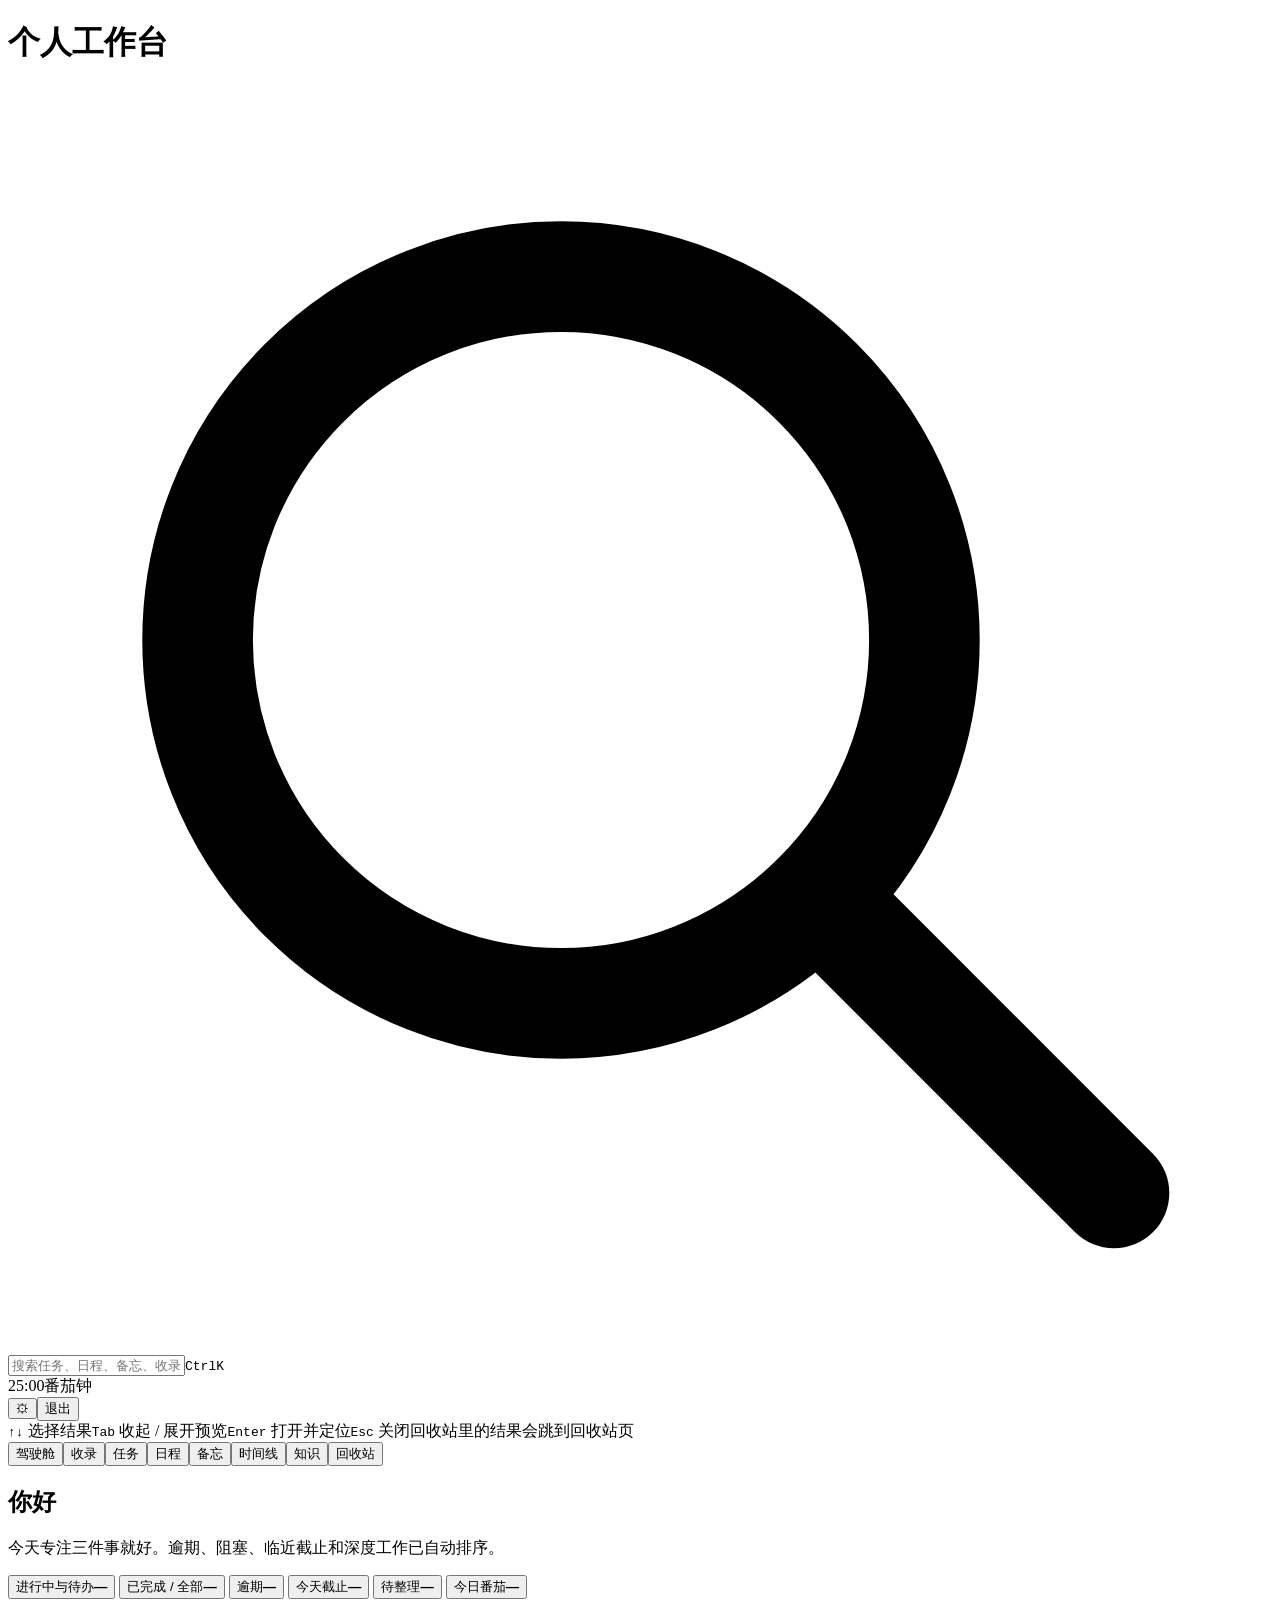
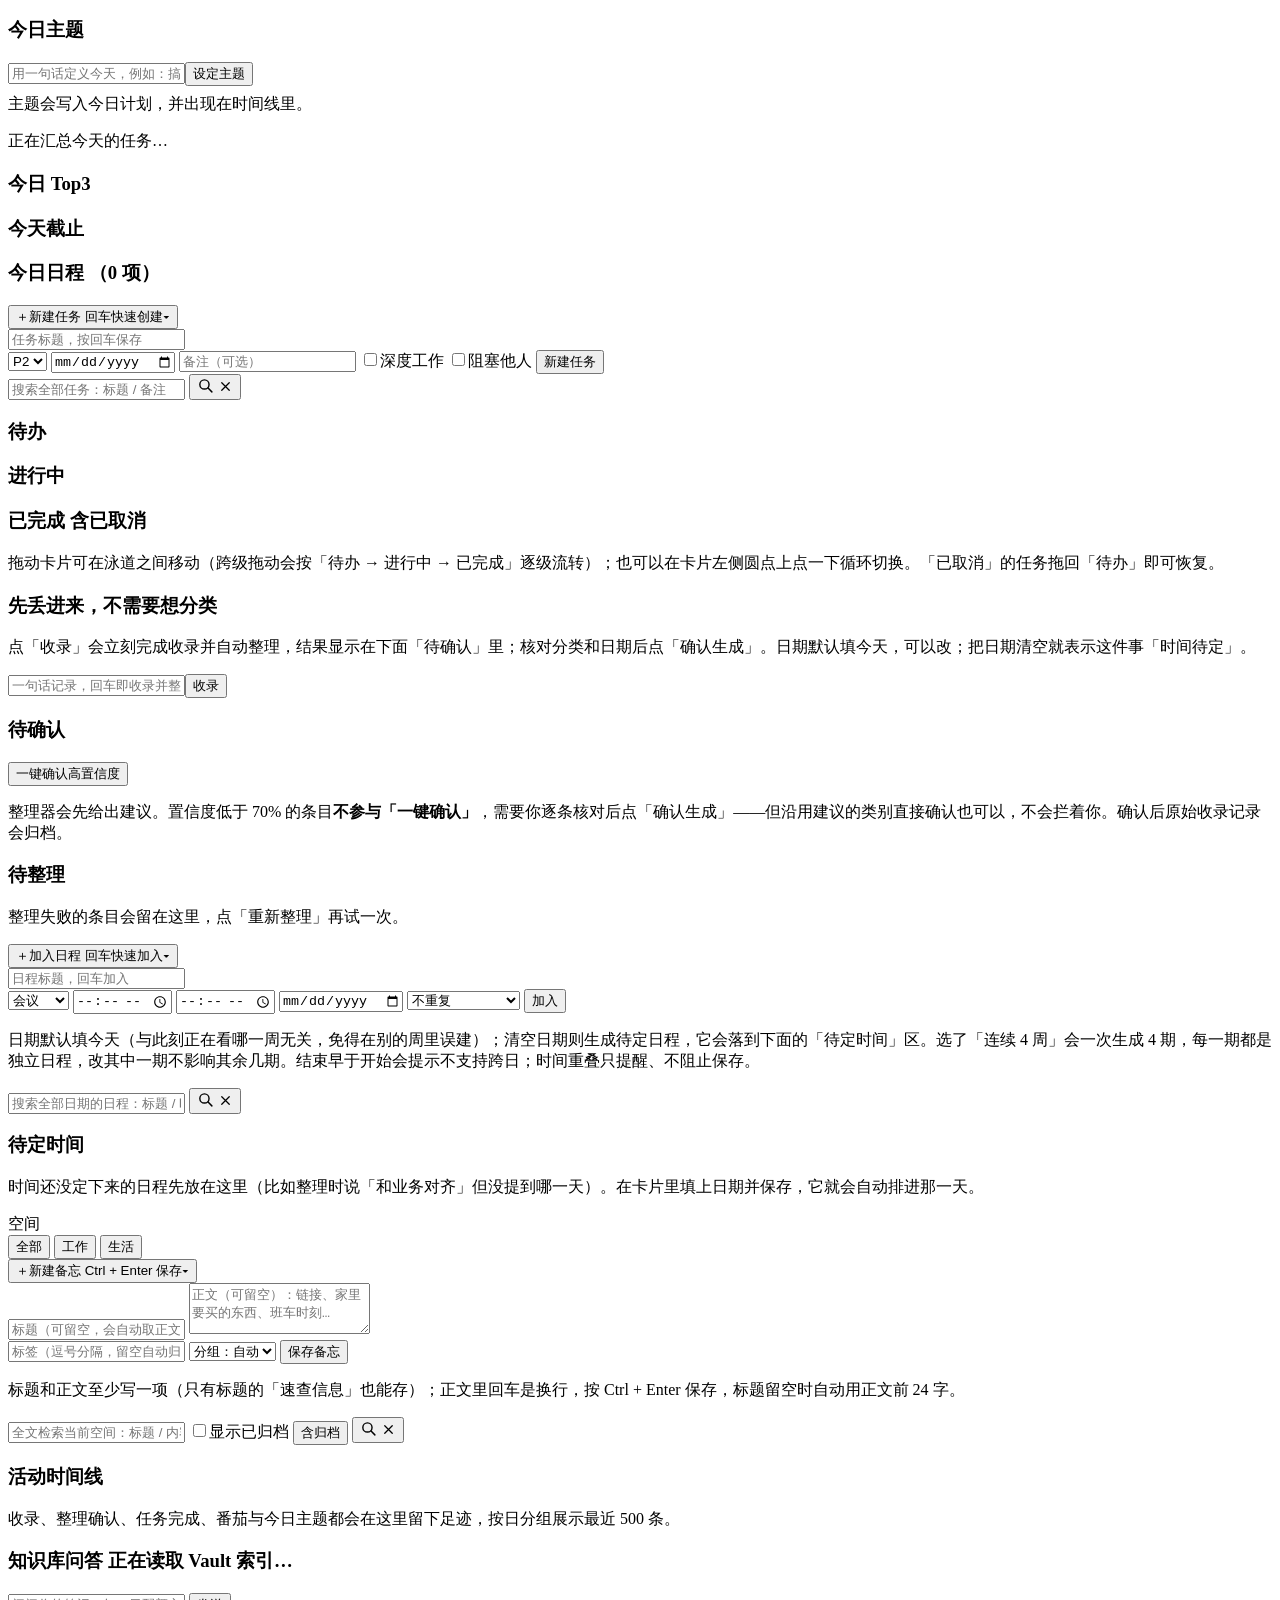
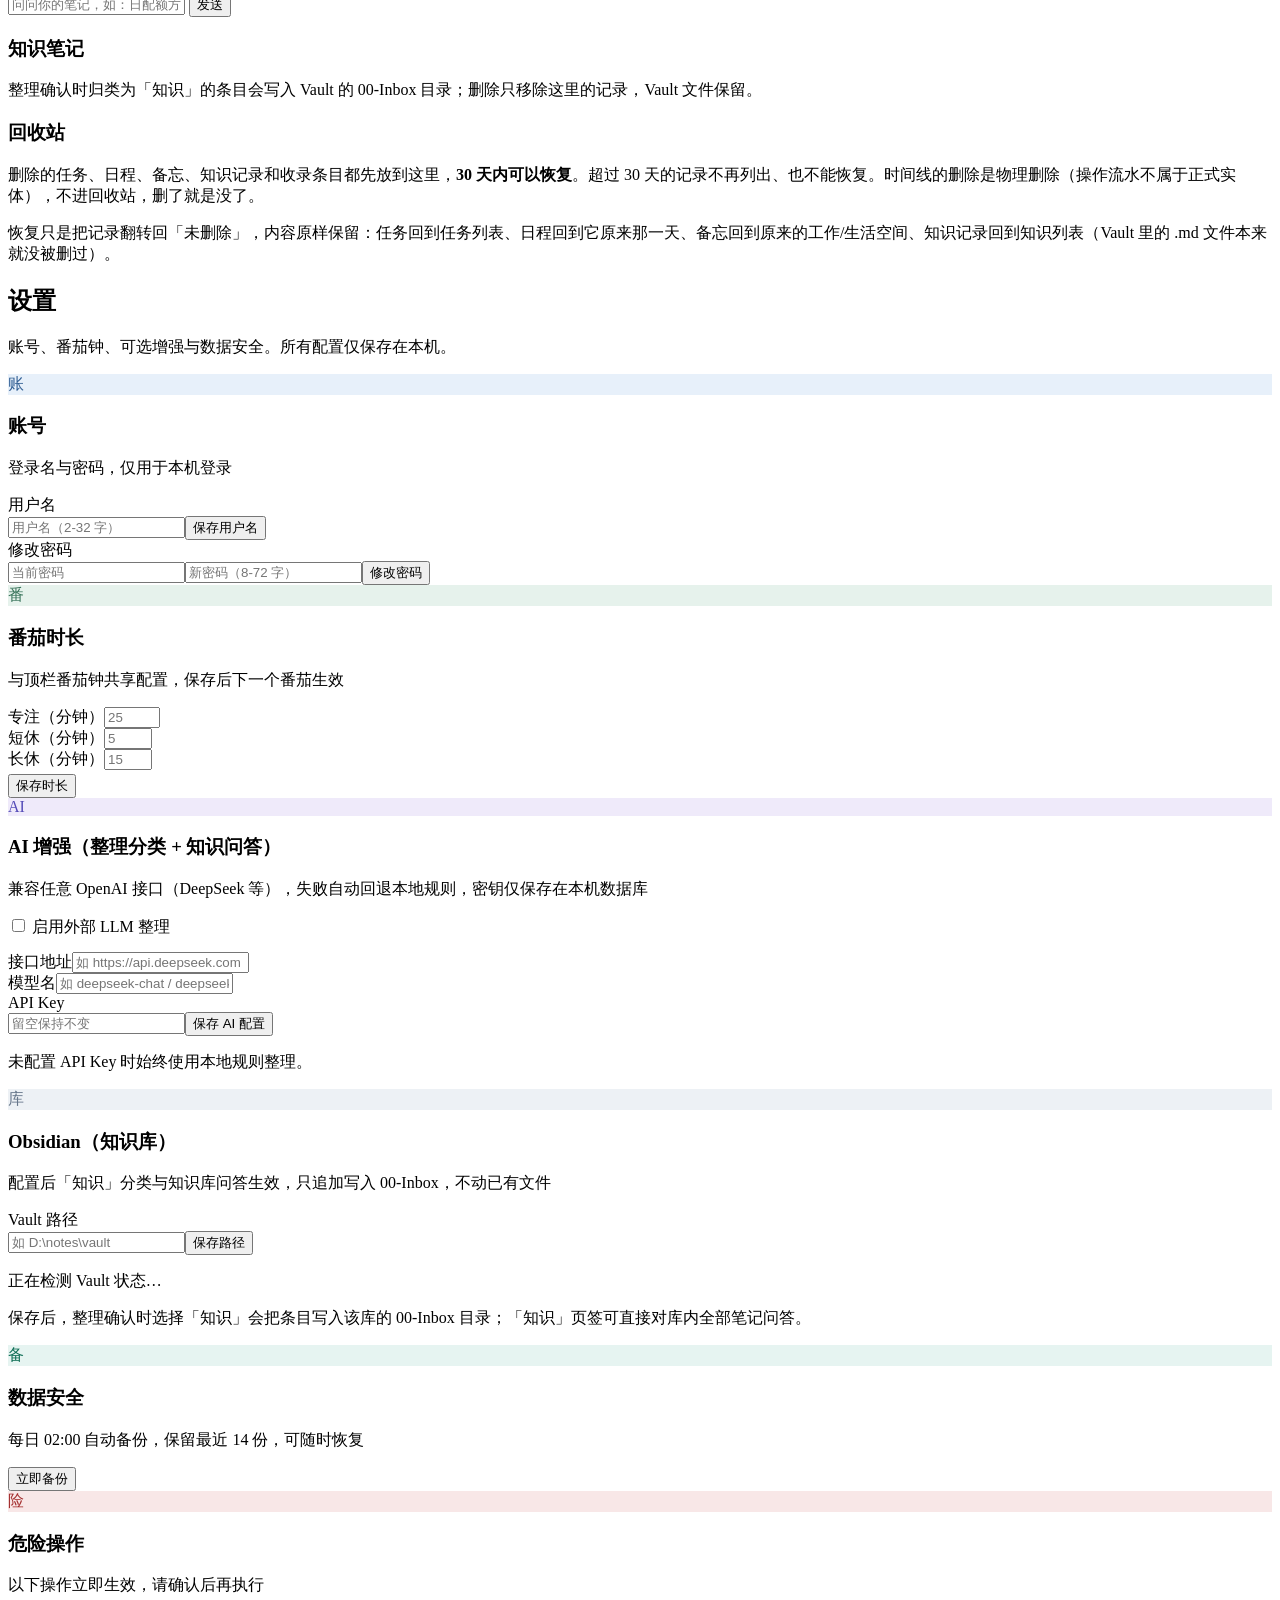
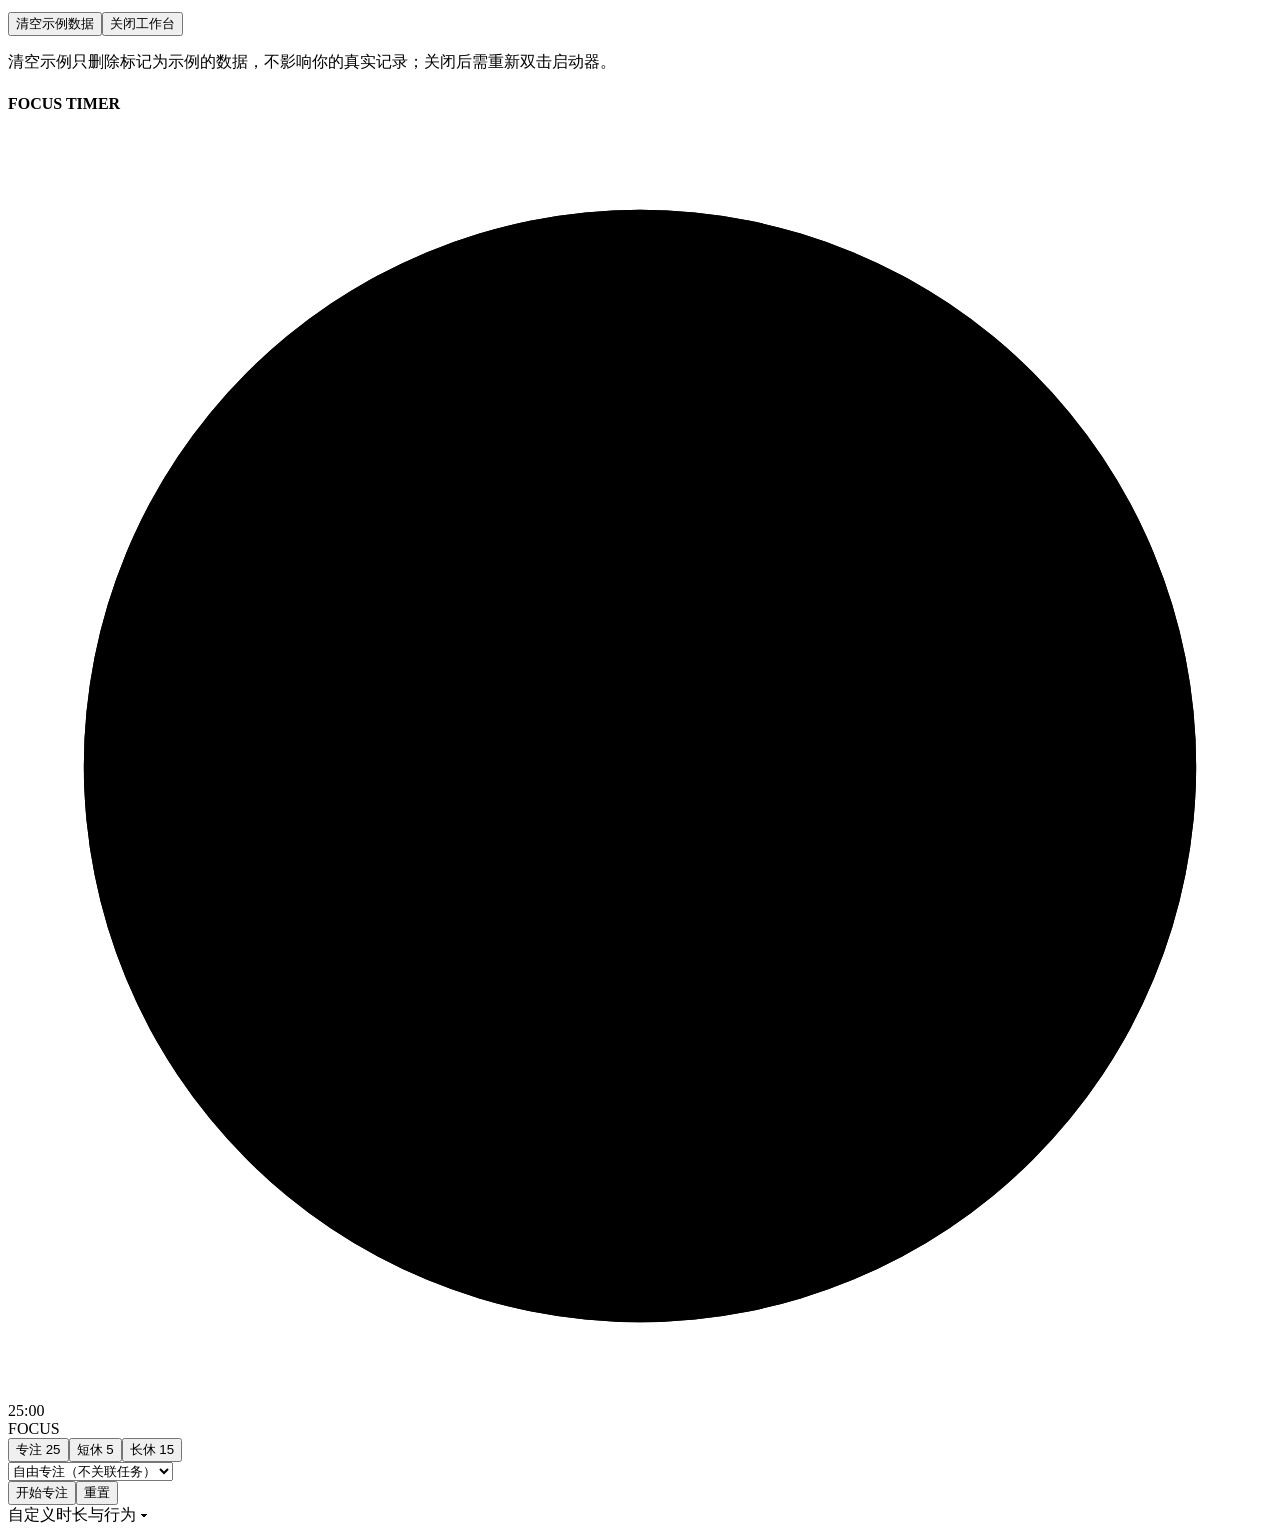
==== personal-workbench/server/src/main/resources/static/index.html @ 896cc8c4 "chore: 初始化仓库并建立开源项目骨架 将个人工作区整体纳入版本管理，主项目为 personal-workbench —— 一个纯本地、单用户、断网可用的 Windows 个人工作台。  主项目内" ====
<!doctype html>
<html lang="zh-CN">
<head>
<meta charset="utf-8">
<meta name="viewport" content="width=device-width,initial-scale=1">
<title>个人工作台</title>
<link rel="stylesheet" href="/style.css">
</head>
<body>
<main class="app hidden" id="app">
  <header class="top"><h1>个人工作台</h1><div class="gs-entry"><svg class="gs-entry-ico" viewBox="0 0 16 16" aria-hidden="true"><circle cx="7" cy="7" r="4.6" fill="none" stroke="currentColor" stroke-width="1.4"/><path d="M10.6 10.6L14 14" fill="none" stroke="currentColor" stroke-width="1.4" stroke-linecap="round"/></svg><input id="globalSearchInput" class="gs-input" maxlength="100" placeholder="搜索任务、日程、备忘、收录、时间线" aria-label="全局搜索" autocomplete="off"><span class="gs-kbd" aria-hidden="true"><kbd>Ctrl</kbd><kbd>K</kbd></span></div><div class="user"><div class="pomo-chip" id="pomoChip" title="打开番茄钟"><span class="dot"></span><span class="t" id="pomoChipTime">25:00</span><span>番茄钟</span></div><span id="welcome"></span><button class="gear-btn" id="gearButton" data-tab="settings" title="设置" aria-label="设置">⚙</button><button id="logoutButton" class="btn">退出</button></div></header>
  <!-- 全局搜索面板（docs/全文搜索功能设计.md）。放在所有 .view 之外，因为它要覆盖在任意页签之上。
       定位用 absolute 而不是 fixed：参照系是 .app，面板始终与内容区左右对齐。 -->
  <div class="gs-panel hidden" id="searchPanel" role="dialog" aria-label="搜索结果">
    <div class="gs-summary" id="searchSummary"></div>
    <div class="gs-chips hidden" id="searchChips"></div>
    <div class="gs-body">
      <div class="gs-list" id="searchList"></div>
      <div class="gs-preview" id="searchPreview"></div>
    </div>
    <div class="gs-foot"><span><kbd>↑</kbd><kbd>↓</kbd> 选择结果</span><span><kbd>Tab</kbd> 收起 / 展开预览</span><span><kbd>Enter</kbd> 打开并定位</span><span><kbd>Esc</kbd> 关闭</span><span class="gs-foot-hint">回收站里的结果会跳到回收站页</span></div>
  </div>
  <nav class="tabs" aria-label="工作台导航">
    <button class="active" data-tab="dashboard">驾驶舱</button><button data-tab="inbox">收录 <span class="badge" id="inboxBadge" style="display:none"></span></button><button data-tab="tasks">任务</button><button data-tab="schedule">日程</button><button data-tab="memos">备忘</button><button data-tab="timeline">时间线</button><button data-tab="knowledge">知识</button><button data-tab="trash">回收站 <span class="badge" id="trashBadge" style="display:none"></span></button>
  </nav>

  <section class="view active" id="view-dashboard">
    <section class="hero"><h2 id="greeting">你好</h2><p>今天专注三件事就好。逾期、阻塞、临近截止和深度工作已自动排序。</p></section>
    <section class="grid">
      <!-- 六个指标都是「入口」而不是死数字：点一下就能下钻到对应的页签（任务页会带着筛选）。
           用 button 而不是 article：键盘可达、语义正确，也不需要额外写 role/tabindex。 -->
      <button class="card metric drill" data-action="drill" data-drill="open" title="查看进行中与待办的任务"><span>进行中与待办</span><strong id="metricOpen">—</strong></button>
      <button class="card metric drill" data-action="drill" data-drill="done" title="查看已完成 / 已取消的任务"><span>已完成 / 全部</span><strong id="metricDone">—</strong></button>
      <button class="card metric drill" data-action="drill" data-drill="overdue" title="查看逾期任务"><span>逾期</span><strong id="metricOverdue" style="color:var(--red)">—</strong></button>
      <button class="card metric drill" data-action="drill" data-drill="today" title="查看今天截止的任务"><span>今天截止</span><strong id="metricToday">—</strong></button>
      <button class="card metric drill" data-action="drill" data-drill="inbox" title="到「收录」页处理待整理的条目"><span>待整理</span><strong id="metricInbox">—</strong></button>
      <button class="card metric drill" data-action="drill" data-drill="pomo" title="打开番茄钟"><span>今日番茄</span><strong id="metricPomo" style="color:var(--green)">—</strong></button>
    </section>
    <article class="card theme-card">
      <h3>今日主题</h3>
      <div class="theme-compose"><input id="themeInput" maxlength="100" placeholder="用一句话定义今天，例如：搞定季度复盘"><button class="btn primary" id="themeSaveButton">设定主题</button></div>
      <p class="muted" style="margin-top:8px">主题会写入今日计划，并出现在时间线里。</p>
    </article>
    <div class="brief" id="brief">正在汇总今天的任务…</div>
    <section class="two-col"><article class="card"><h3>今日 Top3</h3><div id="topTasks"></div></article><article class="card"><h3>今天截止</h3><div id="todayTasks"></div></article></section>
    <article class="card"><h3>今日日程 <span class="muted" id="metricEventsWrap">（<span id="metricEvents">0</span> 项）</span></h3><div id="dashEvents"></div></article>
  </section>

  <section class="view" id="view-tasks">
    <!-- 搜索框放在筛选提示条**上面**：提示条要说明的是「你现在看到的是搜索结果/筛选结果」，
         所以它必须紧跟在触发它的那个入口下面，否则用户读到「当前只显示…」时会先去找是哪里触发的。 -->
    <!-- 「新建」和搜索同一行（2026-09-12 改版）：收起态只有「＋新建任务」占满整行 + 一个放大镜方按钮；
         点放大镜后输入框接管这一行，新建压窄留在左边。
         收起**不等于**退出搜索：关键词留着，靠放大镜上的小圆点 + 下面那条提示条说明「列表还是筛过的」。
         列表被筛过却看不出为什么 = 静默过滤，是这个项目最忌讳的一类失效。 -->
    <article class="card">
      <div class="row search-row" id="taskSearchRow">
        <section class="composer" id="taskComposer">
          <button class="composer-toggle" id="composerToggleTask" type="button" aria-expanded="false" aria-controls="composerBodyTask">
            <span class="c-plus" aria-hidden="true">＋</span><span>新建任务</span>
            <span class="c-sub">回车快速创建</span><span class="c-caret" aria-hidden="true">▾</span>
          </button>
          <div class="composer-body" id="composerBodyTask">
            <input id="taskTitle" class="c-title" maxlength="200" placeholder="任务标题，按回车保存">
            <div class="c-row">
              <select id="taskPriority"><option>P0</option><option>P1</option><option selected>P2</option><option>P3</option></select>
              <input type="date" id="taskDue">
              <input id="taskNote" class="grow" maxlength="1000" placeholder="备注（可选）">
              <label class="c-check"><input type="checkbox" id="taskDeep">深度工作</label>
              <label class="c-check"><input type="checkbox" id="taskBlocking">阻塞他人</label>
              <button class="btn primary" id="createTaskButton">新建任务</button>
            </div>
          </div>
        </section>
        <!-- 输入框默认带 .hidden：收起态由放大镜代表搜索，展开时才接管这一行。 -->
        <input id="taskSearch" class="search-input hidden" maxlength="100" placeholder="搜索全部任务：标题 / 备注">
        <!-- 放大镜与「×」是**同一个按钮**，收起/展开只换图标（CSS 按 aria-expanded 切），
             用户不用在两个位置找同一个功能。.sb-dot 是「已收起但关键词还在」的小圆点。 -->
        <button class="search-btn" id="taskSearchBtn" type="button" aria-label="搜索任务" aria-expanded="false">
          <svg class="sb-glass" width="17" height="17" viewBox="0 0 24 24" fill="none" stroke="currentColor" stroke-width="2" stroke-linecap="round" aria-hidden="true"><circle cx="10.5" cy="10.5" r="6.5"></circle><path d="M15.6 15.6 21 21"></path></svg>
          <svg class="sb-close" width="15" height="15" viewBox="0 0 24 24" fill="none" stroke="currentColor" stroke-width="2" stroke-linecap="round" aria-hidden="true"><path d="M6 6 18 18M18 6 6 18"></path></svg>
          <span class="sb-dot" aria-hidden="true"></span>
        </button>
      </div>
    </article>
    <!-- 从驾驶舱下钻过来时会有筛选（逾期 / 今天截止 / 已完成…）。筛选必须写出来并能一键取消：
         静默过滤会让用户以为任务凭空少了一半，然后开始怀疑数据丢了。 -->
    <div class="filter-note hidden" id="taskFilterNote"></div>
    <!-- 三泳道看板（2026-09-12）：竖着的三条泳道，从左往右 待办 / 进行中 / 已完成。
         每条记录是一张卡片，可以拖到别的泳道改状态。
         三条泳道的顺序就是状态机的顺序，所以颜色也按「蓝 → 琥珀 → 绿」递进，
         与原来那两块分区色一脉相承（配色只靠 --accent 系列变量切换，别给每条泳道抄一份）。 -->
    <div class="task-board" id="taskBoard">
      <section class="lane lane-todo" data-lane="todo">
        <header class="lane-head"><span class="lane-dot"></span><h3>待办</h3><span class="lane-count" id="taskCountTodo"></span></header>
        <div class="lane-body" id="taskLaneTodo" data-lane-drop="todo"></div>
      </section>
      <section class="lane lane-doing" data-lane="doing">
        <header class="lane-head"><span class="lane-dot"></span><h3>进行中</h3><span class="lane-count" id="taskCountDoing"></span></header>
        <div class="lane-body" id="taskLaneDoing" data-lane-drop="doing"></div>
      </section>
      <section class="lane lane-done" data-lane="done">
        <header class="lane-head"><span class="lane-dot"></span><h3>已完成 <span class="lane-sub">含已取消</span></h3><span class="lane-count" id="taskCountDone"></span></header>
        <div class="lane-body" id="taskLaneDone" data-lane-drop="done"></div>
      </section>
    </div>
    <!-- 任务被截断时（一次最多 100 条）的说明挂在整个看板下方：
         它说的是「列表不完整」，不是某一条泳道为空，塞进泳道里会被读成「这一列的任务丢了」。 -->
    <div id="taskBoardNote"></div>
    <p class="lane-hint">拖动卡片可在泳道之间移动（跨级拖动会按「待办 → 进行中 → 已完成」逐级流转）；也可以在卡片左侧圆点上点一下循环切换。「已取消」的任务拖回「待办」即可恢复。</p>
  </section>

  <section class="view" id="view-inbox">
    <article class="card collect-compose">
      <h3>先丢进来，不需要想分类</h3>
      <p class="muted">点「收录」会立刻完成收录并自动整理，结果显示在下面「待确认」里；核对分类和日期后点「确认生成」。日期默认填今天，可以改；把日期清空就表示这件事「时间待定」。</p>
      <div class="inbox-compose"><input id="inboxInput" maxlength="4000" placeholder="一句话记录，回车即收录并整理"><button class="btn primary" id="inboxAddButton">收录</button></div>
    </article>
    <article class="card" id="classifyCard">
      <div class="card-head">
        <h3>待确认 <span class="muted" id="classifyCount"></span></h3>
        <button class="btn sm" id="confirmHighConfidenceButton">一键确认高置信度</button>
      </div>
      <p class="muted">整理器会先给出建议。置信度低于 70% 的条目<strong>不参与「一键确认」</strong>，需要你逐条核对后点「确认生成」——但沿用建议的类别直接确认也可以，不会拦着你。确认后原始收录记录会归档。</p>
      <div id="classifyList"></div>
    </article>
    <article class="card" id="pendingCard">
      <h3>待整理 <span class="muted" id="pendingInboxCount"></span></h3>
      <p class="muted">整理失败的条目会留在这里，点「重新整理」再试一次。</p>
      <div id="inboxList"></div>
    </article>
  </section>
  <section class="view" id="view-schedule">
    <!-- 日程检索：命中范围是**全部日期**（含下面的「待定时间」）。用户在这个页签里搜索时
         通常并不知道那条日程落在哪一天，只搜「正在看的那一周」会出现「搜了但没有」，
         比不提供搜索更糟。检索态会退回平铺列表，见下方 #eventResults。 -->
    <article class="card">
      <div class="row search-row" id="eventSearchRow">
        <section class="composer" id="eventComposer">
          <button class="composer-toggle" id="composerToggleEvent" type="button" aria-expanded="false" aria-controls="composerBodyEvent">
            <span class="c-plus" aria-hidden="true">＋</span><span>加入日程</span>
            <span class="c-sub">回车快速加入</span><span class="c-caret" aria-hidden="true">▾</span>
          </button>
          <div class="composer-body" id="composerBodyEvent">
            <input id="eventTitle" class="c-title" maxlength="200" placeholder="日程标题，回车加入">
            <div class="c-row">
              <select id="eventType"><option value="meeting">会议</option><option value="deep_block">深度块</option><option value="other">其他</option></select>
              <input type="time" id="eventStart">
              <input type="time" id="eventEnd">
              <input type="date" id="eventDate">
              <!-- 「每周三做什么」这类周期安排：一次占住连续 4 周。生成的是 4 条**独立**日程，
                   所以之后单独改某一期不会动到其余几期。 -->
              <select id="eventRepeat" title="周期安排：一次生成连续 4 周的同一天（之后每一期都能单独改）">
                <option value="1">不重复</option>
                <option value="4">每周 · 连续 4 周</option>
              </select>
              <button class="btn primary" id="eventAddButton">加入</button>
            </div>
            <p class="c-hint">日期默认填今天（与此刻正在看哪一周无关，免得在别的周里误建）；清空日期则生成待定日程，它会落到下面的「待定时间」区。选了「连续 4 周」会一次生成 4 期，每一期都是独立日程，改其中一期不影响其余几期。结束早于开始会提示不支持跨日；时间重叠只提醒、不阻止保存。</p>
          </div>
        </section>
        <input id="eventSearch" class="search-input hidden" maxlength="100" placeholder="搜索全部日期的日程：标题 / 时间段（含「待定时间」）">
        <button class="search-btn" id="eventSearchBtn" type="button" aria-label="搜索日程" aria-expanded="false">
          <svg class="sb-glass" width="17" height="17" viewBox="0 0 24 24" fill="none" stroke="currentColor" stroke-width="2" stroke-linecap="round" aria-hidden="true"><circle cx="10.5" cy="10.5" r="6.5"></circle><path d="M15.6 15.6 21 21"></path></svg>
          <svg class="sb-close" width="15" height="15" viewBox="0 0 24 24" fill="none" stroke="currentColor" stroke-width="2" stroke-linecap="round" aria-hidden="true"><path d="M6 6 18 18M18 6 6 18"></path></svg>
          <span class="sb-dot" aria-hidden="true"></span>
        </button>
      </div>
    </article>
    <div class="filter-note hidden" id="eventSearchNote"></div>
    <!-- 周视图（2026-09-13，见 docs/日程周视图设计.md）：纵向固定三条，顺序是
         「下一周（默认折叠） / 本周（默认展开） / 上一周（默认折叠）」—— 上方是未来、下方是过去，
         本周永远居中。每个周条 = 可点折叠的周头 + 严格七行（周一→周日），
         行内卡片按开始时间升序从左往右排，没有开始时间的沉到该行最左侧（虚线「未排时段」）。
         「回到本周 / ↑ / ↓」三个按钮挂在本周那一条的周头右端，没有独立顶栏。
         整块由 renderWeeks() 渲染，这里只留容器。 -->
    <div id="eventWeeks"></div>
    <!-- 检索态退回平铺列表：命中跨**全部日期**（含待定区），套进七行网格会散成
         十几个只有一条卡的周条，反而看不出结果。 -->
    <div id="eventResults" class="hidden"></div>
    <article class="card"><h3>待定时间 <span class="muted" id="pendingCount"></span></h3><p class="muted">时间还没定下来的日程先放在这里（比如整理时说「和业务对齐」但没提到哪一天）。在卡片里填上日期并保存，它就会自动排进那一天。</p><div id="pendingEventList"></div></article>
  </section>
  <section class="view memo-theme-all" id="view-memos">
    <div class="memo-switch-wrap">
      <span class="memo-switch-title">空间</span>
      <div class="memo-switch" role="tablist" aria-label="备忘空间">
        <button class="memo-choice all active" data-grp="all" title="统一查看工作与生活的全部记录">全部</button>
        <button class="memo-choice work" data-grp="work" title="方案、项目、链接与公司信息">工作</button>
        <button class="memo-choice life" data-grp="life" title="家庭、采买、通勤与日常参考">生活</button>
      </div>
    </div>
    <article class="card">
      <div class="row search-row" id="memoSearchRow">
        <section class="composer" id="memoComposer">
          <button class="composer-toggle" id="composerToggleMemo" type="button" aria-expanded="false" aria-controls="composerBodyMemo">
            <span class="c-plus" aria-hidden="true">＋</span><span>新建备忘</span>
            <span class="c-sub">Ctrl + Enter 保存</span><span class="c-caret" aria-hidden="true">▾</span>
          </button>
          <div class="composer-body" id="composerBodyMemo">
            <input id="memoTitle" class="c-title" maxlength="200" placeholder="标题（可留空，会自动取正文前 24 字）">
            <textarea id="memoContent" maxlength="4000" rows="3" placeholder="正文（可留空）：链接、家里要买的东西、班车时刻…"></textarea>
            <div class="c-row">
              <input id="memoTags" class="grow" maxlength="500" placeholder="标签（逗号分隔，留空自动归类）">
              <select id="memoGrp"><option value="auto">分组：自动</option><option value="work">工作</option><option value="life">生活</option></select>
              <button class="btn primary" id="memoAddButton">保存备忘</button>
            </div>
            <p class="mc-hint">标题和正文至少写一项（只有标题的「速查信息」也能存）；正文里回车是换行，按 Ctrl + Enter 保存，标题留空时自动用正文前 24 字。</p>
          </div>
        </section>
        <input id="memoSearch" class="search-input hidden" maxlength="100" placeholder="全文检索当前空间：标题 / 内容 / 标签 / 链接">
        <!-- 「显示已归档」只在搜索展开时露面。它管的是**常驻列表**（不只是搜索这一次），
             收起后没有入口就会翻不到归档备忘；更糟的是勾上再收起，列表里混着归档备忘却
             看不到开关在哪——所以勾选生效时补一个「含归档」标签兜住（点一下直接关掉）。 -->
        <label class="archived-toggle hidden" id="memoArchivedLabel" for="memoShowArchived"><input type="checkbox" id="memoShowArchived">显示已归档</label>
        <button class="archived-chip hidden" id="memoArchivedChip" type="button" title="当前列表含已归档备忘，点一下关掉">含归档</button>
        <button class="search-btn" id="memoSearchBtn" type="button" aria-label="搜索备忘" aria-expanded="false">
          <svg class="sb-glass" width="17" height="17" viewBox="0 0 24 24" fill="none" stroke="currentColor" stroke-width="2" stroke-linecap="round" aria-hidden="true"><circle cx="10.5" cy="10.5" r="6.5"></circle><path d="M15.6 15.6 21 21"></path></svg>
          <svg class="sb-close" width="15" height="15" viewBox="0 0 24 24" fill="none" stroke="currentColor" stroke-width="2" stroke-linecap="round" aria-hidden="true"><path d="M6 6 18 18M18 6 6 18"></path></svg>
          <span class="sb-dot" aria-hidden="true"></span>
        </button>
      </div>
    </article>
    <!-- 备忘页原来没有这条提示条：输入框一直露在外面，关键词本身就是提示。现在收起态会把
         输入框藏起来，没有这条就变成「列表是筛过的但看不出为什么」——必须补上。 -->
    <div class="filter-note hidden" id="memoSearchNote"></div>
    <div id="memoList" class="memo-grid"></div>
  </section>
  <section class="view" id="view-timeline">
    <article class="card"><h3>活动时间线 <span class="muted" id="logCount"></span></h3><p class="muted">收录、整理确认、任务完成、番茄与今日主题都会在这里留下足迹，按日分组展示最近 500 条。</p></article>
    <div id="timelineList"></div>
  </section>
  <section class="view" id="view-knowledge">
    <article class="card kb-chat-card">
      <h3>知识库问答 <span class="muted" id="kbIndexInfo">正在读取 Vault 索引…</span></h3>
      <div class="chat-box" id="kbChatBox"></div>
      <div class="kb-chat-row">
        <input type="text" id="kbChatInput" maxlength="500" placeholder="问问你的笔记，如：日配额方案怎么定的？技术方案模板结构？">
        <button class="btn primary" id="kbChatSend">发送</button>
      </div>
    </article>
    <article class="card">
      <h3>知识笔记 <span class="muted" id="kbNoteCount"></span></h3>
      <p class="muted">整理确认时归类为「知识」的条目会写入 Vault 的 00-Inbox 目录；删除只移除这里的记录，Vault 文件保留。</p>
      <div id="kbNoteList"></div>
    </article>
  </section>
  <section class="view" id="view-trash">
    <article class="card">
      <h3>回收站 <span class="muted" id="trashCount"></span></h3>
      <p class="muted">删除的任务、日程、备忘、知识记录和收录条目都先放到这里，<strong>30 天内可以恢复</strong>。超过 30 天的记录不再列出、也不能恢复。时间线的删除是物理删除（操作流水不属于正式实体），不进回收站，删了就是没了。</p>
      <p class="muted">恢复只是把记录翻转回「未删除」，内容原样保留：任务回到任务列表、日程回到它原来那一天、备忘回到原来的工作/生活空间、知识记录回到知识列表（Vault 里的 .md 文件本来就没被删过）。</p>
    </article>
    <div id="trashList"></div>
  </section>
  <section class="view" id="view-settings">
    <div class="settings-wrap">
      <div class="set-head"><h2>设置</h2><p>账号、番茄钟、可选增强与数据安全。所有配置仅保存在本机。</p></div>
      <article class="set-card">
        <div class="set-card-head"><div class="set-ico" style="background:#e7f0fa;color:#315f94">账</div><div><h3>账号</h3><p>登录名与密码，仅用于本机登录</p></div></div>
        <div class="set-field"><label for="setUsername">用户名</label><div class="set-row2"><input id="setUsername" maxlength="32" placeholder="用户名（2-32 字）"><button class="btn primary" id="saveUsernameButton">保存用户名</button></div></div>
        <div class="set-field"><label for="setCurrentPassword">修改密码</label><div class="set-row3"><input type="password" id="setCurrentPassword" maxlength="72" placeholder="当前密码"><input type="password" id="setNewPassword" maxlength="72" placeholder="新密码（8-72 字）"><button class="btn primary" id="savePasswordButton">修改密码</button></div></div>
      </article>
      <article class="set-card">
        <div class="set-card-head"><div class="set-ico" style="background:#e6f2ec;color:#39745b">番</div><div><h3>番茄时长</h3><p>与顶栏番茄钟共享配置，保存后下一个番茄生效</p></div></div>
        <div class="set-fields3">
          <div class="set-field"><label for="setPomoWork">专注（分钟）</label><input type="number" id="setPomoWork" min="1" max="120" placeholder="25"></div>
          <div class="set-field"><label for="setPomoShort">短休（分钟）</label><input type="number" id="setPomoShort" min="1" max="60" placeholder="5"></div>
          <div class="set-field"><label for="setPomoLong">长休（分钟）</label><input type="number" id="setPomoLong" min="1" max="60" placeholder="15"></div>
        </div>
        <div class="set-row2" style="margin-top:4px"><span></span><button class="btn primary" id="savePomoButton">保存时长</button></div>
      </article>
      <article class="set-card">
        <div class="set-card-head"><div class="set-ico" style="background:#efeafa;color:#534AB7">AI</div><div><h3>AI 增强（整理分类 + 知识问答）</h3><p>兼容任意 OpenAI 接口（DeepSeek 等），失败自动回退本地规则，密钥仅保存在本机数据库</p></div></div>
        <div class="checks" style="margin:0 0 14px"><label><input type="checkbox" id="setAiEnabled"> 启用外部 LLM 整理</label></div>
        <div class="set-field"><label for="setAiBaseUrl">接口地址</label><input id="setAiBaseUrl" maxlength="200" placeholder="如 https://api.deepseek.com 或 https://api.example.com/v1"></div>
        <div class="set-field"><label for="setAiModel">模型名</label><input id="setAiModel" maxlength="100" placeholder="如 deepseek-chat / deepseek-reasoner"></div>
        <div class="set-field"><label for="setAiKey">API Key</label><div class="set-row2"><input type="password" id="setAiKey" maxlength="200" placeholder="留空保持不变"><button class="btn primary" id="saveAiButton">保存 AI 配置</button></div><p class="set-note" id="aiKeyHint">未配置 API Key 时始终使用本地规则整理。</p></div>
      </article>
      <article class="set-card">
        <div class="set-card-head"><div class="set-ico" style="background:#edf1f5;color:#66768a">库</div><div><h3>Obsidian（知识库）</h3><p>配置后「知识」分类与知识库问答生效，只追加写入 00-Inbox，不动已有文件</p></div></div>
        <div class="set-field"><label for="setVaultPath">Vault 路径</label><div class="set-row2"><input id="setVaultPath" maxlength="300" placeholder="如 D:\notes\vault"><button class="btn primary" id="saveVaultButton">保存路径</button></div><p class="set-note" id="vaultStatus">正在检测 Vault 状态…</p><p class="set-note">保存后，整理确认时选择「知识」会把条目写入该库的 00-Inbox 目录；「知识」页签可直接对库内全部笔记问答。</p></div>
      </article>
      <article class="set-card">
        <div class="set-card-head"><div class="set-ico" style="background:#e6f4f1;color:#0f6e56">备</div><div><h3>数据安全</h3><p>每日 02:00 自动备份，保留最近 14 份，可随时恢复</p></div></div>
        <div class="set-field"><button class="btn primary" id="backupNowButton">立即备份</button></div>
        <div id="backupList"></div>
      </article>
      <article class="set-card danger-card">
        <div class="set-card-head"><div class="set-ico" style="background:#f8e7e7;color:#a32d2d">险</div><div><h3>危险操作</h3><p>以下操作立即生效，请确认后再执行</p></div></div>
        <div class="row"><button class="btn danger" id="clearDemoButton">清空示例数据</button><button class="btn danger" id="shutdownButton">关闭工作台</button></div>
        <p class="set-note">清空示例只删除标记为示例的数据，不影响你的真实记录；关闭后需重新双击启动器。</p>
      </article>
    </div>
  </section>
</main>
<div class="pomo-mask" id="pomoMask">
  <div class="pomo-panel">
    <h4>FOCUS TIMER</h4>
    <div class="ring-wrap">
      <svg viewBox="0 0 150 150"><circle class="ring-bg" cx="75" cy="75" r="66"/><circle class="ring-fg" id="ringFg" cx="75" cy="75" r="66" stroke-dasharray="414.7" stroke-dashoffset="0"/></svg>
      <div class="ring-time"><div class="tt" id="pomoTime">25:00</div><div class="mm" id="pomoModeLabel">FOCUS</div></div>
    </div>
    <div class="modes">
      <button data-m="work" class="active">专注 25</button><button data-m="short">短休 5</button><button data-m="long">长休 15</button>
    </div>
    <select id="pomoTask"><option value="">自由专注（不关联任务）</option></select>
    <div class="acts"><button class="go" id="pomoBtn">开始专注</button><button class="rst" id="pomoResetBtn">重置</button></div>
    <div class="stat" id="pomoTodayText"></div>
    <div class="set-toggle" id="pomoSetToggle">自定义时长与行为 ▾</div>
    <div class="pomo-set" id="pomoSet" style="display:none">
      <div class="set-row">
        <label>专注（分钟）<input type="number" id="pomoCfgWork" min="1" max="120"></label>
        <label>短休<input type="number" id="pomoCfgShort" min="1" max="60"></label>
        <label>长休<input type="number" id="pomoCfgLong" min="1" max="60"></label>
      </div>
      <label class="set-auto"><input type="checkbox" id="pomoCfgAuto"> 到时后自动开始下一段</label>
      <button class="rst" style="width:100%" id="pomoCfgSave">保存设置</button>
    </div>
  </div>
</div>
<div class="toast" id="toast" role="status" aria-live="polite"></div>
<script src="/api.js"></script>
<script src="/app.js"></script>
</body>
</html>
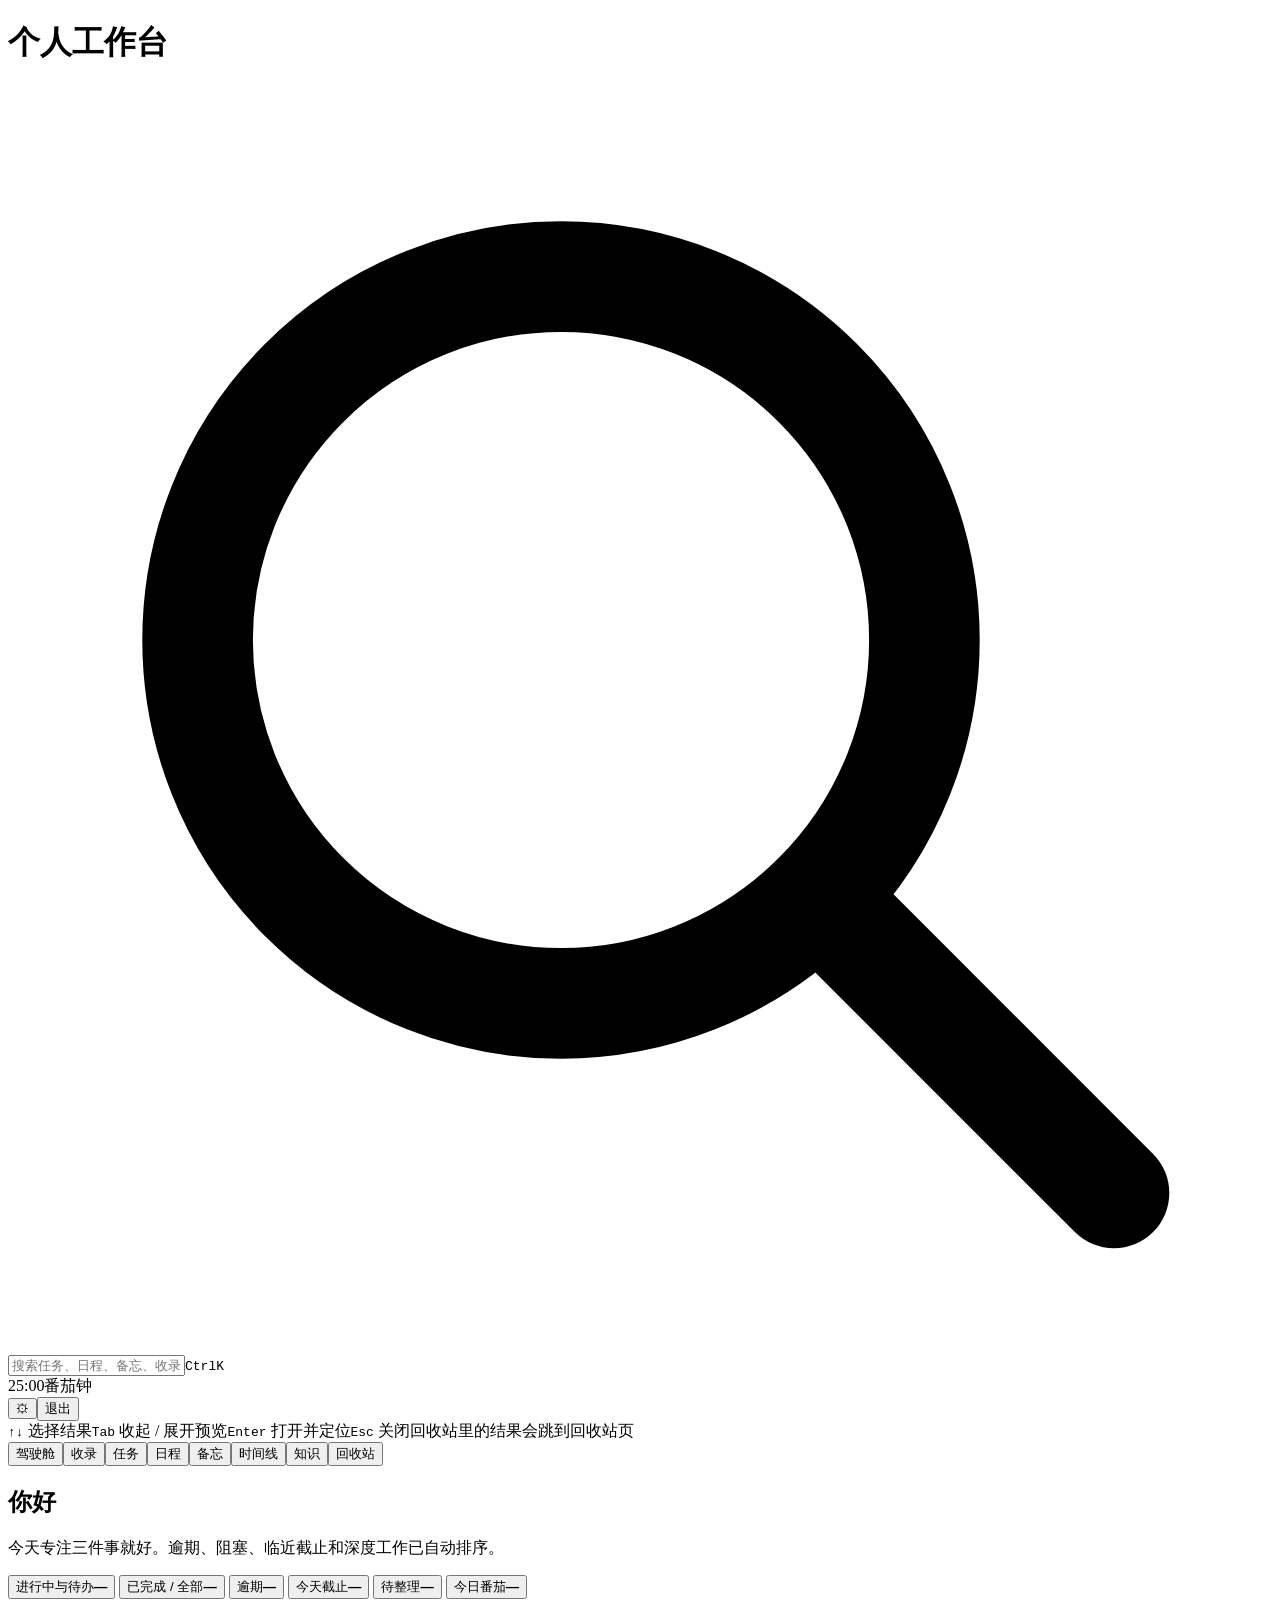
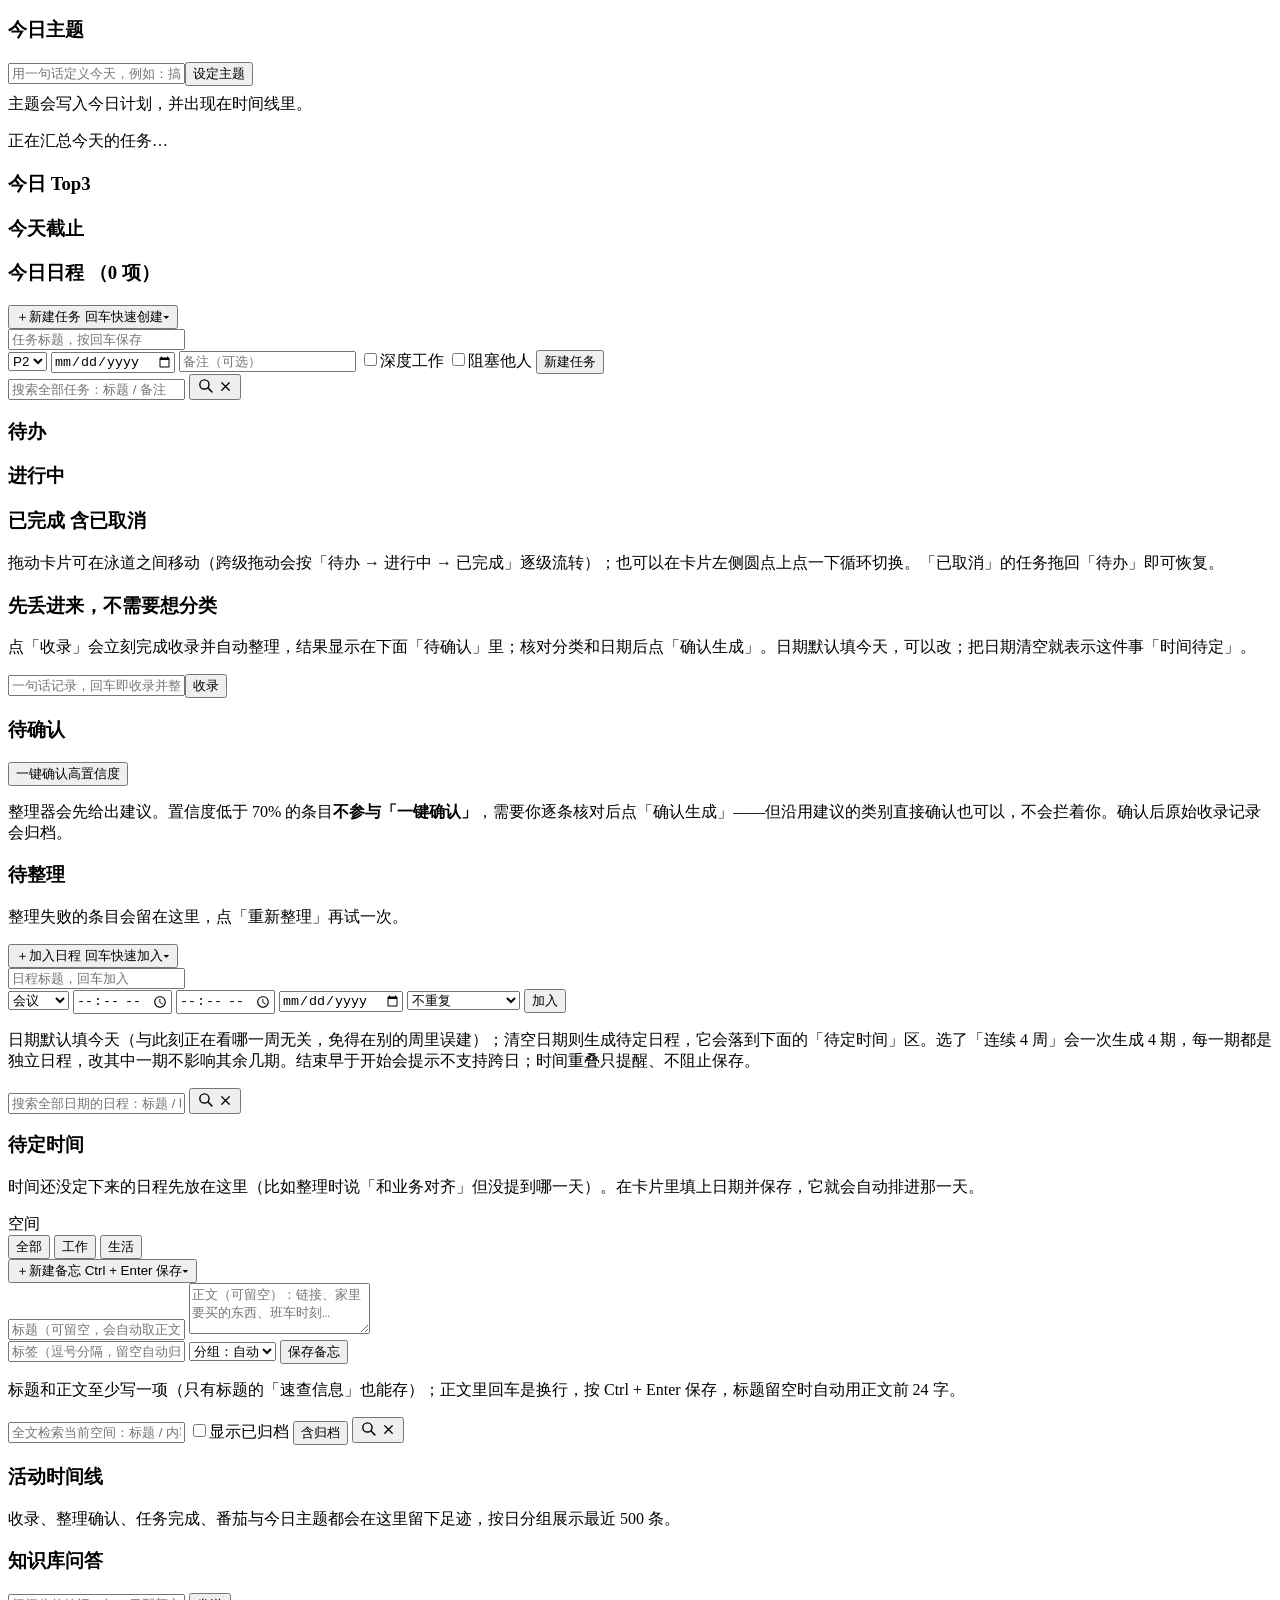
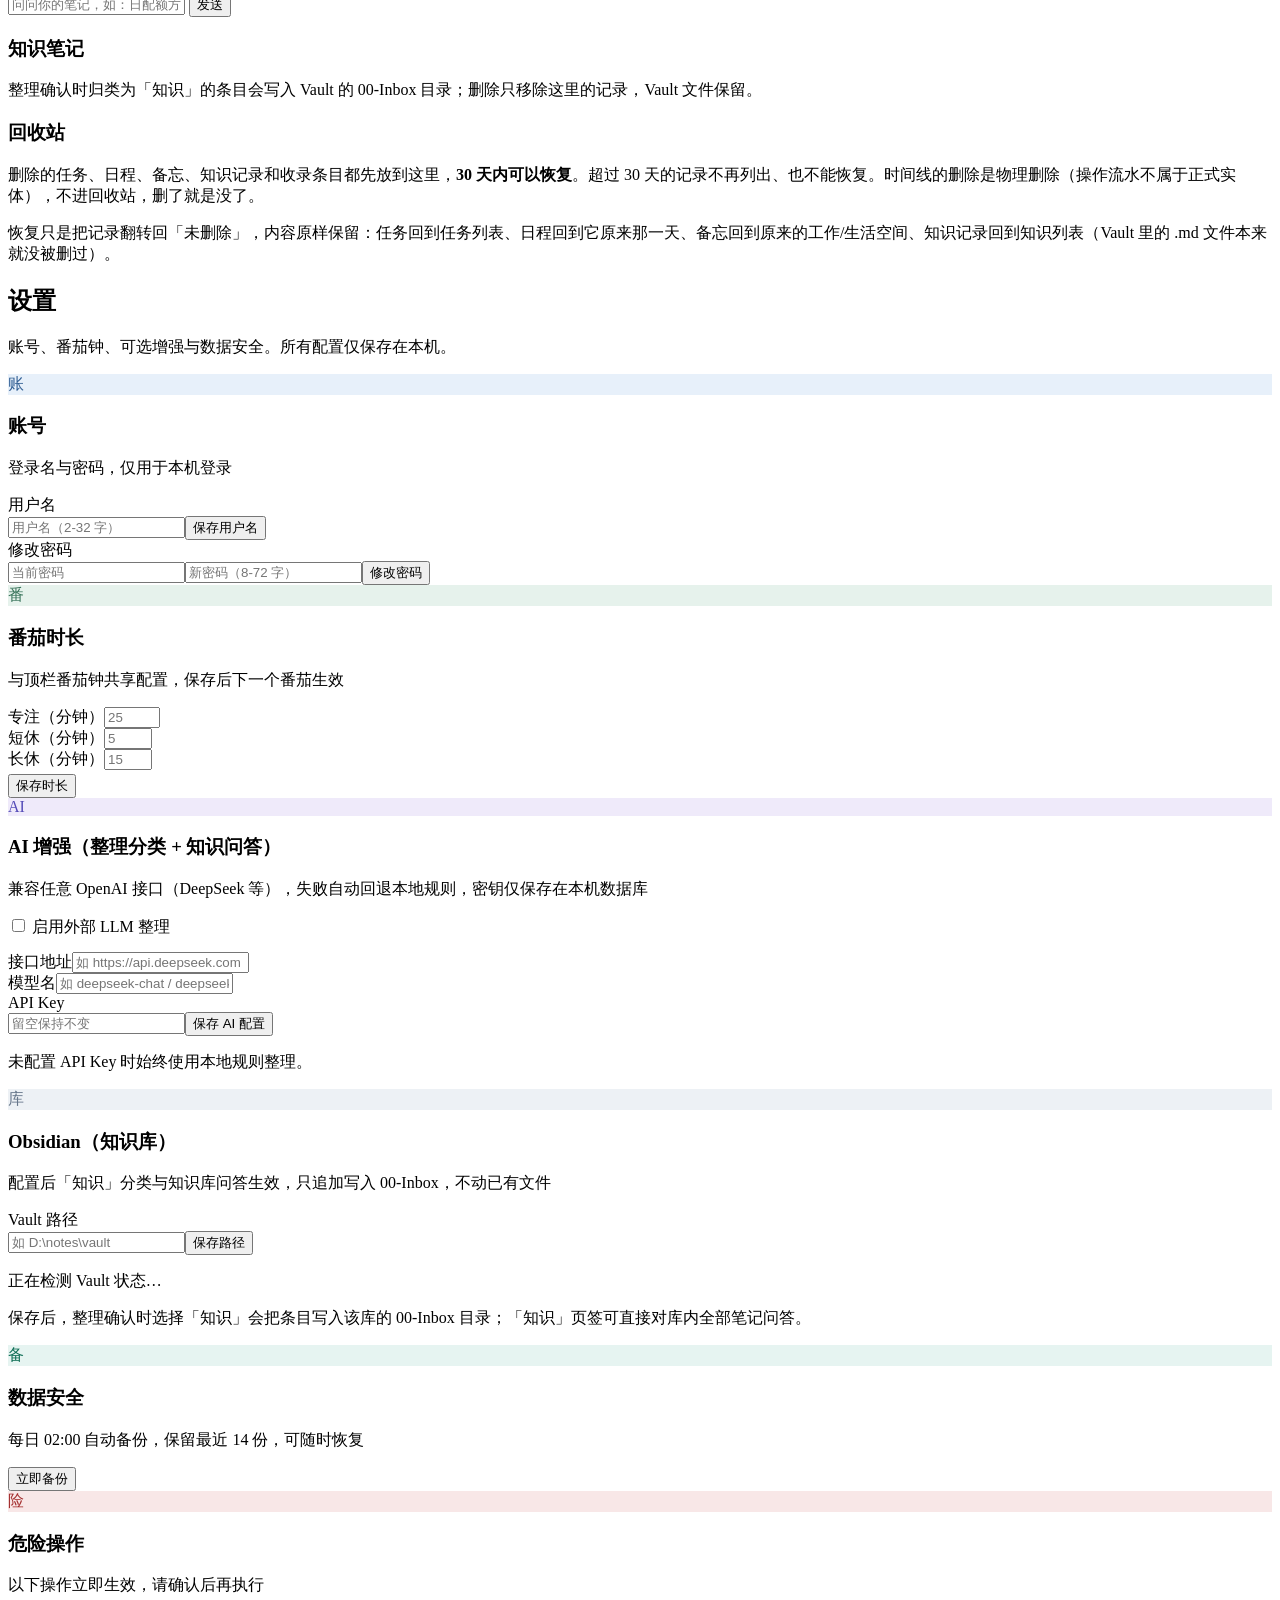
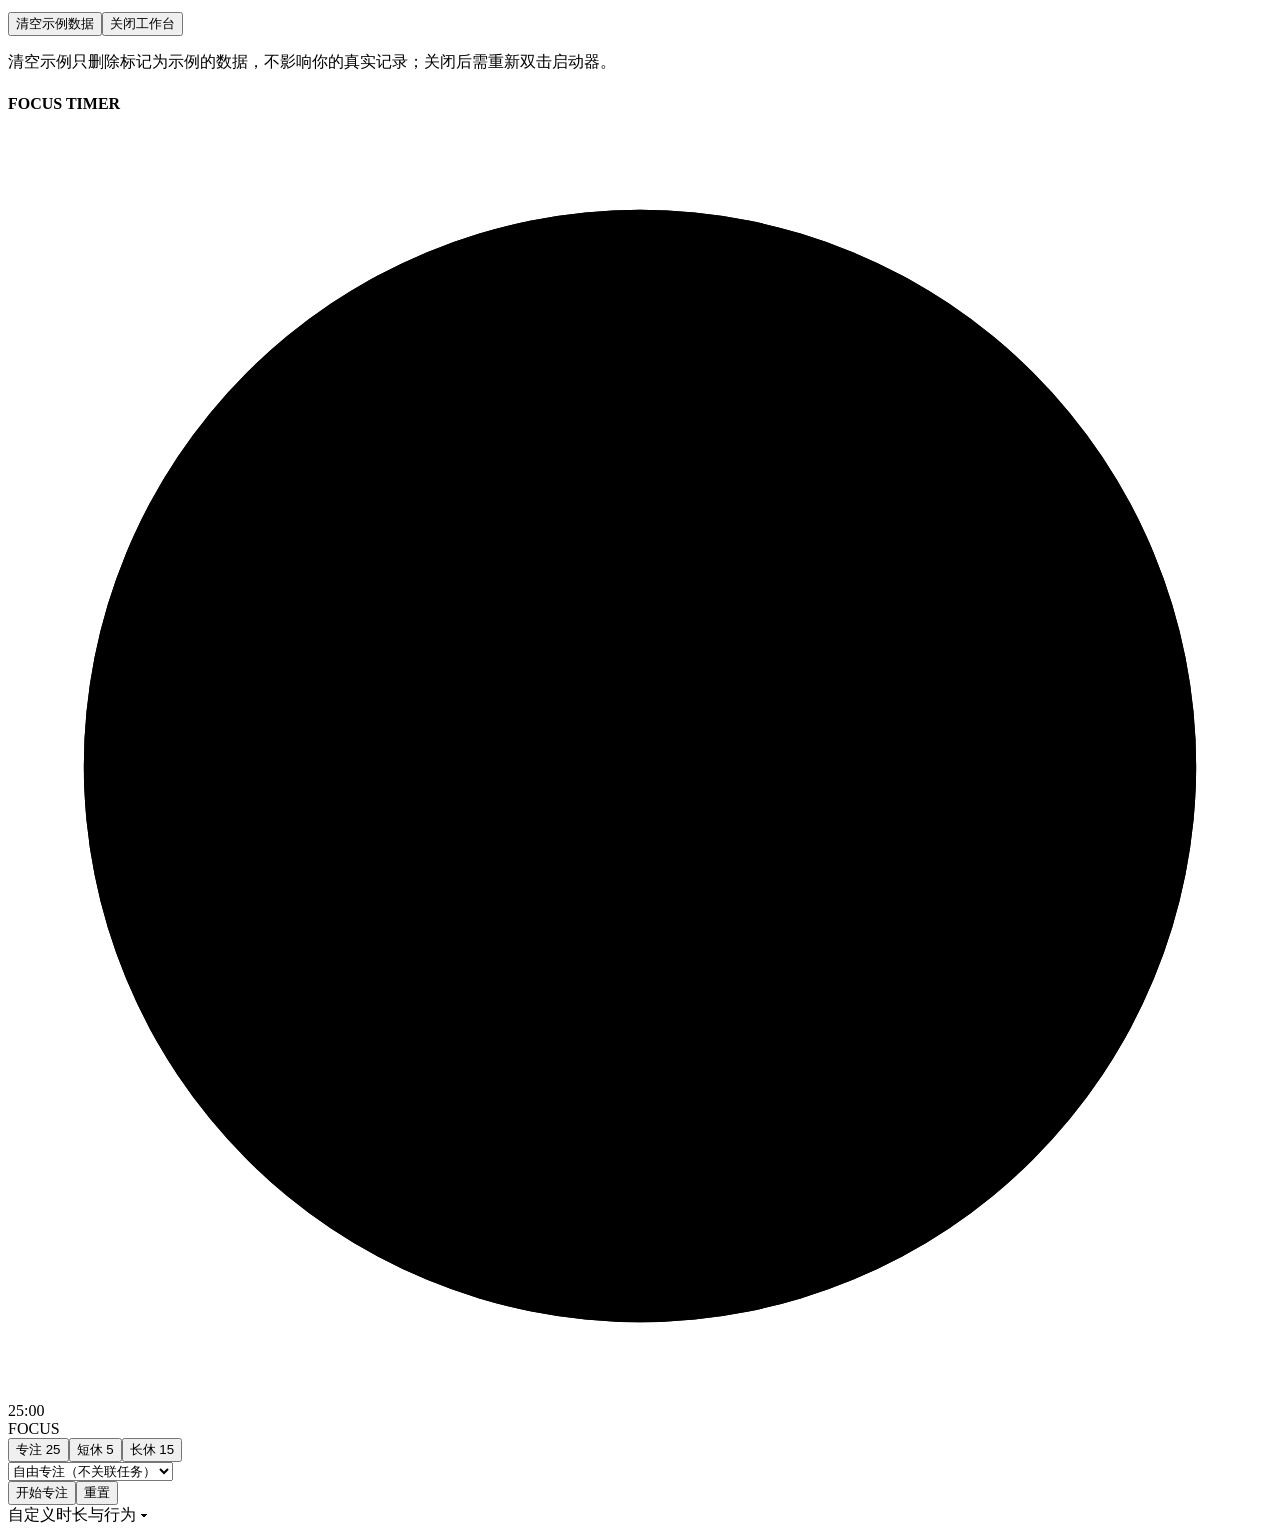
==== commit 50247c2a: "feat: 知识库索引剪枝优化 + 登录页背景图 - 知识库 Vault 遍历改为 walkFileTree 剪枝（隐藏目录整棵跳过），   容器内 10.2s → 0.6s；索引快照 TTL 内零磁" ====
--- a/personal-workbench/server/src/main/resources/static/index.html
+++ b/personal-workbench/server/src/main/resources/static/index.html
@@ -231,7 +231,7 @@
   </section>
   <section class="view" id="view-knowledge">
     <article class="card kb-chat-card">
-      <h3>知识库问答 <span class="muted" id="kbIndexInfo">正在读取 Vault 索引…</span></h3>
+      <h3>知识库问答 <span class="muted" id="kbIndexInfo"></span></h3>
       <div class="chat-box" id="kbChatBox"></div>
       <div class="kb-chat-row">
         <input type="text" id="kbChatInput" maxlength="500" placeholder="问问你的笔记，如：日配额方案怎么定的？技术方案模板结构？">
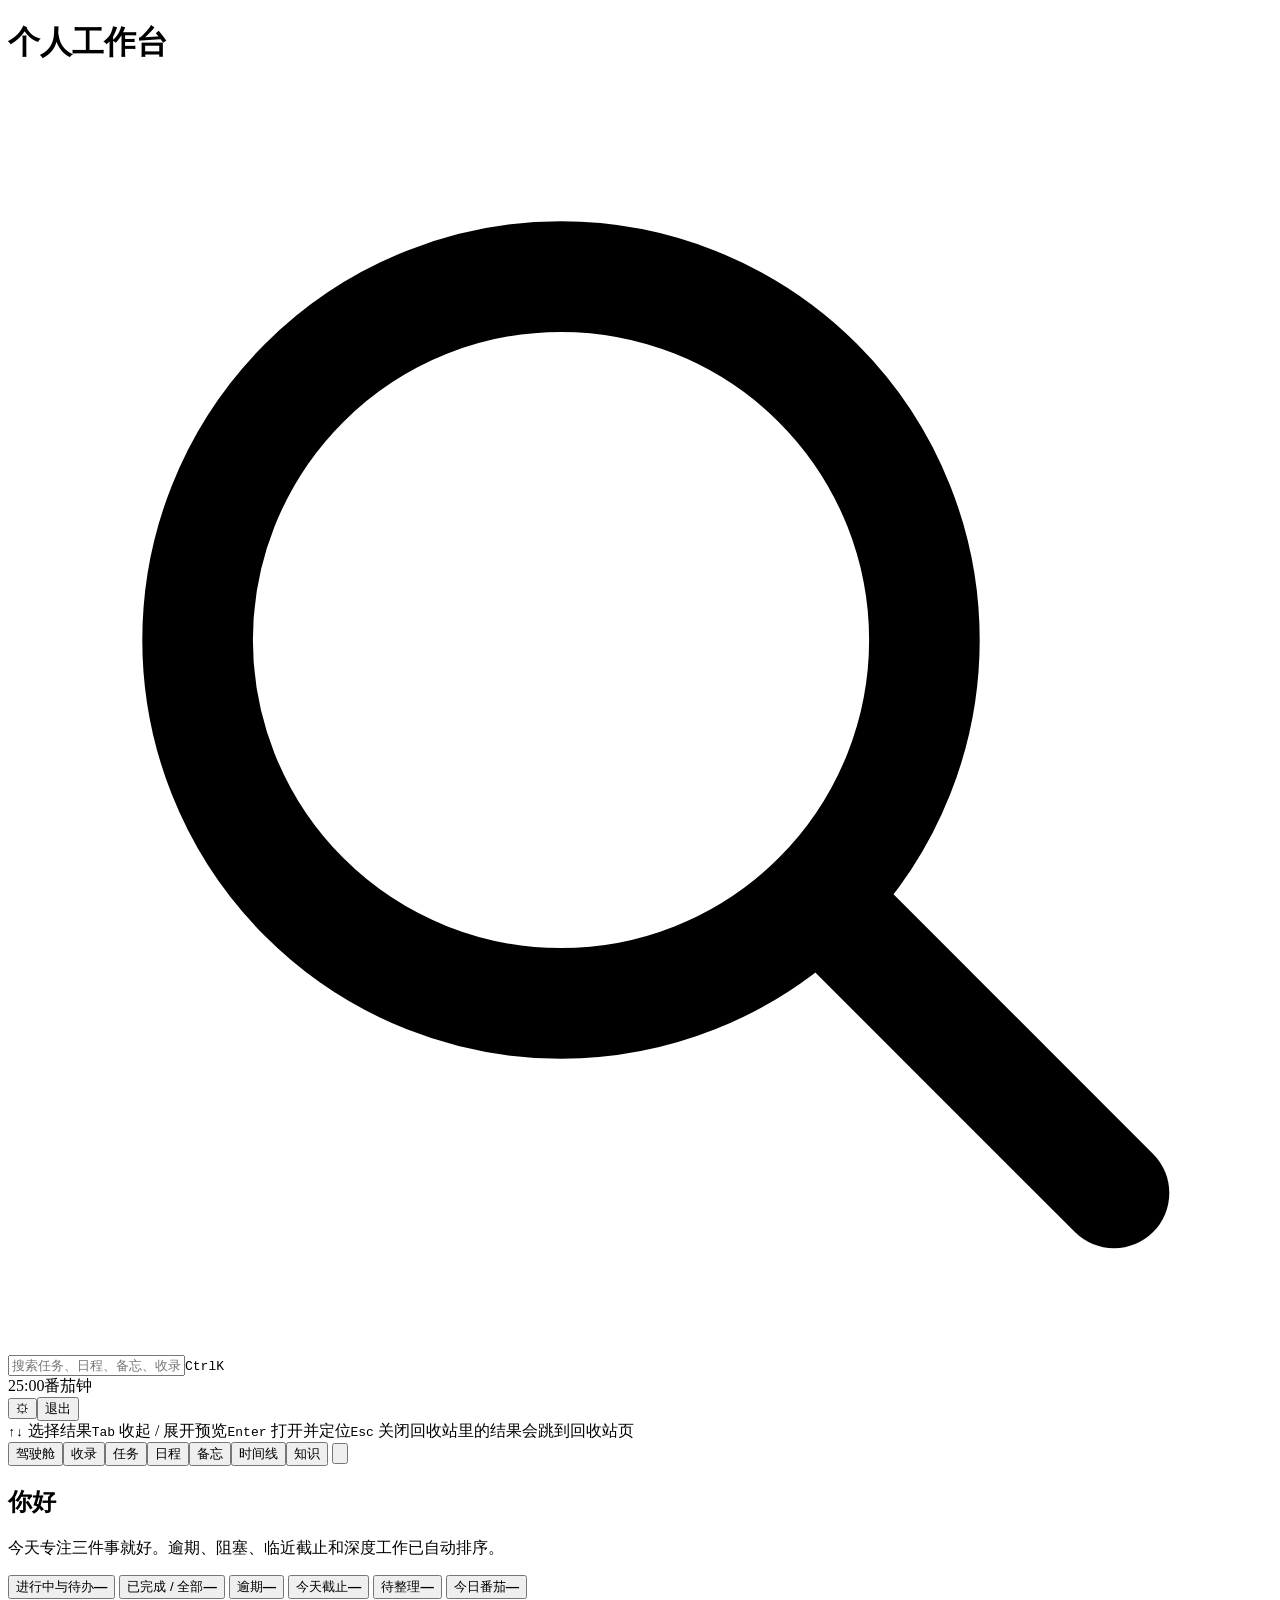
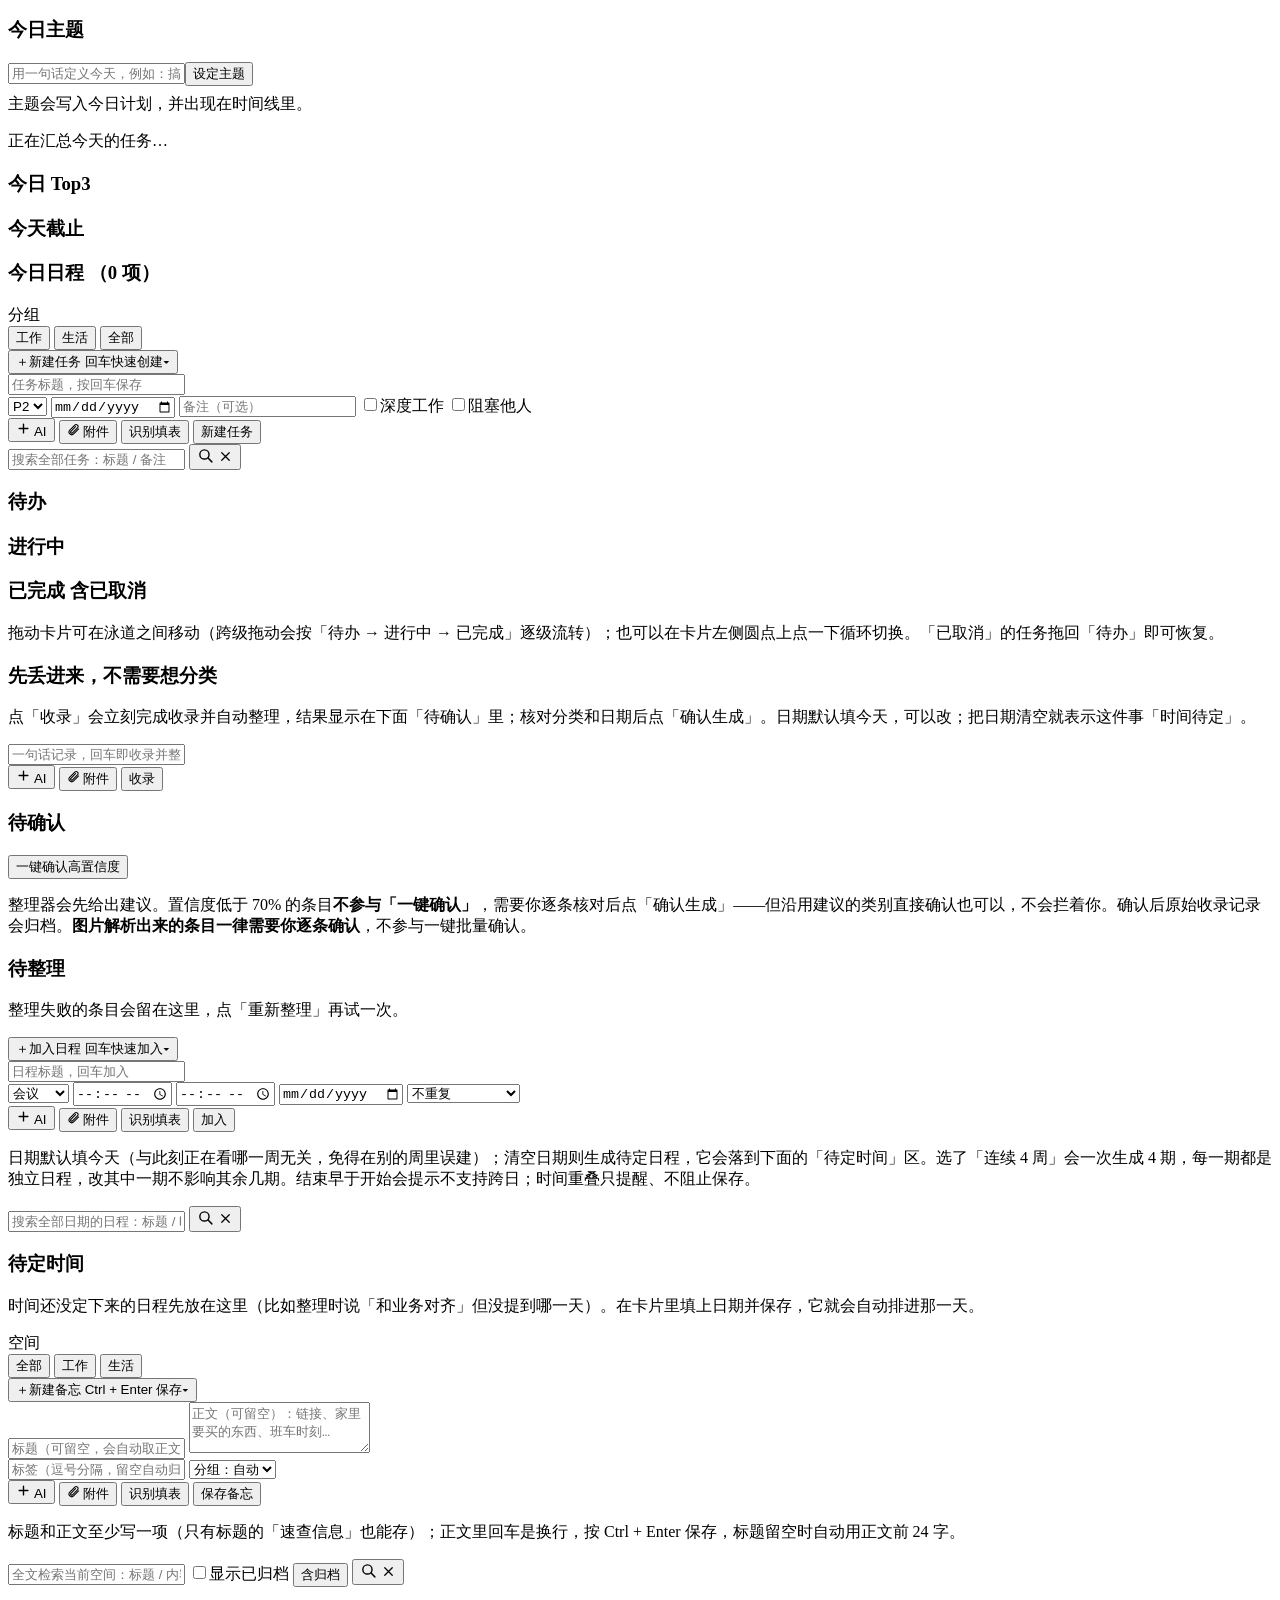
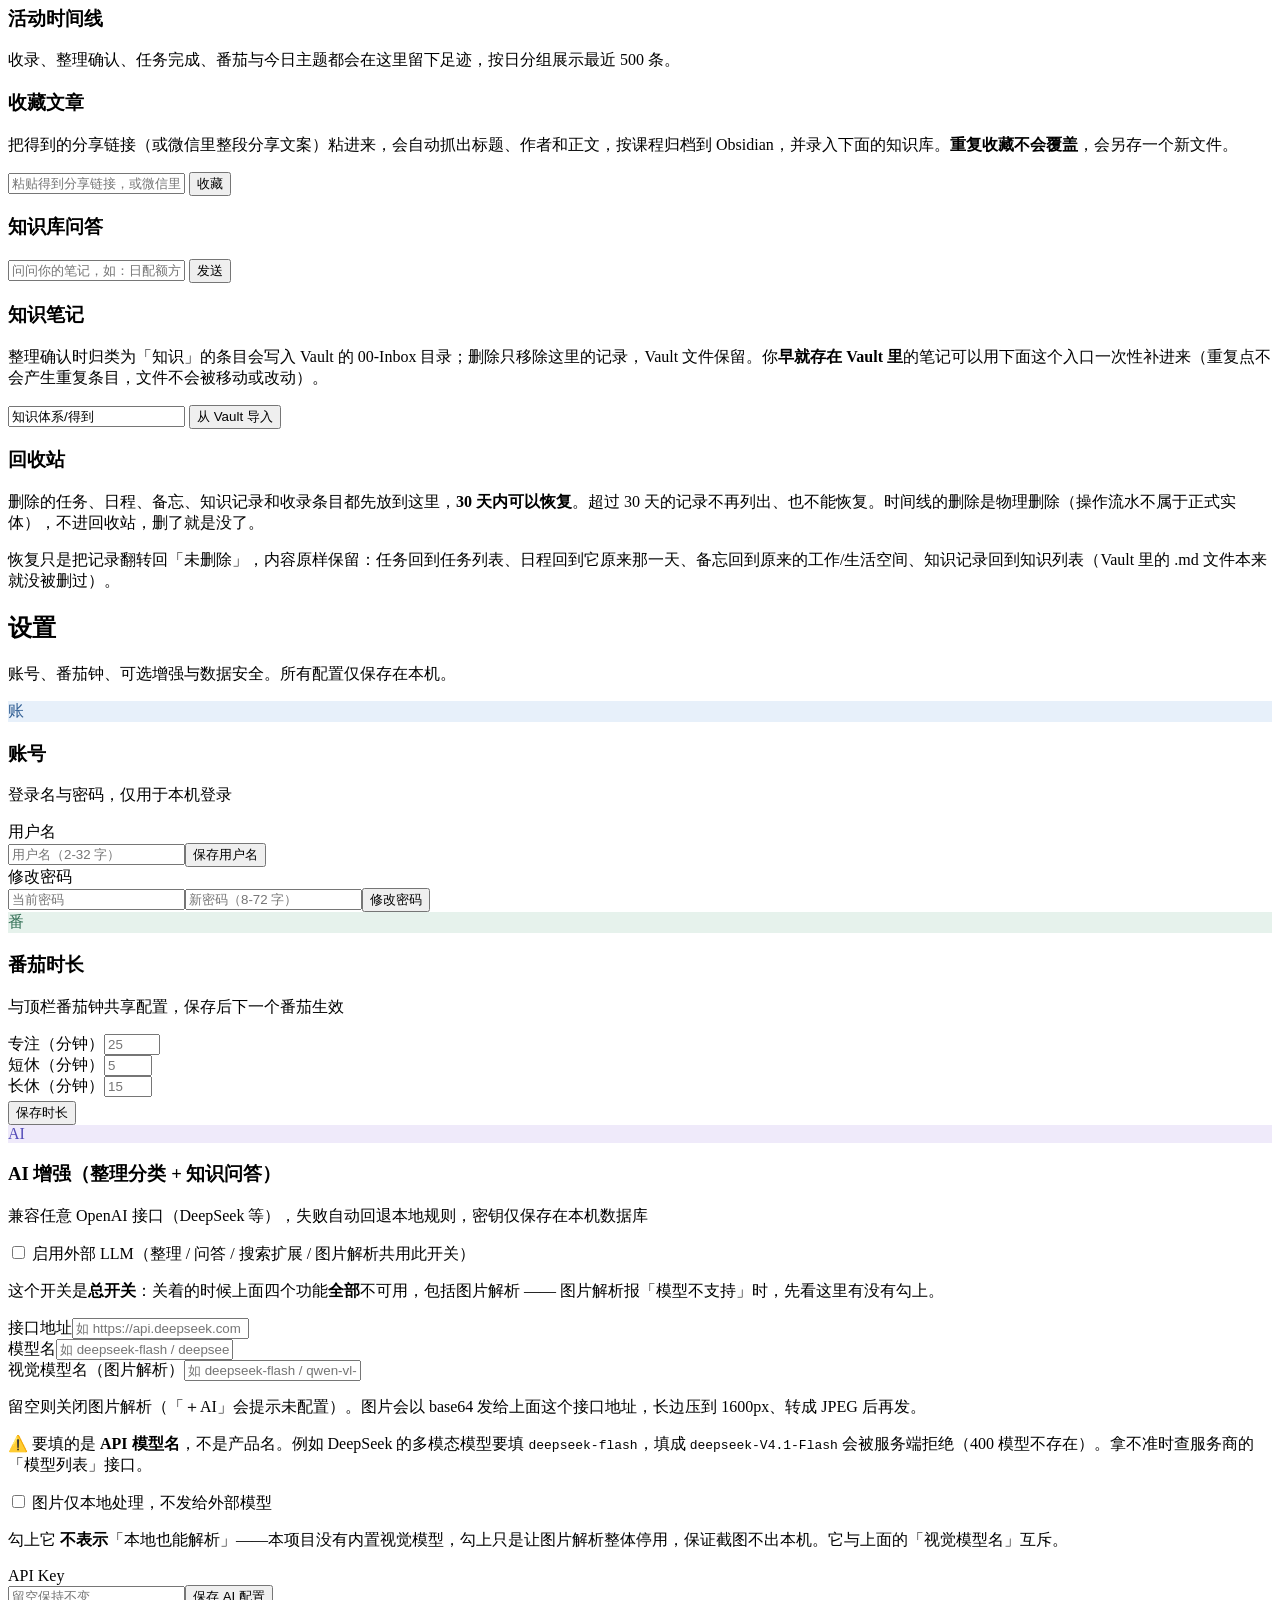
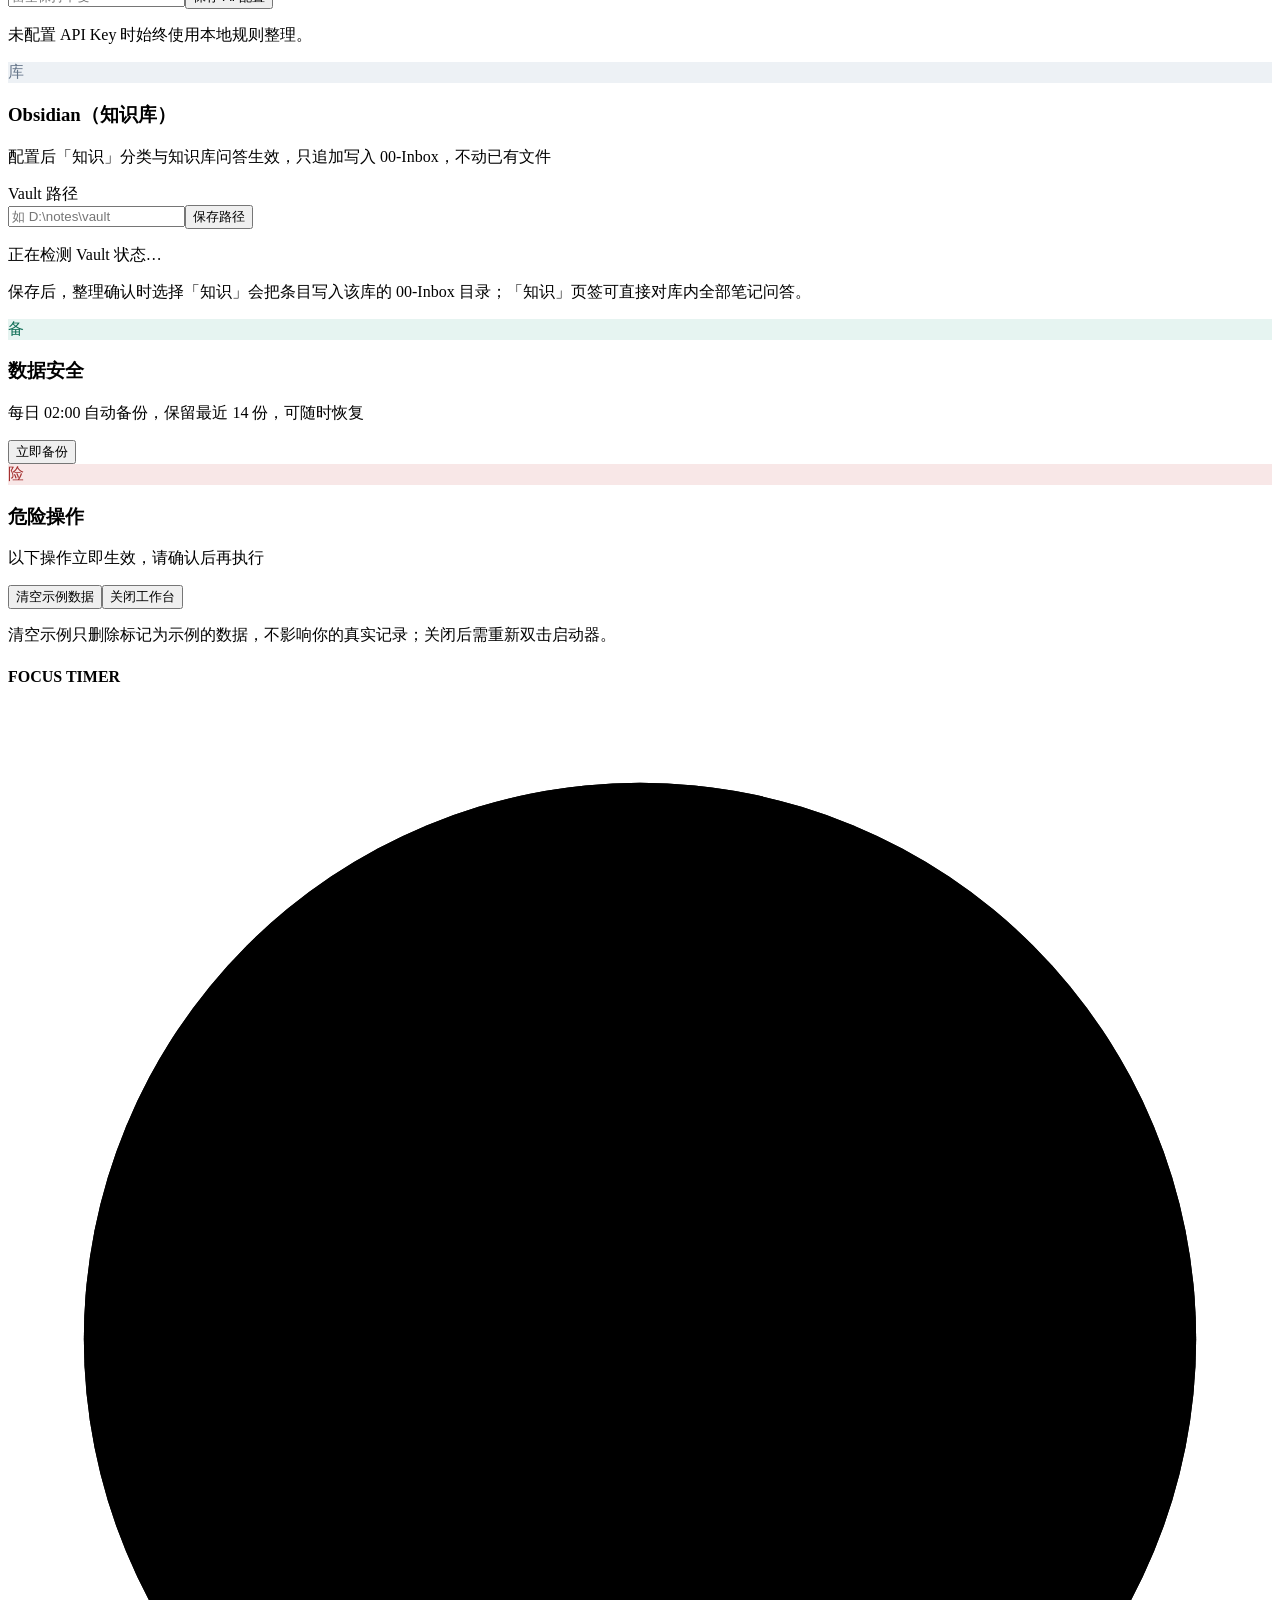
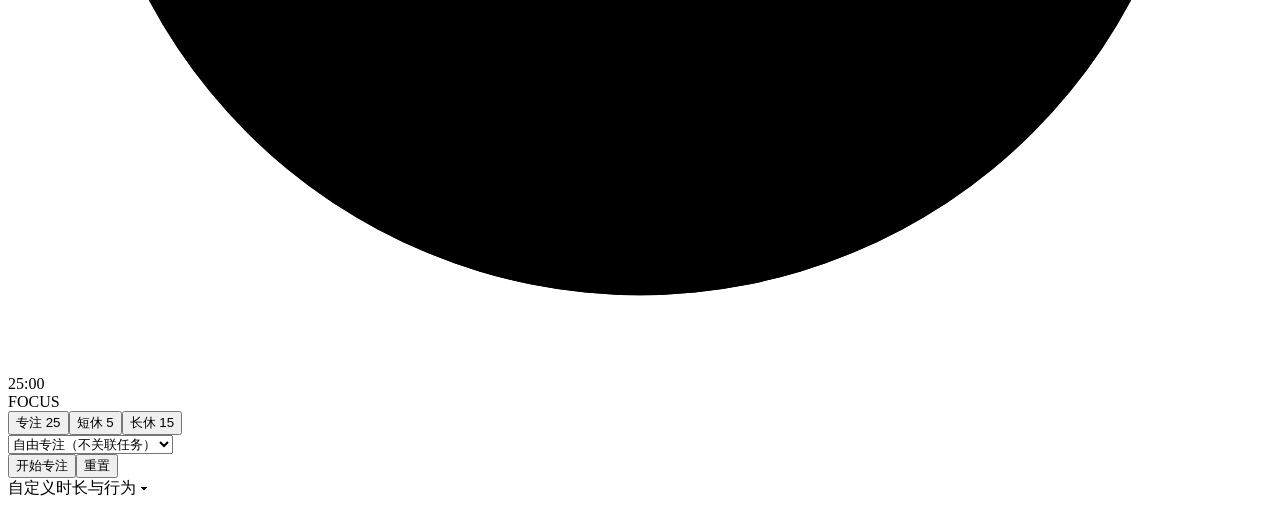
==== commit 9ab8a379: "feat: 附件上传与图片解析、任务分组、文章收藏（9-14~9-16 累积改动） 本地 .git 于 9-16 丢失（工作区文件完好、远端停在 9-13 的 50247c2）。 本次按工作区实际文件" ====
--- a/personal-workbench/server/src/main/resources/static/index.html
+++ b/personal-workbench/server/src/main/resources/static/index.html
@@ -21,7 +21,14 @@
     <div class="gs-foot"><span><kbd>↑</kbd><kbd>↓</kbd> 选择结果</span><span><kbd>Tab</kbd> 收起 / 展开预览</span><span><kbd>Enter</kbd> 打开并定位</span><span><kbd>Esc</kbd> 关闭</span><span class="gs-foot-hint">回收站里的结果会跳到回收站页</span></div>
   </div>
   <nav class="tabs" aria-label="工作台导航">
-    <button class="active" data-tab="dashboard">驾驶舱</button><button data-tab="inbox">收录 <span class="badge" id="inboxBadge" style="display:none"></span></button><button data-tab="tasks">任务</button><button data-tab="schedule">日程</button><button data-tab="memos">备忘</button><button data-tab="timeline">时间线</button><button data-tab="knowledge">知识</button><button data-tab="trash">回收站 <span class="badge" id="trashBadge" style="display:none"></span></button>
+    <button class="active" data-tab="dashboard">驾驶舱</button><button data-tab="inbox">收录 <span class="badge" id="inboxBadge" style="display:none"></span></button><button data-tab="tasks">任务</button><button data-tab="schedule">日程</button><button data-tab="memos">备忘</button><button data-tab="timeline">时间线</button><button data-tab="knowledge">知识</button>
+    <!-- 「回收站」放在页签栏**最右边**，而且是一枚只带图标的按钮（2026-09-14，用户定的形态）。
+         .tabs-spacer 是把它顶到右边的那根弹簧：写 margin-left:auto 也行，但那样
+         「右侧留白」和「左侧间距」会耦合在一起，窄屏想单独收紧就没得调。
+         注意它仍然是 .tabs 的直接子元素 —— setTab 里那句 .tabs button 一把梭因此照旧管得到它，
+         不需要额外维护 active。 -->
+    <span class="tabs-spacer" aria-hidden="true"></span>
+    <button class="tab-icon" id="trashButton" data-tab="trash" title="回收站" aria-label="回收站"><svg viewBox="0 0 16 16" aria-hidden="true"><path d="M2.5 4.5h11" fill="none" stroke="currentColor" stroke-width="1.3" stroke-linecap="round"/><path d="M6.2 4.5V3.3c0-.5.4-.9.9-.9h1.8c.5 0 .9.4.9.9v1.2" fill="none" stroke="currentColor" stroke-width="1.3" stroke-linecap="round"/><path d="M4.1 4.5l.62 8.2c.04.5.46.9.97.9h4.62c.51 0 .93-.4.97-.9l.62-8.2" fill="none" stroke="currentColor" stroke-width="1.3" stroke-linecap="round" stroke-linejoin="round"/><path d="M6.6 7.1v3.8M9.4 7.1v3.8" fill="none" stroke="currentColor" stroke-width="1.2" stroke-linecap="round"/></svg><span class="badge" id="trashBadge" style="display:none"></span></button>
   </nav>
 
   <section class="view active" id="view-dashboard">
@@ -47,6 +54,20 @@
   </section>
 
   <section class="view" id="view-tasks">
+    <!-- 工作 / 生活分组切换（2026-09-14）。形态照抄备忘页的「空间」：同一套 .memo-switch
+         样式，视觉上两眼就知道是同一件事（备忘页叫空间，这里叫分组，但取值与配色都一致）。
+         **默认选中「工作」**（用户明确要求）：任务页打开的第一屏就是工作事项，
+         生活事项点一下就出来，不需要每次自己筛。
+         ⚠️ 三个按钮的 active 初值必须与 app.js 里 state.taskGrp 的初值一致 ——
+         两边写不一致的话，首帧会先亮错一个再被 renderTasks 纠正，看起来像闪了一下。 -->
+    <div class="task-switch-wrap">
+      <span class="memo-switch-title">分组</span>
+      <div class="memo-switch task-switch" role="tablist" aria-label="任务分组">
+        <button class="memo-choice work active" data-task-grp="work" title="工作事项：方案、评审、值班、客户与项目">工作</button>
+        <button class="memo-choice life" data-task-grp="life" title="生活事项：家庭采买、通勤、缴费与日常">生活</button>
+        <button class="memo-choice all" data-task-grp="all" title="不分分组，统一查看全部任务">全部</button>
+      </div>
+    </div>
     <!-- 搜索框放在筛选提示条**上面**：提示条要说明的是「你现在看到的是搜索结果/筛选结果」，
          所以它必须紧跟在触发它的那个入口下面，否则用户读到「当前只显示…」时会先去找是哪里触发的。 -->
     <!-- 「新建」和搜索同一行（2026-09-12 改版）：收起态只有「＋新建任务」占满整行 + 一个放大镜方按钮；
@@ -60,7 +81,7 @@
             <span class="c-plus" aria-hidden="true">＋</span><span>新建任务</span>
             <span class="c-sub">回车快速创建</span><span class="c-caret" aria-hidden="true">▾</span>
           </button>
-          <div class="composer-body" id="composerBodyTask">
+          <div class="composer-body" id="composerBodyTask" data-media-scope="task">
             <input id="taskTitle" class="c-title" maxlength="200" placeholder="任务标题，按回车保存">
             <div class="c-row">
               <select id="taskPriority"><option>P0</option><option>P1</option><option selected>P2</option><option>P3</option></select>
@@ -68,6 +89,19 @@
               <input id="taskNote" class="grow" maxlength="1000" placeholder="备注（可选）">
               <label class="c-check"><input type="checkbox" id="taskDeep">深度工作</label>
               <label class="c-check"><input type="checkbox" id="taskBlocking">阻塞他人</label>
+            </div>
+            <div class="media-strip" data-media-strip></div>
+            <div class="media-row">
+              <button class="media-add" type="button" data-media-parse title="解析图片（AI 识别图中内容）">
+                <svg width="15" height="15" viewBox="0 0 24 24" fill="none" stroke="currentColor" stroke-width="2.2" stroke-linecap="round" aria-hidden="true"><path d="M12 5v14M5 12h14"></path></svg>
+                <span class="media-ai" aria-hidden="true">AI</span>
+              </button>
+              <span class="media-gap"></span>
+              <button class="media-attach" type="button" data-media-attach>
+                <svg width="13" height="13" viewBox="0 0 24 24" fill="none" stroke="currentColor" stroke-width="2" stroke-linecap="round" aria-hidden="true"><path d="M21.4 11.05 12.25 20.2a5 5 0 0 1-7.07-7.07l9.19-9.19a3.5 3.5 0 0 1 4.95 4.95l-9.2 9.19a2 2 0 0 1-2.83-2.83l8.49-8.48"></path></svg>
+                附件<span class="media-cnt hidden" data-media-count></span>
+              </button>
+              <button class="btn" type="button" data-media-extract data-scope="task" data-category="task" title="用 AI 读出图中内容并填进上面的表单（不会直接建任务）">识别填表</button>
               <button class="btn primary" id="createTaskButton">新建任务</button>
             </div>
           </div>
@@ -114,14 +148,32 @@
     <article class="card collect-compose">
       <h3>先丢进来，不需要想分类</h3>
       <p class="muted">点「收录」会立刻完成收录并自动整理，结果显示在下面「待确认」里；核对分类和日期后点「确认生成」。日期默认填今天，可以改；把日期清空就表示这件事「时间待定」。</p>
-      <div class="inbox-compose"><input id="inboxInput" maxlength="4000" placeholder="一句话记录，回车即收录并整理"><button class="btn primary" id="inboxAddButton">收录</button></div>
+      <!-- 单容器形态：输入框 + 底部一排「＋AI / 附件 / 收录」。
+           整个容器是拖拽落点 —— 拖图片进来走解析，拖其它文件进附件。 -->
+      <div class="inbox-compose" data-media-scope="inbox">
+        <div class="media-strip" data-media-strip></div>
+        <input id="inboxInput" maxlength="4000" placeholder="一句话记录，回车即收录并整理；图片可直接拖进来">
+        <div class="media-row">
+          <button class="media-add" type="button" data-media-parse title="解析图片（AI 识别图中内容）">
+            <svg width="15" height="15" viewBox="0 0 24 24" fill="none" stroke="currentColor" stroke-width="2.2" stroke-linecap="round" aria-hidden="true"><path d="M12 5v14M5 12h14"></path></svg>
+            <span class="media-ai" aria-hidden="true">AI</span>
+          </button>
+          <span class="media-gap"></span>
+          <button class="media-attach" type="button" data-media-attach>
+            <svg width="13" height="13" viewBox="0 0 24 24" fill="none" stroke="currentColor" stroke-width="2" stroke-linecap="round" aria-hidden="true"><path d="M21.4 11.05 12.25 20.2a5 5 0 0 1-7.07-7.07l9.19-9.19a3.5 3.5 0 0 1 4.95 4.95l-9.2 9.19a2 2 0 0 1-2.83-2.83l8.49-8.48"></path></svg>
+            附件<span class="media-cnt hidden" data-media-count></span>
+          </button>
+          <button class="btn primary" id="inboxAddButton">收录</button>
+        </div>
+      </div>
     </article>
     <article class="card" id="classifyCard">
       <div class="card-head">
         <h3>待确认 <span class="muted" id="classifyCount"></span></h3>
         <button class="btn sm" id="confirmHighConfidenceButton">一键确认高置信度</button>
       </div>
-      <p class="muted">整理器会先给出建议。置信度低于 70% 的条目<strong>不参与「一键确认」</strong>，需要你逐条核对后点「确认生成」——但沿用建议的类别直接确认也可以，不会拦着你。确认后原始收录记录会归档。</p>
+      <p class="muted">整理器会先给出建议。置信度低于 70% 的条目<strong>不参与「一键确认」</strong>，需要你逐条核对后点「确认生成」——但沿用建议的类别直接确认也可以，不会拦着你。确认后原始收录记录会归档。<strong>图片解析出来的条目一律需要你逐条确认</strong>，不参与一键批量确认。</p>
+      <div class="parse-status hidden" id="parseStatus"></div>
       <div id="classifyList"></div>
     </article>
     <article class="card" id="pendingCard">
@@ -141,7 +193,7 @@
             <span class="c-plus" aria-hidden="true">＋</span><span>加入日程</span>
             <span class="c-sub">回车快速加入</span><span class="c-caret" aria-hidden="true">▾</span>
           </button>
-          <div class="composer-body" id="composerBodyEvent">
+          <div class="composer-body" id="composerBodyEvent" data-media-scope="event">
             <input id="eventTitle" class="c-title" maxlength="200" placeholder="日程标题，回车加入">
             <div class="c-row">
               <select id="eventType"><option value="meeting">会议</option><option value="deep_block">深度块</option><option value="other">其他</option></select>
@@ -154,6 +206,19 @@
                 <option value="1">不重复</option>
                 <option value="4">每周 · 连续 4 周</option>
               </select>
+            </div>
+            <div class="media-strip" data-media-strip></div>
+            <div class="media-row">
+              <button class="media-add" type="button" data-media-parse title="解析图片（AI 识别图中内容）">
+                <svg width="15" height="15" viewBox="0 0 24 24" fill="none" stroke="currentColor" stroke-width="2.2" stroke-linecap="round" aria-hidden="true"><path d="M12 5v14M5 12h14"></path></svg>
+                <span class="media-ai" aria-hidden="true">AI</span>
+              </button>
+              <span class="media-gap"></span>
+              <button class="media-attach" type="button" data-media-attach>
+                <svg width="13" height="13" viewBox="0 0 24 24" fill="none" stroke="currentColor" stroke-width="2" stroke-linecap="round" aria-hidden="true"><path d="M21.4 11.05 12.25 20.2a5 5 0 0 1-7.07-7.07l9.19-9.19a3.5 3.5 0 0 1 4.95 4.95l-9.2 9.19a2 2 0 0 1-2.83-2.83l8.49-8.48"></path></svg>
+                附件<span class="media-cnt hidden" data-media-count></span>
+              </button>
+              <button class="btn" type="button" data-media-extract data-scope="event" data-category="schedule" title="用 AI 读出图中内容并填进上面的表单（不会直接建日程）">识别填表</button>
               <button class="btn primary" id="eventAddButton">加入</button>
             </div>
             <p class="c-hint">日期默认填今天（与此刻正在看哪一周无关，免得在别的周里误建）；清空日期则生成待定日程，它会落到下面的「待定时间」区。选了「连续 4 周」会一次生成 4 期，每一期都是独立日程，改其中一期不影响其余几期。结束早于开始会提示不支持跨日；时间重叠只提醒、不阻止保存。</p>
@@ -196,12 +261,25 @@
             <span class="c-plus" aria-hidden="true">＋</span><span>新建备忘</span>
             <span class="c-sub">Ctrl + Enter 保存</span><span class="c-caret" aria-hidden="true">▾</span>
           </button>
-          <div class="composer-body" id="composerBodyMemo">
+          <div class="composer-body" id="composerBodyMemo" data-media-scope="memo">
             <input id="memoTitle" class="c-title" maxlength="200" placeholder="标题（可留空，会自动取正文前 24 字）">
             <textarea id="memoContent" maxlength="4000" rows="3" placeholder="正文（可留空）：链接、家里要买的东西、班车时刻…"></textarea>
             <div class="c-row">
               <input id="memoTags" class="grow" maxlength="500" placeholder="标签（逗号分隔，留空自动归类）">
               <select id="memoGrp"><option value="auto">分组：自动</option><option value="work">工作</option><option value="life">生活</option></select>
+            </div>
+            <div class="media-strip" data-media-strip></div>
+            <div class="media-row">
+              <button class="media-add" type="button" data-media-parse title="解析图片（AI 识别图中内容）">
+                <svg width="15" height="15" viewBox="0 0 24 24" fill="none" stroke="currentColor" stroke-width="2.2" stroke-linecap="round" aria-hidden="true"><path d="M12 5v14M5 12h14"></path></svg>
+                <span class="media-ai" aria-hidden="true">AI</span>
+              </button>
+              <span class="media-gap"></span>
+              <button class="media-attach" type="button" data-media-attach>
+                <svg width="13" height="13" viewBox="0 0 24 24" fill="none" stroke="currentColor" stroke-width="2" stroke-linecap="round" aria-hidden="true"><path d="M21.4 11.05 12.25 20.2a5 5 0 0 1-7.07-7.07l9.19-9.19a3.5 3.5 0 0 1 4.95 4.95l-9.2 9.19a2 2 0 0 1-2.83-2.83l8.49-8.48"></path></svg>
+                附件<span class="media-cnt hidden" data-media-count></span>
+              </button>
+              <button class="btn" type="button" data-media-extract data-scope="memo" data-category="memo" title="用 AI 读出图中内容并填进上面的表单（不会直接存备忘）">识别填表</button>
               <button class="btn primary" id="memoAddButton">保存备忘</button>
             </div>
             <p class="mc-hint">标题和正文至少写一项（只有标题的「速查信息」也能存）；正文里回车是换行，按 Ctrl + Enter 保存，标题留空时自动用正文前 24 字。</p>
@@ -230,6 +308,14 @@
     <div id="timelineList"></div>
   </section>
   <section class="view" id="view-knowledge">
+    <article class="card">
+      <h3>收藏文章</h3>
+      <p class="muted">把得到的分享链接（或微信里整段分享文案）粘进来，会自动抓出标题、作者和正文，按课程归档到 Obsidian，并录入下面的知识库。<strong>重复收藏不会覆盖</strong>，会另存一个新文件。</p>
+      <div class="kb-chat-row">
+        <input type="text" id="collectInput" maxlength="2000" placeholder="粘贴得到分享链接，或微信里的整段分享文案">
+        <button class="btn primary" id="collectButton">收藏</button>
+      </div>
+    </article>
     <article class="card kb-chat-card">
       <h3>知识库问答 <span class="muted" id="kbIndexInfo"></span></h3>
       <div class="chat-box" id="kbChatBox"></div>
@@ -240,7 +326,11 @@
     </article>
     <article class="card">
       <h3>知识笔记 <span class="muted" id="kbNoteCount"></span></h3>
-      <p class="muted">整理确认时归类为「知识」的条目会写入 Vault 的 00-Inbox 目录；删除只移除这里的记录，Vault 文件保留。</p>
+      <p class="muted">整理确认时归类为「知识」的条目会写入 Vault 的 00-Inbox 目录；删除只移除这里的记录，Vault 文件保留。你<b>早就存在 Vault 里</b>的笔记可以用下面这个入口一次性补进来（重复点不会产生重复条目，文件不会被移动或改动）。</p>
+      <div class="kb-chat-row" style="margin-bottom:12px">
+        <input type="text" id="importDirInput" maxlength="200" value="知识体系/得到" placeholder="Vault 子目录，留空则导入整个 Vault">
+        <button class="btn" id="importVaultButton">从 Vault 导入</button>
+      </div>
       <div id="kbNoteList"></div>
     </article>
   </section>
@@ -271,9 +361,15 @@
       </article>
       <article class="set-card">
         <div class="set-card-head"><div class="set-ico" style="background:#efeafa;color:#534AB7">AI</div><div><h3>AI 增强（整理分类 + 知识问答）</h3><p>兼容任意 OpenAI 接口（DeepSeek 等），失败自动回退本地规则，密钥仅保存在本机数据库</p></div></div>
-        <div class="checks" style="margin:0 0 14px"><label><input type="checkbox" id="setAiEnabled"> 启用外部 LLM 整理</label></div>
+        <div class="checks" style="margin:0 0 14px"><label><input type="checkbox" id="setAiEnabled"> 启用外部 LLM（整理 / 问答 / 搜索扩展 / 图片解析共用此开关）</label></div>
+        <p class="set-note">这个开关是<strong>总开关</strong>：关着的时候上面四个功能<strong>全部</strong>不可用，包括图片解析 —— 图片解析报「模型不支持」时，先看这里有没有勾上。</p>
         <div class="set-field"><label for="setAiBaseUrl">接口地址</label><input id="setAiBaseUrl" maxlength="200" placeholder="如 https://api.deepseek.com 或 https://api.example.com/v1"></div>
-        <div class="set-field"><label for="setAiModel">模型名</label><input id="setAiModel" maxlength="100" placeholder="如 deepseek-chat / deepseek-reasoner"></div>
+        <div class="set-field"><label for="setAiModel">模型名</label><input id="setAiModel" maxlength="100" placeholder="如 deepseek-flash / deepseek-reasoner"></div>
+        <div class="set-field"><label for="setAiVisionModel">视觉模型名（图片解析）</label><input id="setAiVisionModel" maxlength="100" placeholder="如 deepseek-flash / qwen-vl-max / gpt-4o-mini"></div>
+        <p class="set-note">留空则关闭图片解析（「＋AI」会提示未配置）。图片会以 base64 发给上面这个接口地址，长边压到 1600px、转成 JPEG 后再发。</p>
+        <p class="set-note">⚠️ 要填的是 <strong>API 模型名</strong>，不是产品名。例如 DeepSeek 的多模态模型要填 <code>deepseek-flash</code>，填成 <code>deepseek-V4.1-Flash</code> 会被服务端拒绝（400 模型不存在）。拿不准时查服务商的「模型列表」接口。</p>
+        <div class="checks" style="margin:0 0 14px"><label><input type="checkbox" id="setAiVisionLocalOnly"> 图片仅本地处理，不发给外部模型</label></div>
+        <p class="set-note">勾上它 <strong>不表示</strong>「本地也能解析」——本项目没有内置视觉模型，勾上只是让图片解析整体停用，保证截图不出本机。它与上面的「视觉模型名」互斥。</p>
         <div class="set-field"><label for="setAiKey">API Key</label><div class="set-row2"><input type="password" id="setAiKey" maxlength="200" placeholder="留空保持不变"><button class="btn primary" id="saveAiButton">保存 AI 配置</button></div><p class="set-note" id="aiKeyHint">未配置 API Key 时始终使用本地规则整理。</p></div>
       </article>
       <article class="set-card">
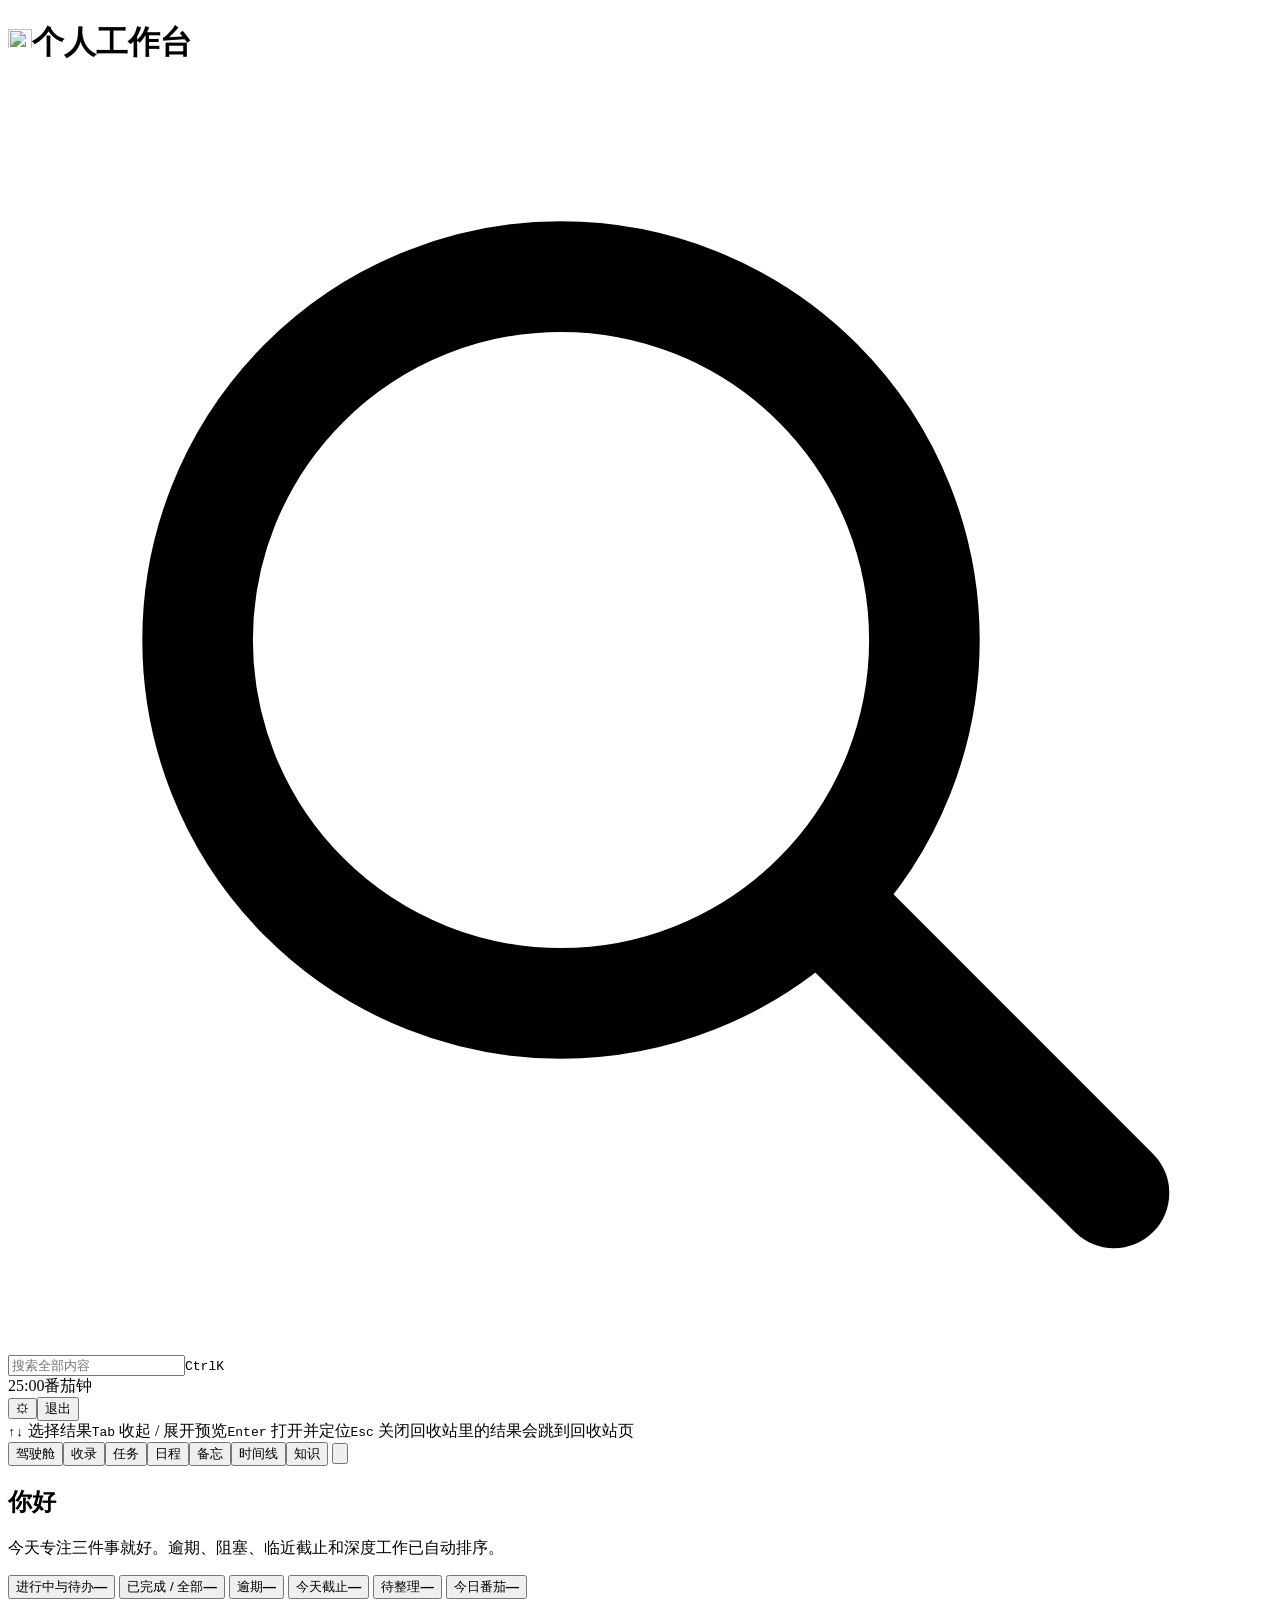
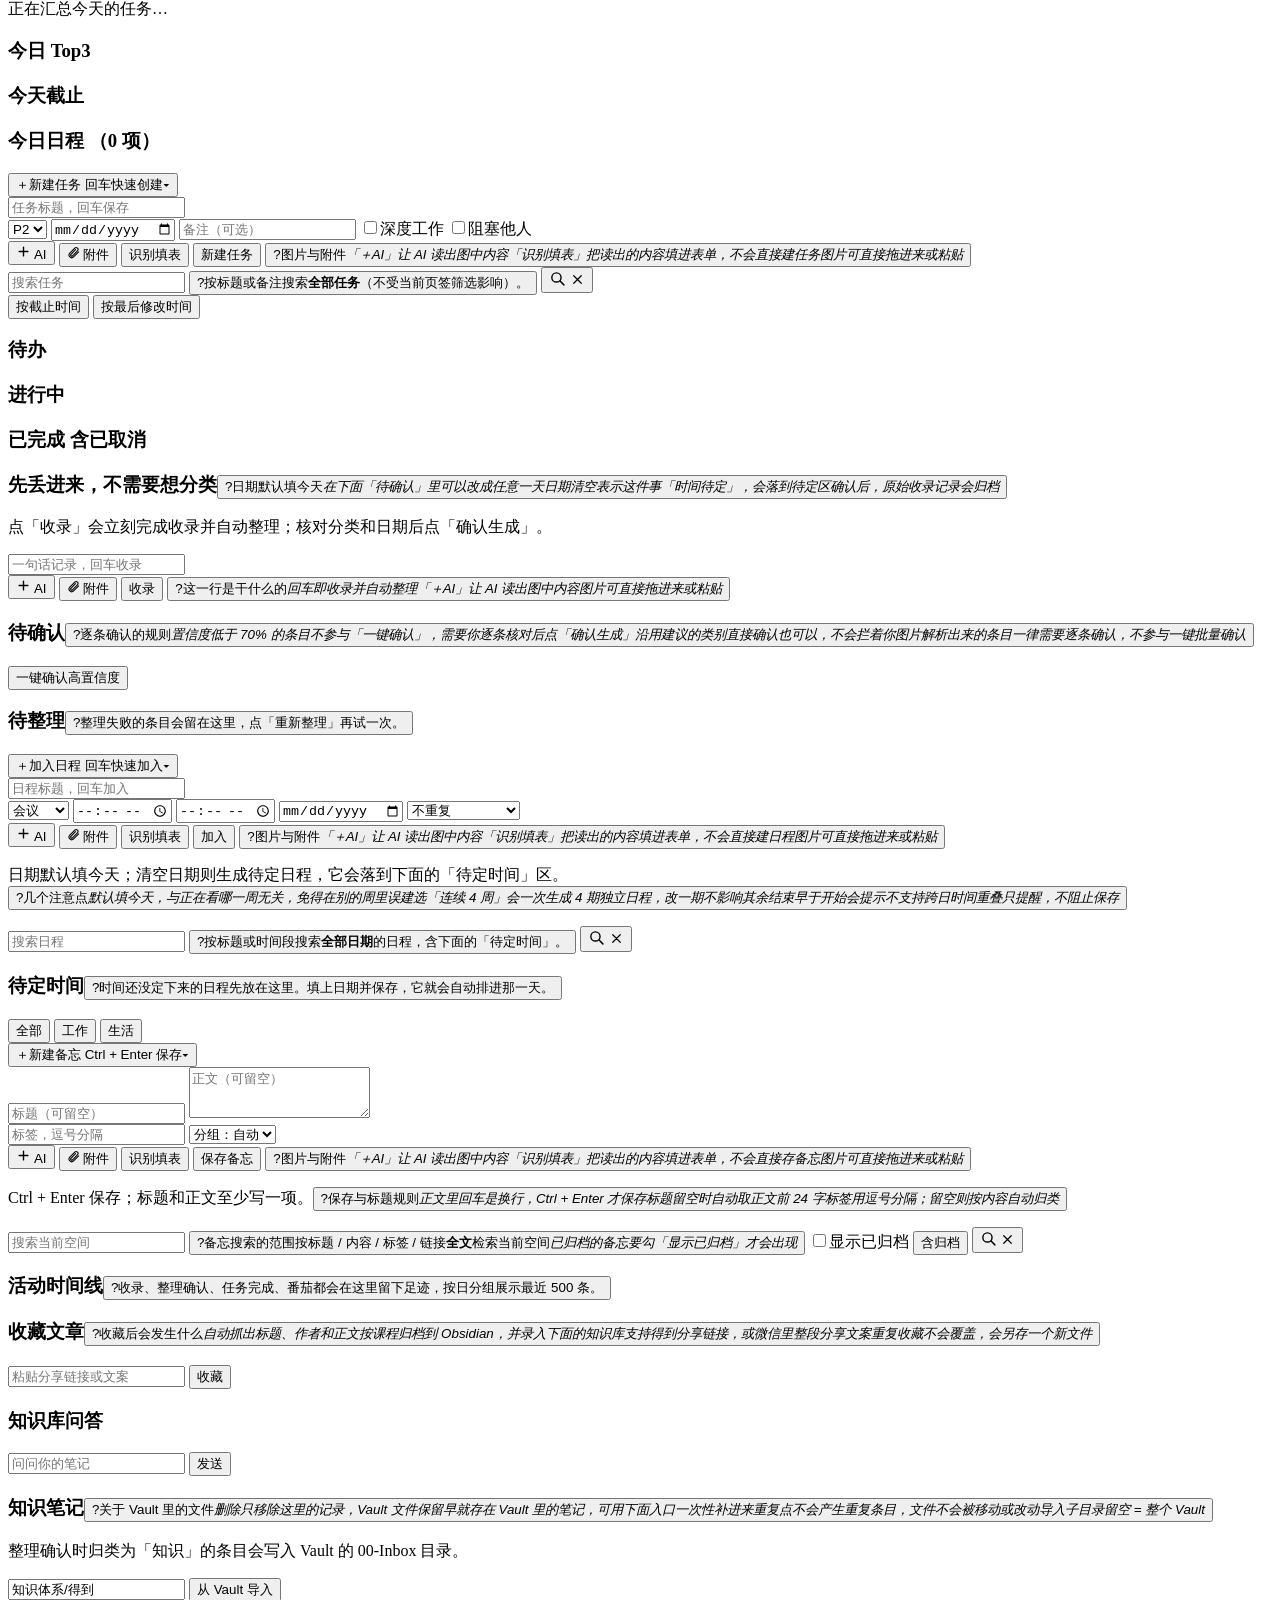
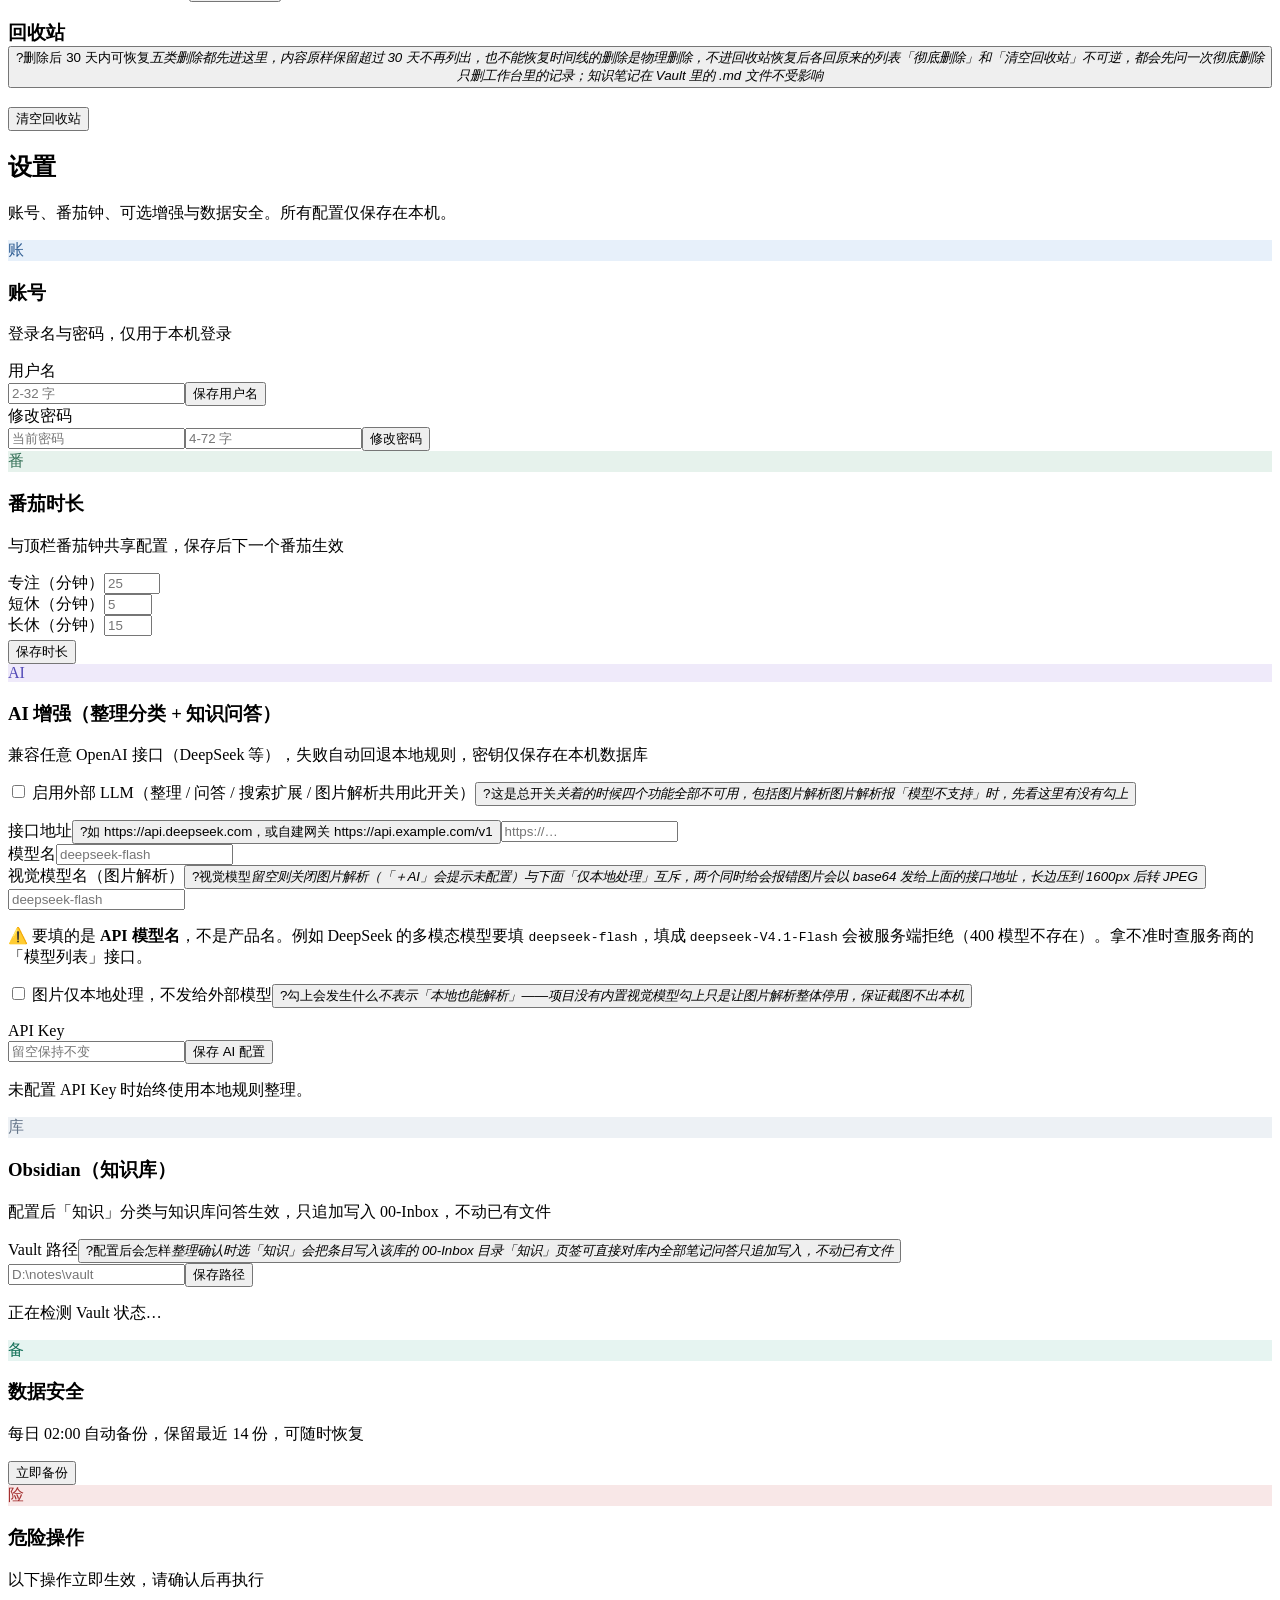
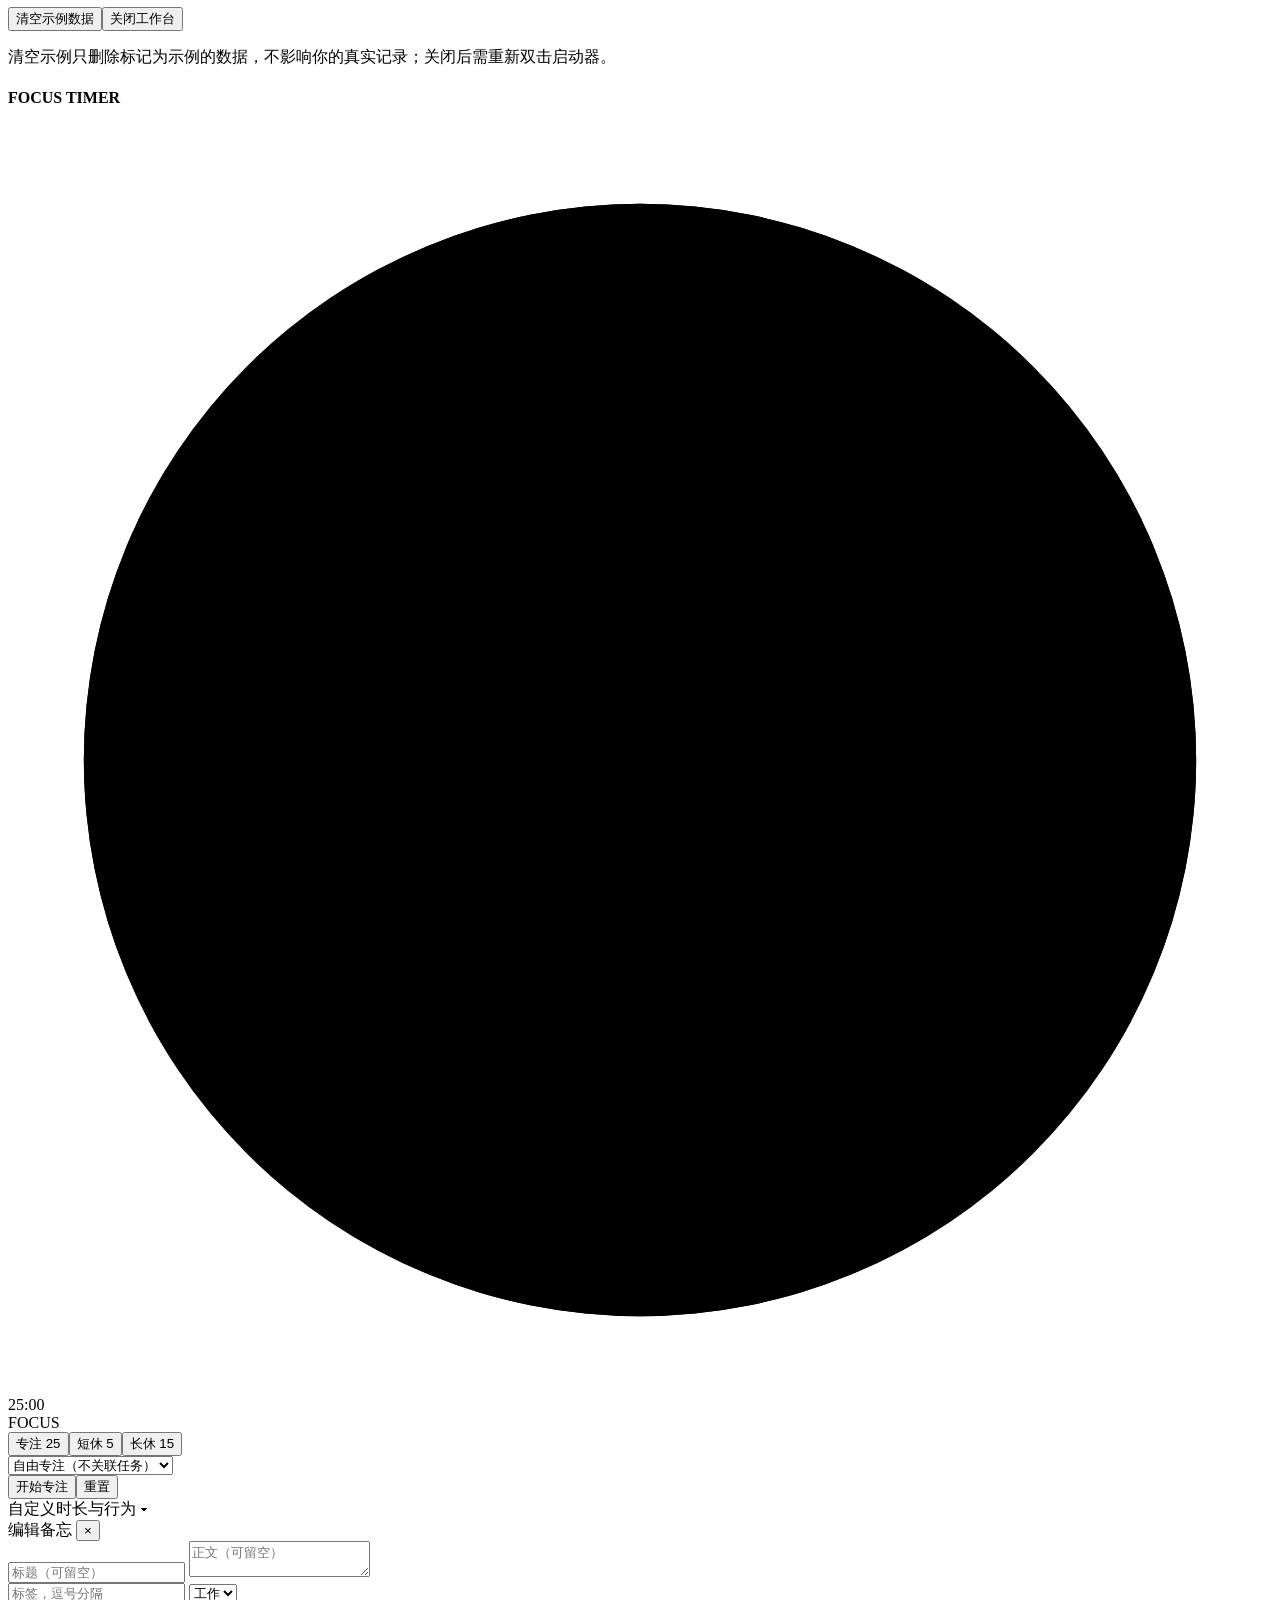
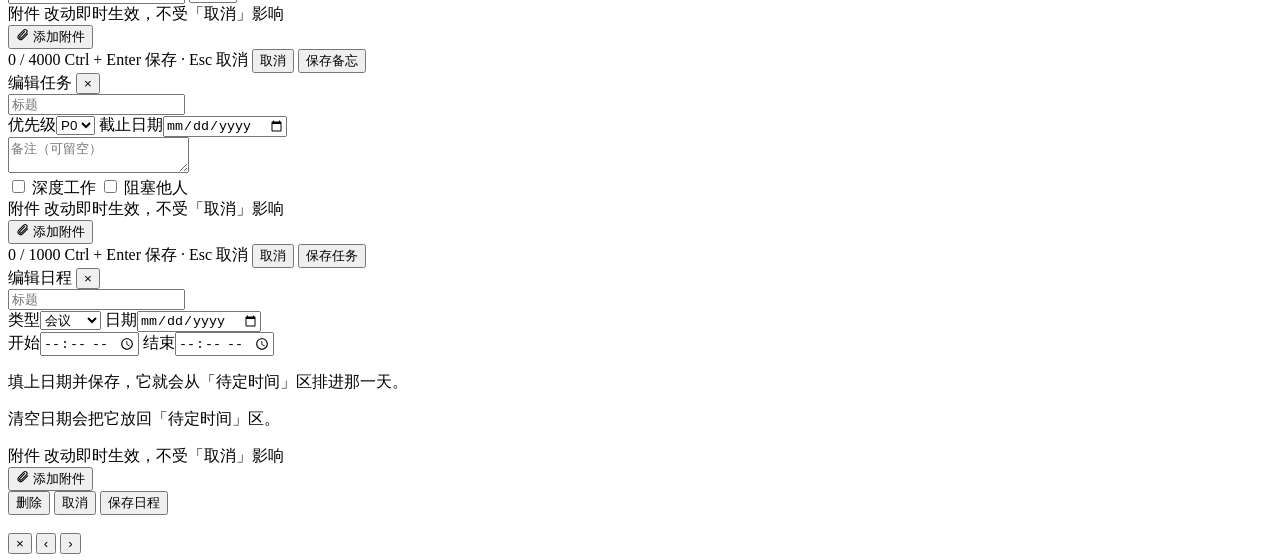
==== commit b909ae48: "feat: 两侧竖排诗词、首页配置项、任务排序、回收站清空，下线今日主题（9-17~9-20） 沿用上一提交的做法：本地的 .git 在 9-16 重建过，之后每个会话各自累积改动、 期间没有提交点，" ====
--- a/personal-workbench/server/src/main/resources/static/index.html
+++ b/personal-workbench/server/src/main/resources/static/index.html
@@ -4,11 +4,22 @@
 <meta charset="utf-8">
 <meta name="viewport" content="width=device-width,initial-scale=1">
 <title>个人工作台</title>
+<link rel="icon" href="/favicon.ico" sizes="32x32">
+<link rel="icon" href="/favicon.svg" type="image/svg+xml">
+<link rel="apple-touch-icon" href="/apple-touch-icon.png">
 <link rel="stylesheet" href="/style.css">
 </head>
 <body>
 <main class="app hidden" id="app">
-  <header class="top"><h1>个人工作台</h1><div class="gs-entry"><svg class="gs-entry-ico" viewBox="0 0 16 16" aria-hidden="true"><circle cx="7" cy="7" r="4.6" fill="none" stroke="currentColor" stroke-width="1.4"/><path d="M10.6 10.6L14 14" fill="none" stroke="currentColor" stroke-width="1.4" stroke-linecap="round"/></svg><input id="globalSearchInput" class="gs-input" maxlength="100" placeholder="搜索任务、日程、备忘、收录、时间线" aria-label="全局搜索" autocomplete="off"><span class="gs-kbd" aria-hidden="true"><kbd>Ctrl</kbd><kbd>K</kbd></span></div><div class="user"><div class="pomo-chip" id="pomoChip" title="打开番茄钟"><span class="dot"></span><span class="t" id="pomoChipTime">25:00</span><span>番茄钟</span></div><span id="welcome"></span><button class="gear-btn" id="gearButton" data-tab="settings" title="设置" aria-label="设置">⚙</button><button id="logoutButton" class="btn">退出</button></div></header>
+  <!-- 两侧留白区的竖排诗词（2026-09-19）。
+       放在 <main> 里面是为了跟着 .app.hidden 一起在未登录时消失；
+       定位是 position:fixed，对的是视口而不是 .app 的盒子，所以仍然贴在屏幕两边。
+       ⚠️ 祖先里不能再出现 transform / filter / backdrop-filter —— 那会给 fixed 造出
+       包含块，轨道会被关进 .app 里面（而控制台一声不响）。
+       内容由 /poems.js 填充，这里只放两个空壳。 -->
+  <aside class="poem-rail poem-rail-left" aria-label="诗词装饰"></aside>
+  <aside class="poem-rail poem-rail-right" aria-label="诗词装饰"></aside>
+  <header class="top"><h1><img class="brand-mark" src="/favicon.svg" alt="" width="24" height="24">个人工作台</h1><div class="gs-entry"><svg class="gs-entry-ico" viewBox="0 0 16 16" aria-hidden="true"><circle cx="7" cy="7" r="4.6" fill="none" stroke="currentColor" stroke-width="1.4"/><path d="M10.6 10.6L14 14" fill="none" stroke="currentColor" stroke-width="1.4" stroke-linecap="round"/></svg><input id="globalSearchInput" class="gs-input" maxlength="100" placeholder="搜索全部内容" aria-label="全局搜索" autocomplete="off"><span class="gs-kbd" aria-hidden="true"><kbd>Ctrl</kbd><kbd>K</kbd></span></div><div class="user"><div class="pomo-chip" id="pomoChip"><span class="dot"></span><span class="t" id="pomoChipTime">25:00</span><span>番茄钟</span></div><span id="welcome"></span><button class="gear-btn" id="gearButton" data-tab="settings" aria-label="设置">⚙</button><button id="logoutButton" class="btn">退出</button></div></header>
   <!-- 全局搜索面板（docs/全文搜索功能设计.md）。放在所有 .view 之外，因为它要覆盖在任意页签之上。
        定位用 absolute 而不是 fixed：参照系是 .app，面板始终与内容区左右对齐。 -->
   <div class="gs-panel hidden" id="searchPanel" role="dialog" aria-label="搜索结果">
@@ -28,7 +39,7 @@
          注意它仍然是 .tabs 的直接子元素 —— setTab 里那句 .tabs button 一把梭因此照旧管得到它，
          不需要额外维护 active。 -->
     <span class="tabs-spacer" aria-hidden="true"></span>
-    <button class="tab-icon" id="trashButton" data-tab="trash" title="回收站" aria-label="回收站"><svg viewBox="0 0 16 16" aria-hidden="true"><path d="M2.5 4.5h11" fill="none" stroke="currentColor" stroke-width="1.3" stroke-linecap="round"/><path d="M6.2 4.5V3.3c0-.5.4-.9.9-.9h1.8c.5 0 .9.4.9.9v1.2" fill="none" stroke="currentColor" stroke-width="1.3" stroke-linecap="round"/><path d="M4.1 4.5l.62 8.2c.04.5.46.9.97.9h4.62c.51 0 .93-.4.97-.9l.62-8.2" fill="none" stroke="currentColor" stroke-width="1.3" stroke-linecap="round" stroke-linejoin="round"/><path d="M6.6 7.1v3.8M9.4 7.1v3.8" fill="none" stroke="currentColor" stroke-width="1.2" stroke-linecap="round"/></svg><span class="badge" id="trashBadge" style="display:none"></span></button>
+    <button class="tab-icon" id="trashButton" data-tab="trash" aria-label="回收站"><svg viewBox="0 0 16 16" aria-hidden="true"><path d="M2.5 4.5h11" fill="none" stroke="currentColor" stroke-width="1.3" stroke-linecap="round"/><path d="M6.2 4.5V3.3c0-.5.4-.9.9-.9h1.8c.5 0 .9.4.9.9v1.2" fill="none" stroke="currentColor" stroke-width="1.3" stroke-linecap="round"/><path d="M4.1 4.5l.62 8.2c.04.5.46.9.97.9h4.62c.51 0 .93-.4.97-.9l.62-8.2" fill="none" stroke="currentColor" stroke-width="1.3" stroke-linecap="round" stroke-linejoin="round"/><path d="M6.6 7.1v3.8M9.4 7.1v3.8" fill="none" stroke="currentColor" stroke-width="1.2" stroke-linecap="round"/></svg><span class="badge" id="trashBadge" style="display:none"></span></button>
   </nav>
 
   <section class="view active" id="view-dashboard">
@@ -36,38 +47,27 @@
     <section class="grid">
       <!-- 六个指标都是「入口」而不是死数字：点一下就能下钻到对应的页签（任务页会带着筛选）。
            用 button 而不是 article：键盘可达、语义正确，也不需要额外写 role/tabindex。 -->
-      <button class="card metric drill" data-action="drill" data-drill="open" title="查看进行中与待办的任务"><span>进行中与待办</span><strong id="metricOpen">—</strong></button>
-      <button class="card metric drill" data-action="drill" data-drill="done" title="查看已完成 / 已取消的任务"><span>已完成 / 全部</span><strong id="metricDone">—</strong></button>
-      <button class="card metric drill" data-action="drill" data-drill="overdue" title="查看逾期任务"><span>逾期</span><strong id="metricOverdue" style="color:var(--red)">—</strong></button>
-      <button class="card metric drill" data-action="drill" data-drill="today" title="查看今天截止的任务"><span>今天截止</span><strong id="metricToday">—</strong></button>
-      <button class="card metric drill" data-action="drill" data-drill="inbox" title="到「收录」页处理待整理的条目"><span>待整理</span><strong id="metricInbox">—</strong></button>
-      <button class="card metric drill" data-action="drill" data-drill="pomo" title="打开番茄钟"><span>今日番茄</span><strong id="metricPomo" style="color:var(--green)">—</strong></button>
+      <!-- 六张卡片的原生 title 已移除（2026-09-17）：它们说的是「点一下会跳到哪」，
+           点完页面上那条 .filter-note 会写明筛的是什么、共几条 —— 再加 6 枚问号是纯噪音。
+           真正的动作提示留在 aria-label 上，读屏用户不受影响。 -->
+      <button class="card metric drill" data-action="drill" data-drill="open" aria-label="查看进行中与待办的任务"><span>进行中与待办</span><strong id="metricOpen">—</strong></button>
+      <button class="card metric drill" data-action="drill" data-drill="done" aria-label="查看已完成 / 已取消的任务"><span>已完成 / 全部</span><strong id="metricDone">—</strong></button>
+      <button class="card metric drill" data-action="drill" data-drill="overdue" aria-label="查看逾期任务"><span>逾期</span><strong id="metricOverdue" style="color:var(--red)">—</strong></button>
+      <button class="card metric drill" data-action="drill" data-drill="today" aria-label="查看今天截止的任务"><span>今天截止</span><strong id="metricToday">—</strong></button>
+      <button class="card metric drill" data-action="drill" data-drill="inbox" aria-label="到「收录」页处理待整理的条目"><span>待整理</span><strong id="metricInbox">—</strong></button>
+      <button class="card metric drill" data-action="drill" data-drill="pomo" aria-label="打开番茄钟"><span>今日番茄</span><strong id="metricPomo" style="color:var(--green)">—</strong></button>
     </section>
-    <article class="card theme-card">
-      <h3>今日主题</h3>
-      <div class="theme-compose"><input id="themeInput" maxlength="100" placeholder="用一句话定义今天，例如：搞定季度复盘"><button class="btn primary" id="themeSaveButton">设定主题</button></div>
-      <p class="muted" style="margin-top:8px">主题会写入今日计划，并出现在时间线里。</p>
-    </article>
     <div class="brief" id="brief">正在汇总今天的任务…</div>
     <section class="two-col"><article class="card"><h3>今日 Top3</h3><div id="topTasks"></div></article><article class="card"><h3>今天截止</h3><div id="todayTasks"></div></article></section>
     <article class="card"><h3>今日日程 <span class="muted" id="metricEventsWrap">（<span id="metricEvents">0</span> 项）</span></h3><div id="dashEvents"></div></article>
   </section>
 
   <section class="view" id="view-tasks">
-    <!-- 工作 / 生活分组切换（2026-09-14）。形态照抄备忘页的「空间」：同一套 .memo-switch
-         样式，视觉上两眼就知道是同一件事（备忘页叫空间，这里叫分组，但取值与配色都一致）。
-         **默认选中「工作」**（用户明确要求）：任务页打开的第一屏就是工作事项，
-         生活事项点一下就出来，不需要每次自己筛。
-         ⚠️ 三个按钮的 active 初值必须与 app.js 里 state.taskGrp 的初值一致 ——
-         两边写不一致的话，首帧会先亮错一个再被 renderTasks 纠正，看起来像闪了一下。 -->
-    <div class="task-switch-wrap">
-      <span class="memo-switch-title">分组</span>
-      <div class="memo-switch task-switch" role="tablist" aria-label="任务分组">
-        <button class="memo-choice work active" data-task-grp="work" title="工作事项：方案、评审、值班、客户与项目">工作</button>
-        <button class="memo-choice life" data-task-grp="life" title="生活事项：家庭采买、通勤、缴费与日常">生活</button>
-        <button class="memo-choice all" data-task-grp="all" title="不分分组，统一查看全部任务">全部</button>
-      </div>
-    </div>
+    <!-- 工作 / 生活分组切换器已于 2026-09-17 整体移除（用户要求「移除分组相关的功能或入口」）：
+         同一批一起下线的还有卡片右上角的分组徽标、编辑表单里的「分组」下拉，
+         以及 app.js 里的 state.taskGrp / setTaskGrp / 取数层的 grp 参数。
+         任务页现在一律展示全部任务（默认「工作」这个隐含收窄口径也随之消失）。
+         后端的 grp 字段与自动判定保留不动，见 app.js 文件头 state 上方那段说明。 -->
     <!-- 搜索框放在筛选提示条**上面**：提示条要说明的是「你现在看到的是搜索结果/筛选结果」，
          所以它必须紧跟在触发它的那个入口下面，否则用户读到「当前只显示…」时会先去找是哪里触发的。 -->
     <!-- 「新建」和搜索同一行（2026-09-12 改版）：收起态只有「＋新建任务」占满整行 + 一个放大镜方按钮；
@@ -82,17 +82,21 @@
             <span class="c-sub">回车快速创建</span><span class="c-caret" aria-hidden="true">▾</span>
           </button>
           <div class="composer-body" id="composerBodyTask" data-media-scope="task">
-            <input id="taskTitle" class="c-title" maxlength="200" placeholder="任务标题，按回车保存">
+            <input id="taskTitle" class="c-title" maxlength="200" placeholder="任务标题，回车保存">
             <div class="c-row">
               <select id="taskPriority"><option>P0</option><option>P1</option><option selected>P2</option><option>P3</option></select>
-              <input type="date" id="taskDue">
+              <!-- 截止日期由 app.js 的 initAutoDefault("taskDue") 默认带入**当日**（2026-09-20，用户要求）。
+                   不要在这里写死 value：日期要按后端下发的时区算（见 app.js initialize 里的说明），
+                   写死会让「页面上的默认日期」和「后端认的今天」变成两套口径。
+                   清空这个框 = 不设截止日期（建出来的任务显示「无截止」），title 里说清了这一点。 -->
+              <input type="date" id="taskDue" title="默认填入今天；清空表示没有截止日期">
               <input id="taskNote" class="grow" maxlength="1000" placeholder="备注（可选）">
               <label class="c-check"><input type="checkbox" id="taskDeep">深度工作</label>
               <label class="c-check"><input type="checkbox" id="taskBlocking">阻塞他人</label>
             </div>
             <div class="media-strip" data-media-strip></div>
             <div class="media-row">
-              <button class="media-add" type="button" data-media-parse title="解析图片（AI 识别图中内容）">
+              <button class="media-add" type="button" data-media-parse>
                 <svg width="15" height="15" viewBox="0 0 24 24" fill="none" stroke="currentColor" stroke-width="2.2" stroke-linecap="round" aria-hidden="true"><path d="M12 5v14M5 12h14"></path></svg>
                 <span class="media-ai" aria-hidden="true">AI</span>
               </button>
@@ -101,13 +105,15 @@
                 <svg width="13" height="13" viewBox="0 0 24 24" fill="none" stroke="currentColor" stroke-width="2" stroke-linecap="round" aria-hidden="true"><path d="M21.4 11.05 12.25 20.2a5 5 0 0 1-7.07-7.07l9.19-9.19a3.5 3.5 0 0 1 4.95 4.95l-9.2 9.19a2 2 0 0 1-2.83-2.83l8.49-8.48"></path></svg>
                 附件<span class="media-cnt hidden" data-media-count></span>
               </button>
-              <button class="btn" type="button" data-media-extract data-scope="task" data-category="task" title="用 AI 读出图中内容并填进上面的表单（不会直接建任务）">识别填表</button>
+              <button class="btn" type="button" data-media-extract data-scope="task" data-category="task">识别填表</button>
               <button class="btn primary" id="createTaskButton">新建任务</button>
+              <button class="q" type="button" aria-label="说明：图片与附件这一行"><span class="qi">?</span><span class="qt r"><span class="qt-title">图片与附件</span><i>「＋AI」让 AI 读出图中内容</i><i>「识别填表」把读出的内容填进表单，不会直接建任务</i><i>图片可直接拖进来或粘贴</i></span></button>
             </div>
           </div>
         </section>
         <!-- 输入框默认带 .hidden：收起态由放大镜代表搜索，展开时才接管这一行。 -->
-        <input id="taskSearch" class="search-input hidden" maxlength="100" placeholder="搜索全部任务：标题 / 备注">
+        <input id="taskSearch" class="search-input hidden" maxlength="100" placeholder="搜索任务">
+        <button class="q" type="button" aria-label="说明：任务搜索的范围"><span class="qi">?</span><span class="qt r">按标题或备注搜索<strong>全部任务</strong>（不受当前页签筛选影响）。</span></button>
         <!-- 放大镜与「×」是**同一个按钮**，收起/展开只换图标（CSS 按 aria-expanded 切），
              用户不用在两个位置找同一个功能。.sb-dot 是「已收起但关键词还在」的小圆点。 -->
         <button class="search-btn" id="taskSearchBtn" type="button" aria-label="搜索任务" aria-expanded="false">
@@ -120,10 +126,33 @@
     <!-- 从驾驶舱下钻过来时会有筛选（逾期 / 今天截止 / 已完成…）。筛选必须写出来并能一键取消：
          静默过滤会让用户以为任务凭空少了一半，然后开始怀疑数据丢了。 -->
     <div class="filter-note hidden" id="taskFilterNote"></div>
+    <!-- 排序（2026-09-20 用户要求「任务菜单的所有任务应该提供两个排序，按截止时间（默认）、
+         按最后修改时间」）。两档，默认「按截止时间」= 与改动前**完全一致**的顺序
+         （泳道内先按优先级，再按截止日期，当天截止的在泳道内置顶）。
+         为什么排序要交给后端（见 app.js 的 refreshAll 里 taskParams 那段注释）：
+         任务页一次只加载 100 条，本地重排只能在这 100 条里做，而「按最后修改时间」要看的
+         恰恰是最近改过的那一批 —— 它们完全可能不在「按截止时间排出来的前 100 条」里。
+         放在筛选提示条**下面**：提示条讲的是「列表被收窄了」，必须紧跟着触发它的搜索入口，
+         中间不要插别的东西。
+         data-action 而不是按 ID 绑定：它跟 clear-task-filter 同级（都会改变列表口径），
+         走同一个出口，静态检查才能盯住「按钮有没有处理分支」。
+         2026-09-20 用户要求「最左侧的排序二字去掉，两个按钮左移顶格」：删掉了原先那个
+         <span class="ts-label">排序</span> 标签，分段控件直接贴容器左边缘。
+         别再加回来 —— 控件本身就是「两个互斥档位」，选中态已经把语义说清楚了，
+         再加个「排序」前缀反而把两个按钮往右推、跟下方泳道左边缘对不齐。 -->
+    <div class="task-sort" id="taskSortBar" role="group" aria-label="任务排序方式">
+      <div class="ts-choices">
+        <button class="ts-choice active" type="button" data-action="sort-task" data-sort="due" aria-pressed="true" title="按截止日期排序；当天截止的排在各自泳道最前面">按截止时间</button>
+        <button class="ts-choice" type="button" data-action="sort-task" data-sort="updated" aria-pressed="false" title="按最后修改时间倒序，最近动过的排在最前面">按最后修改时间</button>
+      </div>
+    </div>
     <!-- 三泳道看板（2026-09-12）：竖着的三条泳道，从左往右 待办 / 进行中 / 已完成。
-         每条记录是一张卡片，可以拖到别的泳道改状态。
-         三条泳道的顺序就是状态机的顺序，所以颜色也按「蓝 → 琥珀 → 绿」递进，
-         与原来那两块分区色一脉相承（配色只靠 --accent 系列变量切换，别给每条泳道抄一份）。 -->
+         每条记录是一张卡片，可以拖到别的泳道改状态（2026-09-17 起这是任务页里唯一能往前推的方式，
+         卡片左侧的圆形状态按钮与看板下方那条操作说明都已移除）。
+         三条泳道的顺序就是状态机的顺序，所以配色也按「蓝 → 琥珀 → 绿」从左到右渐进
+         （冷·未启动 → 暖·活跃 → 沉·达成），明度同步递减，是算过对比度的：
+         取值与约束见 style.css 里「任务页主题」那一段，配色只靠 --accent 系列变量切换，
+         别给每条泳道抄一份。 -->
     <div class="task-board" id="taskBoard">
       <section class="lane lane-todo" data-lane="todo">
         <header class="lane-head"><span class="lane-dot"></span><h3>待办</h3><span class="lane-count" id="taskCountTodo"></span></header>
@@ -139,22 +168,23 @@
       </section>
     </div>
     <!-- 任务被截断时（一次最多 100 条）的说明挂在整个看板下方：
-         它说的是「列表不完整」，不是某一条泳道为空，塞进泳道里会被读成「这一列的任务丢了」。 -->
+         它说的是「列表不完整」，不是某一条泳道为空，塞进泳道里会被读成「这一列的任务丢了」。
+         看板下方原来还有一条 .lane-hint 操作说明，已于 2026-09-17 删除（用户要求）：
+         现在「怎么把卡片挪到别的泳道」由空泳道里的占位文案就近演示。 -->
     <div id="taskBoardNote"></div>
-    <p class="lane-hint">拖动卡片可在泳道之间移动（跨级拖动会按「待办 → 进行中 → 已完成」逐级流转）；也可以在卡片左侧圆点上点一下循环切换。「已取消」的任务拖回「待办」即可恢复。</p>
   </section>
 
   <section class="view" id="view-inbox">
     <article class="card collect-compose">
-      <h3>先丢进来，不需要想分类</h3>
-      <p class="muted">点「收录」会立刻完成收录并自动整理，结果显示在下面「待确认」里；核对分类和日期后点「确认生成」。日期默认填今天，可以改；把日期清空就表示这件事「时间待定」。</p>
+      <h3><span class="hrow">先丢进来，不需要想分类<button class="q" type="button" aria-label="说明：收录后的日期规则"><span class="qi">?</span><span class="qt"><span class="qt-title">日期默认填今天</span><i>在下面「待确认」里可以改成任意一天</i><i>日期清空表示这件事「时间待定」，会落到待定区</i><i>确认后，原始收录记录会归档</i></span></button></span></h3>
+      <p class="muted">点「收录」会立刻完成收录并自动整理；核对分类和日期后点「确认生成」。</p>
       <!-- 单容器形态：输入框 + 底部一排「＋AI / 附件 / 收录」。
            整个容器是拖拽落点 —— 拖图片进来走解析，拖其它文件进附件。 -->
       <div class="inbox-compose" data-media-scope="inbox">
         <div class="media-strip" data-media-strip></div>
-        <input id="inboxInput" maxlength="4000" placeholder="一句话记录，回车即收录并整理；图片可直接拖进来">
+        <input id="inboxInput" maxlength="4000" placeholder="一句话记录，回车收录">
         <div class="media-row">
-          <button class="media-add" type="button" data-media-parse title="解析图片（AI 识别图中内容）">
+          <button class="media-add" type="button" data-media-parse>
             <svg width="15" height="15" viewBox="0 0 24 24" fill="none" stroke="currentColor" stroke-width="2.2" stroke-linecap="round" aria-hidden="true"><path d="M12 5v14M5 12h14"></path></svg>
             <span class="media-ai" aria-hidden="true">AI</span>
           </button>
@@ -164,21 +194,20 @@
             附件<span class="media-cnt hidden" data-media-count></span>
           </button>
           <button class="btn primary" id="inboxAddButton">收录</button>
+          <button class="q" type="button" aria-label="说明：图片、附件与回车行为"><span class="qi">?</span><span class="qt r"><span class="qt-title">这一行是干什么的</span><i>回车即收录并自动整理</i><i>「＋AI」让 AI 读出图中内容</i><i>图片可直接拖进来或粘贴</i></span></button>
         </div>
       </div>
     </article>
     <article class="card" id="classifyCard">
       <div class="card-head">
-        <h3>待确认 <span class="muted" id="classifyCount"></span></h3>
+        <h3><span class="hrow">待确认<button class="q" type="button" aria-label="说明：逐条确认的规则"><span class="qi">?</span><span class="qt"><span class="qt-title">逐条确认的规则</span><i>置信度低于 70% 的条目不参与「一键确认」，需要你逐条核对后点「确认生成」</i><i>沿用建议的类别直接确认也可以，不会拦着你</i><i>图片解析出来的条目一律需要逐条确认，不参与一键批量确认</i></span></button></span> <span class="muted" id="classifyCount"></span></h3>
         <button class="btn sm" id="confirmHighConfidenceButton">一键确认高置信度</button>
       </div>
-      <p class="muted">整理器会先给出建议。置信度低于 70% 的条目<strong>不参与「一键确认」</strong>，需要你逐条核对后点「确认生成」——但沿用建议的类别直接确认也可以，不会拦着你。确认后原始收录记录会归档。<strong>图片解析出来的条目一律需要你逐条确认</strong>，不参与一键批量确认。</p>
       <div class="parse-status hidden" id="parseStatus"></div>
       <div id="classifyList"></div>
     </article>
     <article class="card" id="pendingCard">
-      <h3>待整理 <span class="muted" id="pendingInboxCount"></span></h3>
-      <p class="muted">整理失败的条目会留在这里，点「重新整理」再试一次。</p>
+      <h3><span class="hrow">待整理<button class="q" type="button" aria-label="说明：待整理里会有什么"><span class="qi">?</span><span class="qt">整理失败的条目会留在这里，点「重新整理」再试一次。</span></button></span> <span class="muted" id="pendingInboxCount"></span></h3>
       <div id="inboxList"></div>
     </article>
   </section>
@@ -197,19 +226,21 @@
             <input id="eventTitle" class="c-title" maxlength="200" placeholder="日程标题，回车加入">
             <div class="c-row">
               <select id="eventType"><option value="meeting">会议</option><option value="deep_block">深度块</option><option value="other">其他</option></select>
-              <input type="time" id="eventStart">
-              <input type="time" id="eventEnd">
+              <!-- 时间框统一包一层 .tp：原生 time 的分钟是 60 项列表，下面这排 .tp-chips
+                   由 app.js 的 bindTimeChips() 注入「00 / 15 / 30 / 45」。原生框保留，非整刻时间仍可手输。 -->
+              <span class="tp"><input type="time" id="eventStart" aria-label="开始时间"><span class="tp-chips"></span></span>
+              <span class="tp"><input type="time" id="eventEnd" aria-label="结束时间"><span class="tp-chips"></span></span>
               <input type="date" id="eventDate">
               <!-- 「每周三做什么」这类周期安排：一次占住连续 4 周。生成的是 4 条**独立**日程，
                    所以之后单独改某一期不会动到其余几期。 -->
-              <select id="eventRepeat" title="周期安排：一次生成连续 4 周的同一天（之后每一期都能单独改）">
+              <select id="eventRepeat">
                 <option value="1">不重复</option>
                 <option value="4">每周 · 连续 4 周</option>
               </select>
             </div>
             <div class="media-strip" data-media-strip></div>
             <div class="media-row">
-              <button class="media-add" type="button" data-media-parse title="解析图片（AI 识别图中内容）">
+              <button class="media-add" type="button" data-media-parse>
                 <svg width="15" height="15" viewBox="0 0 24 24" fill="none" stroke="currentColor" stroke-width="2.2" stroke-linecap="round" aria-hidden="true"><path d="M12 5v14M5 12h14"></path></svg>
                 <span class="media-ai" aria-hidden="true">AI</span>
               </button>
@@ -218,13 +249,15 @@
                 <svg width="13" height="13" viewBox="0 0 24 24" fill="none" stroke="currentColor" stroke-width="2" stroke-linecap="round" aria-hidden="true"><path d="M21.4 11.05 12.25 20.2a5 5 0 0 1-7.07-7.07l9.19-9.19a3.5 3.5 0 0 1 4.95 4.95l-9.2 9.19a2 2 0 0 1-2.83-2.83l8.49-8.48"></path></svg>
                 附件<span class="media-cnt hidden" data-media-count></span>
               </button>
-              <button class="btn" type="button" data-media-extract data-scope="event" data-category="schedule" title="用 AI 读出图中内容并填进上面的表单（不会直接建日程）">识别填表</button>
+              <button class="btn" type="button" data-media-extract data-scope="event" data-category="schedule">识别填表</button>
               <button class="btn primary" id="eventAddButton">加入</button>
+              <button class="q" type="button" aria-label="说明：图片与附件这一行"><span class="qi">?</span><span class="qt r"><span class="qt-title">图片与附件</span><i>「＋AI」让 AI 读出图中内容</i><i>「识别填表」把读出的内容填进表单，不会直接建日程</i><i>图片可直接拖进来或粘贴</i></span></button>
             </div>
-            <p class="c-hint">日期默认填今天（与此刻正在看哪一周无关，免得在别的周里误建）；清空日期则生成待定日程，它会落到下面的「待定时间」区。选了「连续 4 周」会一次生成 4 期，每一期都是独立日程，改其中一期不影响其余几期。结束早于开始会提示不支持跨日；时间重叠只提醒、不阻止保存。</p>
+            <p class="c-hint">日期默认填今天；清空日期则生成待定日程，它会落到下面的「待定时间」区。<button class="q" type="button" aria-label="说明：日期、重复与时间校验规则"><span class="qi">?</span><span class="qt"><span class="qt-title">几个注意点</span><i>默认填今天，与正在看哪一周无关，免得在别的周里误建</i><i>选「连续 4 周」会一次生成 4 期独立日程，改一期不影响其余</i><i>结束早于开始会提示不支持跨日</i><i>时间重叠只提醒，不阻止保存</i></span></button></p>
           </div>
         </section>
-        <input id="eventSearch" class="search-input hidden" maxlength="100" placeholder="搜索全部日期的日程：标题 / 时间段（含「待定时间」）">
+        <input id="eventSearch" class="search-input hidden" maxlength="100" placeholder="搜索日程">
+        <button class="q" type="button" aria-label="说明：日程搜索的范围"><span class="qi">?</span><span class="qt r">按标题或时间段搜索<strong>全部日期</strong>的日程，含下面的「待定时间」。</span></button>
         <button class="search-btn" id="eventSearchBtn" type="button" aria-label="搜索日程" aria-expanded="false">
           <svg class="sb-glass" width="17" height="17" viewBox="0 0 24 24" fill="none" stroke="currentColor" stroke-width="2" stroke-linecap="round" aria-hidden="true"><circle cx="10.5" cy="10.5" r="6.5"></circle><path d="M15.6 15.6 21 21"></path></svg>
           <svg class="sb-close" width="15" height="15" viewBox="0 0 24 24" fill="none" stroke="currentColor" stroke-width="2" stroke-linecap="round" aria-hidden="true"><path d="M6 6 18 18M18 6 6 18"></path></svg>
@@ -243,11 +276,15 @@
     <!-- 检索态退回平铺列表：命中跨**全部日期**（含待定区），套进七行网格会散成
          十几个只有一条卡的周条，反而看不出结果。 -->
     <div id="eventResults" class="hidden"></div>
-    <article class="card"><h3>待定时间 <span class="muted" id="pendingCount"></span></h3><p class="muted">时间还没定下来的日程先放在这里（比如整理时说「和业务对齐」但没提到哪一天）。在卡片里填上日期并保存，它就会自动排进那一天。</p><div id="pendingEventList"></div></article>
+    <article class="card"><h3><span class="hrow">待定时间<button class="q" type="button" aria-label="说明：待定时间怎么排进日程"><span class="qi">?</span><span class="qt">时间还没定下来的日程先放在这里。填上日期并保存，它就会自动排进那一天。</span></button></span> <span class="muted" id="pendingCount"></span></h3><div id="pendingEventList"></div></article>
   </section>
   <section class="view memo-theme-all" id="view-memos">
+    <!-- 这一行原本是「空间 [全部|工作|生活]」，2026-09-18 按用户要求去掉左侧的「空间」二字：
+         三个按钮本身就是自解释的（工作 / 生活 / 全部），标签只是把控件往右推了 25px（两字宽度）
+         + 10px 缝 = 35px。删掉后分段控件顶到内容区左边缘，与下面 .card 的左边界对齐。
+         ⚠️ 不要再加回文字标签：无障碍语义由 .memo-switch 上的 role="tablist" + aria-label="备忘空间"
+         承担，也不要用 aria-hidden 的隐藏文本来「补」一个标签（视觉上等于没删）。 -->
     <div class="memo-switch-wrap">
-      <span class="memo-switch-title">空间</span>
       <div class="memo-switch" role="tablist" aria-label="备忘空间">
         <button class="memo-choice all active" data-grp="all" title="统一查看工作与生活的全部记录">全部</button>
         <button class="memo-choice work" data-grp="work" title="方案、项目、链接与公司信息">工作</button>
@@ -262,15 +299,15 @@
             <span class="c-sub">Ctrl + Enter 保存</span><span class="c-caret" aria-hidden="true">▾</span>
           </button>
           <div class="composer-body" id="composerBodyMemo" data-media-scope="memo">
-            <input id="memoTitle" class="c-title" maxlength="200" placeholder="标题（可留空，会自动取正文前 24 字）">
-            <textarea id="memoContent" maxlength="4000" rows="3" placeholder="正文（可留空）：链接、家里要买的东西、班车时刻…"></textarea>
+            <input id="memoTitle" class="c-title" maxlength="200" placeholder="标题（可留空）">
+            <textarea id="memoContent" maxlength="4000" rows="3" placeholder="正文（可留空）"></textarea>
             <div class="c-row">
-              <input id="memoTags" class="grow" maxlength="500" placeholder="标签（逗号分隔，留空自动归类）">
+              <input id="memoTags" class="grow" maxlength="500" placeholder="标签，逗号分隔">
               <select id="memoGrp"><option value="auto">分组：自动</option><option value="work">工作</option><option value="life">生活</option></select>
             </div>
             <div class="media-strip" data-media-strip></div>
             <div class="media-row">
-              <button class="media-add" type="button" data-media-parse title="解析图片（AI 识别图中内容）">
+              <button class="media-add" type="button" data-media-parse>
                 <svg width="15" height="15" viewBox="0 0 24 24" fill="none" stroke="currentColor" stroke-width="2.2" stroke-linecap="round" aria-hidden="true"><path d="M12 5v14M5 12h14"></path></svg>
                 <span class="media-ai" aria-hidden="true">AI</span>
               </button>
@@ -279,13 +316,15 @@
                 <svg width="13" height="13" viewBox="0 0 24 24" fill="none" stroke="currentColor" stroke-width="2" stroke-linecap="round" aria-hidden="true"><path d="M21.4 11.05 12.25 20.2a5 5 0 0 1-7.07-7.07l9.19-9.19a3.5 3.5 0 0 1 4.95 4.95l-9.2 9.19a2 2 0 0 1-2.83-2.83l8.49-8.48"></path></svg>
                 附件<span class="media-cnt hidden" data-media-count></span>
               </button>
-              <button class="btn" type="button" data-media-extract data-scope="memo" data-category="memo" title="用 AI 读出图中内容并填进上面的表单（不会直接存备忘）">识别填表</button>
+              <button class="btn" type="button" data-media-extract data-scope="memo" data-category="memo">识别填表</button>
               <button class="btn primary" id="memoAddButton">保存备忘</button>
+              <button class="q" type="button" aria-label="说明：图片与附件这一行"><span class="qi">?</span><span class="qt r"><span class="qt-title">图片与附件</span><i>「＋AI」让 AI 读出图中内容</i><i>「识别填表」把读出的内容填进表单，不会直接存备忘</i><i>图片可直接拖进来或粘贴</i></span></button>
             </div>
-            <p class="mc-hint">标题和正文至少写一项（只有标题的「速查信息」也能存）；正文里回车是换行，按 Ctrl + Enter 保存，标题留空时自动用正文前 24 字。</p>
+            <p class="mc-hint">Ctrl + Enter 保存；标题和正文至少写一项。<button class="q" type="button" aria-label="说明：备忘的保存与标题规则"><span class="qi">?</span><span class="qt"><span class="qt-title">保存与标题规则</span><i>正文里回车是换行，Ctrl + Enter 才保存</i><i>标题留空时自动取正文前 24 字</i><i>标签用逗号分隔；留空则按内容自动归类</i></span></button></p>
           </div>
         </section>
-        <input id="memoSearch" class="search-input hidden" maxlength="100" placeholder="全文检索当前空间：标题 / 内容 / 标签 / 链接">
+        <input id="memoSearch" class="search-input hidden" maxlength="100" placeholder="搜索当前空间">
+        <button class="q" type="button" aria-label="说明：备忘搜索的范围"><span class="qi">?</span><span class="qt r"><span class="qt-title">备忘搜索的范围</span>按标题 / 内容 / 标签 / 链接<strong>全文</strong>检索当前空间<i>已归档的备忘要勾「显示已归档」才会出现</i></span></button>
         <!-- 「显示已归档」只在搜索展开时露面。它管的是**常驻列表**（不只是搜索这一次），
              收起后没有入口就会翻不到归档备忘；更糟的是勾上再收起，列表里混着归档备忘却
              看不到开关在哪——所以勾选生效时补一个「含归档」标签兜住（点一下直接关掉）。 -->
@@ -304,15 +343,14 @@
     <div id="memoList" class="memo-grid"></div>
   </section>
   <section class="view" id="view-timeline">
-    <article class="card"><h3>活动时间线 <span class="muted" id="logCount"></span></h3><p class="muted">收录、整理确认、任务完成、番茄与今日主题都会在这里留下足迹，按日分组展示最近 500 条。</p></article>
+    <article class="card"><h3><span class="hrow">活动时间线<button class="q" type="button" aria-label="说明：时间线记录了什么"><span class="qi">?</span><span class="qt">收录、整理确认、任务完成、番茄都会在这里留下足迹，按日分组展示最近 500 条。</span></button></span> <span class="muted" id="logCount"></span></h3></article>
     <div id="timelineList"></div>
   </section>
   <section class="view" id="view-knowledge">
     <article class="card">
-      <h3>收藏文章</h3>
-      <p class="muted">把得到的分享链接（或微信里整段分享文案）粘进来，会自动抓出标题、作者和正文，按课程归档到 Obsidian，并录入下面的知识库。<strong>重复收藏不会覆盖</strong>，会另存一个新文件。</p>
+      <h3><span class="hrow">收藏文章<button class="q" type="button" aria-label="说明：收藏后会发生什么"><span class="qi">?</span><span class="qt"><span class="qt-title">收藏后会发生什么</span><i>自动抓出标题、作者和正文</i><i>按课程归档到 Obsidian，并录入下面的知识库</i><i>支持得到分享链接，或微信里整段分享文案</i><i>重复收藏不会覆盖，会另存一个新文件</i></span></button></span></h3>
       <div class="kb-chat-row">
-        <input type="text" id="collectInput" maxlength="2000" placeholder="粘贴得到分享链接，或微信里的整段分享文案">
+        <input type="text" id="collectInput" maxlength="2000" placeholder="粘贴分享链接或文案">
         <button class="btn primary" id="collectButton">收藏</button>
       </div>
     </article>
@@ -320,15 +358,15 @@
       <h3>知识库问答 <span class="muted" id="kbIndexInfo"></span></h3>
       <div class="chat-box" id="kbChatBox"></div>
       <div class="kb-chat-row">
-        <input type="text" id="kbChatInput" maxlength="500" placeholder="问问你的笔记，如：日配额方案怎么定的？技术方案模板结构？">
+        <input type="text" id="kbChatInput" maxlength="500" placeholder="问问你的笔记">
         <button class="btn primary" id="kbChatSend">发送</button>
       </div>
     </article>
     <article class="card">
-      <h3>知识笔记 <span class="muted" id="kbNoteCount"></span></h3>
-      <p class="muted">整理确认时归类为「知识」的条目会写入 Vault 的 00-Inbox 目录；删除只移除这里的记录，Vault 文件保留。你<b>早就存在 Vault 里</b>的笔记可以用下面这个入口一次性补进来（重复点不会产生重复条目，文件不会被移动或改动）。</p>
+      <h3><span class="hrow">知识笔记<button class="q" type="button" aria-label="说明：关于 Vault 里的文件"><span class="qi">?</span><span class="qt"><span class="qt-title">关于 Vault 里的文件</span><i>删除只移除这里的记录，Vault 文件保留</i><i>早就存在 Vault 里的笔记，可用下面入口一次性补进来</i><i>重复点不会产生重复条目，文件不会被移动或改动</i><i>导入子目录留空 = 整个 Vault</i></span></button></span> <span class="muted" id="kbNoteCount"></span></h3>
+      <p class="muted">整理确认时归类为「知识」的条目会写入 Vault 的 00-Inbox 目录。</p>
       <div class="kb-chat-row" style="margin-bottom:12px">
-        <input type="text" id="importDirInput" maxlength="200" value="知识体系/得到" placeholder="Vault 子目录，留空则导入整个 Vault">
+        <input type="text" id="importDirInput" maxlength="200" value="知识体系/得到" placeholder="Vault 子目录">
         <button class="btn" id="importVaultButton">从 Vault 导入</button>
       </div>
       <div id="kbNoteList"></div>
@@ -336,9 +374,12 @@
   </section>
   <section class="view" id="view-trash">
     <article class="card">
-      <h3>回收站 <span class="muted" id="trashCount"></span></h3>
-      <p class="muted">删除的任务、日程、备忘、知识记录和收录条目都先放到这里，<strong>30 天内可以恢复</strong>。超过 30 天的记录不再列出、也不能恢复。时间线的删除是物理删除（操作流水不属于正式实体），不进回收站，删了就是没了。</p>
-      <p class="muted">恢复只是把记录翻转回「未删除」，内容原样保留：任务回到任务列表、日程回到它原来那一天、备忘回到原来的工作/生活空间、知识记录回到知识列表（Vault 里的 .md 文件本来就没被删过）。</p>
+      <!-- 卡片头复用 .card-head（flex + 窄屏自动换行），而不是自己写一套：
+           这一行的关键性质是「标题归零 margin，右侧那一组才不会被压下去」，重复一遍迟早漂。 -->
+      <div class="card-head">
+        <h3 class="hrow">回收站<button class="q" type="button" aria-label="说明：删除与恢复的规则"><span class="qi">?</span><span class="qt"><span class="qt-title">删除后 30 天内可恢复</span><i>五类删除都先进这里，内容原样保留</i><i>超过 30 天不再列出，也不能恢复</i><i>时间线的删除是物理删除，不进回收站</i><i>恢复后各回原来的列表</i><i>「彻底删除」和「清空回收站」不可逆，都会先问一次</i><i>彻底删除只删工作台里的记录；知识笔记在 Vault 里的 .md 文件不受影响</i></span></button></h3>
+        <div class="row"><span class="muted" id="trashCount"></span><button class="btn sm danger" id="clearTrashButton" data-action="delete-trash-all" type="button">清空回收站</button></div>
+      </div>
     </article>
     <div id="trashList"></div>
   </section>
@@ -347,8 +388,8 @@
       <div class="set-head"><h2>设置</h2><p>账号、番茄钟、可选增强与数据安全。所有配置仅保存在本机。</p></div>
       <article class="set-card">
         <div class="set-card-head"><div class="set-ico" style="background:#e7f0fa;color:#315f94">账</div><div><h3>账号</h3><p>登录名与密码，仅用于本机登录</p></div></div>
-        <div class="set-field"><label for="setUsername">用户名</label><div class="set-row2"><input id="setUsername" maxlength="32" placeholder="用户名（2-32 字）"><button class="btn primary" id="saveUsernameButton">保存用户名</button></div></div>
-        <div class="set-field"><label for="setCurrentPassword">修改密码</label><div class="set-row3"><input type="password" id="setCurrentPassword" maxlength="72" placeholder="当前密码"><input type="password" id="setNewPassword" maxlength="72" placeholder="新密码（8-72 字）"><button class="btn primary" id="savePasswordButton">修改密码</button></div></div>
+        <div class="set-field"><label for="setUsername">用户名</label><div class="set-row2"><input id="setUsername" maxlength="32" placeholder="2-32 字"><button class="btn primary" id="saveUsernameButton">保存用户名</button></div></div>
+        <div class="set-field"><label for="setCurrentPassword">修改密码</label><div class="set-row3"><input type="password" id="setCurrentPassword" maxlength="72" placeholder="当前密码"><input type="password" id="setNewPassword" maxlength="72" placeholder="4-72 字"><button class="btn primary" id="savePasswordButton">修改密码</button></div></div>
       </article>
       <article class="set-card">
         <div class="set-card-head"><div class="set-ico" style="background:#e6f2ec;color:#39745b">番</div><div><h3>番茄时长</h3><p>与顶栏番茄钟共享配置，保存后下一个番茄生效</p></div></div>
@@ -361,20 +402,17 @@
       </article>
       <article class="set-card">
         <div class="set-card-head"><div class="set-ico" style="background:#efeafa;color:#534AB7">AI</div><div><h3>AI 增强（整理分类 + 知识问答）</h3><p>兼容任意 OpenAI 接口（DeepSeek 等），失败自动回退本地规则，密钥仅保存在本机数据库</p></div></div>
-        <div class="checks" style="margin:0 0 14px"><label><input type="checkbox" id="setAiEnabled"> 启用外部 LLM（整理 / 问答 / 搜索扩展 / 图片解析共用此开关）</label></div>
-        <p class="set-note">这个开关是<strong>总开关</strong>：关着的时候上面四个功能<strong>全部</strong>不可用，包括图片解析 —— 图片解析报「模型不支持」时，先看这里有没有勾上。</p>
-        <div class="set-field"><label for="setAiBaseUrl">接口地址</label><input id="setAiBaseUrl" maxlength="200" placeholder="如 https://api.deepseek.com 或 https://api.example.com/v1"></div>
-        <div class="set-field"><label for="setAiModel">模型名</label><input id="setAiModel" maxlength="100" placeholder="如 deepseek-flash / deepseek-reasoner"></div>
-        <div class="set-field"><label for="setAiVisionModel">视觉模型名（图片解析）</label><input id="setAiVisionModel" maxlength="100" placeholder="如 deepseek-flash / qwen-vl-max / gpt-4o-mini"></div>
-        <p class="set-note">留空则关闭图片解析（「＋AI」会提示未配置）。图片会以 base64 发给上面这个接口地址，长边压到 1600px、转成 JPEG 后再发。</p>
+        <div class="checks" style="margin:0 0 14px"><label><input type="checkbox" id="setAiEnabled"> 启用外部 LLM（整理 / 问答 / 搜索扩展 / 图片解析共用此开关）</label><button class="q" type="button" aria-label="说明：这个总开关管哪些功能"><span class="qi">?</span><span class="qt"><span class="qt-title">这是总开关</span><i>关着的时候四个功能全部不可用，包括图片解析</i><i>图片解析报「模型不支持」时，先看这里有没有勾上</i></span></button></div>
+        <div class="set-field"><label for="setAiBaseUrl"><span class="hrow">接口地址<button class="q" type="button" aria-label="说明：接口地址怎么填"><span class="qi">?</span><span class="qt">如 https://api.deepseek.com，或自建网关 https://api.example.com/v1</span></button></span></label><input id="setAiBaseUrl" maxlength="200" placeholder="https://…"></div>
+        <div class="set-field"><label for="setAiModel">模型名</label><input id="setAiModel" maxlength="100" placeholder="deepseek-flash"></div>
+        <div class="set-field"><label for="setAiVisionModel"><span class="hrow">视觉模型名（图片解析）<button class="q" type="button" aria-label="说明：视觉模型的启用条件与互斥关系"><span class="qi">?</span><span class="qt"><span class="qt-title">视觉模型</span><i>留空则关闭图片解析（「＋AI」会提示未配置）</i><i>与下面「仅本地处理」互斥，两个同时给会报错</i><i>图片会以 base64 发给上面的接口地址，长边压到 1600px 后转 JPEG</i></span></button></span></label><input id="setAiVisionModel" maxlength="100" placeholder="deepseek-flash"></div>
         <p class="set-note">⚠️ 要填的是 <strong>API 模型名</strong>，不是产品名。例如 DeepSeek 的多模态模型要填 <code>deepseek-flash</code>，填成 <code>deepseek-V4.1-Flash</code> 会被服务端拒绝（400 模型不存在）。拿不准时查服务商的「模型列表」接口。</p>
-        <div class="checks" style="margin:0 0 14px"><label><input type="checkbox" id="setAiVisionLocalOnly"> 图片仅本地处理，不发给外部模型</label></div>
-        <p class="set-note">勾上它 <strong>不表示</strong>「本地也能解析」——本项目没有内置视觉模型，勾上只是让图片解析整体停用，保证截图不出本机。它与上面的「视觉模型名」互斥。</p>
+        <div class="checks" style="margin:0 0 14px"><label><input type="checkbox" id="setAiVisionLocalOnly"> 图片仅本地处理，不发给外部模型</label><button class="q" type="button" aria-label="说明：勾上「仅本地」会发生什么"><span class="qi">?</span><span class="qt"><span class="qt-title">勾上会发生什么</span><i>不表示「本地也能解析」——项目没有内置视觉模型</i><i>勾上只是让图片解析整体停用，保证截图不出本机</i></span></button></div>
         <div class="set-field"><label for="setAiKey">API Key</label><div class="set-row2"><input type="password" id="setAiKey" maxlength="200" placeholder="留空保持不变"><button class="btn primary" id="saveAiButton">保存 AI 配置</button></div><p class="set-note" id="aiKeyHint">未配置 API Key 时始终使用本地规则整理。</p></div>
       </article>
       <article class="set-card">
         <div class="set-card-head"><div class="set-ico" style="background:#edf1f5;color:#66768a">库</div><div><h3>Obsidian（知识库）</h3><p>配置后「知识」分类与知识库问答生效，只追加写入 00-Inbox，不动已有文件</p></div></div>
-        <div class="set-field"><label for="setVaultPath">Vault 路径</label><div class="set-row2"><input id="setVaultPath" maxlength="300" placeholder="如 D:\notes\vault"><button class="btn primary" id="saveVaultButton">保存路径</button></div><p class="set-note" id="vaultStatus">正在检测 Vault 状态…</p><p class="set-note">保存后，整理确认时选择「知识」会把条目写入该库的 00-Inbox 目录；「知识」页签可直接对库内全部笔记问答。</p></div>
+        <div class="set-field"><label for="setVaultPath"><span class="hrow">Vault 路径<button class="q" type="button" aria-label="说明：配置 Vault 后会发生什么"><span class="qi">?</span><span class="qt"><span class="qt-title">配置后会怎样</span><i>整理确认时选「知识」会把条目写入该库的 00-Inbox 目录</i><i>「知识」页签可直接对库内全部笔记问答</i><i>只追加写入，不动已有文件</i></span></button></span></label><div class="set-row2"><input id="setVaultPath" maxlength="300" placeholder="D:\notes\vault"><button class="btn primary" id="saveVaultButton">保存路径</button></div><p class="set-note" id="vaultStatus">正在检测 Vault 状态…</p></div>
       </article>
       <article class="set-card">
         <div class="set-card-head"><div class="set-ico" style="background:#e6f4f1;color:#0f6e56">备</div><div><h3>数据安全</h3><p>每日 02:00 自动备份，保留最近 14 份，可随时恢复</p></div></div>
@@ -414,8 +452,151 @@
     </div>
   </div>
 </div>
+<!-- 备忘编辑弹层（2026-09-17）。原来是卡片内联的 .edit-panel，#memo-edit-{id}，
+     宽度被 .memo-grid 的列宽锁死：1120px 容器下三列、单卡约 353px，扣掉卡片与面板两级
+     内边距后正文只有约 285×80px（rows="3"），而 maxlength 是 4000 —— 是面积不够，不是配色问题。
+     ⚠️ 三条硬约束：
+     ① 容器只能放在 <main> 之外：弹层用 position:fixed，放进 .view 里会被祖先的
+        transform / overflow 造出包含块并裁切（.memo-card 有 transition:transform，
+        将来谁给它加一个 transform，弹层就会被关在卡片里）；
+     ② 全局唯一一份，不再按卡片各渲染一份 —— 打开时把那条备忘的值灌进来即可；
+     ③ 这套类名（.memo-mask / .memo-modal / .mm-*）**类名沿自备忘，但现在是通用弹层骨架** ——
+        2026-09-18 起任务与日程的编辑也搬了进来（见下面两个容器），三处共用同一份 CSS，
+        各弹层的差异只走变体类（.mm-auto / .mm-even / .mm-checks），不要再复制第二套。 -->
+<div class="memo-mask" id="memoEditorMask" role="dialog" aria-modal="true" aria-labelledby="memoEditorHeading">
+  <div class="memo-modal">
+    <div class="mm-head">
+      <span class="mm-title" id="memoEditorHeading">编辑备忘</span>
+      <button class="mm-x" type="button" id="memoEditorClose" aria-label="关闭编辑弹层">×</button>
+    </div>
+    <input class="mm-field mm-title-input" id="memoEditTitle" maxlength="200" placeholder="标题（可留空）" aria-label="标题">
+    <textarea class="mm-field mm-body-input" id="memoEditContent" maxlength="4000" placeholder="正文（可留空）" aria-label="正文"></textarea>
+    <div class="mm-row">
+      <input class="mm-field" id="memoEditTags" maxlength="500" placeholder="标签，逗号分隔" aria-label="标签">
+      <select class="mm-field" id="memoEditGrp" aria-label="空间"><option value="work">工作</option><option value="life">生活</option></select>
+    </div>
+    <!-- 附件区（2026-09-19）：弹层里能看到、能加、能删。
+         ⚠️ 这里复用录入区那套上传机制（data-media-scope / data-media-strip / data-media-attach），
+            所以点击选文件、拖进来、Ctrl+V 粘图、上传进度、失败重试全部是现成的，不另写一套。
+         ⚠️ 附件区的改动**立即生效、不受「取消」影响** —— 用户在弹层里加附件这句话本身就是提交意图，
+            没有第二个提交动作可以等。这件事必须写在界面上，别让它变成一次静默的意外。 -->
+    <div class="mm-atts-wrap" data-media-scope="edit-memo">
+      <span class="mm-label">附件 <span class="mm-att-hint">改动即时生效，不受「取消」影响</span></span>
+      <div class="media-strip" data-media-strip></div>
+      <button class="media-attach" type="button" data-media-attach>
+        <svg width="13" height="13" viewBox="0 0 24 24" fill="none" stroke="currentColor" stroke-width="2" stroke-linecap="round" aria-hidden="true"><path d="M21.4 11.05 12.25 20.2a5 5 0 0 1-7.07-7.07l9.19-9.19a3.5 3.5 0 0 1 4.95 4.95l-9.2 9.19a2 2 0 0 1-2.83-2.83l8.49-8.48"></path></svg>
+        添加附件<span class="media-cnt hidden" data-media-count></span>
+      </button>
+    </div>
+    <div class="mm-foot">
+      <span class="mm-count" id="memoEditCount">0 / 4000</span>
+      <span class="mm-kbd">Ctrl + Enter 保存 · Esc 取消</span>
+      <span class="mm-btns">
+        <button class="btn sm" type="button" id="memoEditorCancel">取消</button>
+        <button class="btn sm primary" type="button" id="memoEditorSave">保存备忘</button>
+      </span>
+    </div>
+  </div>
+</div>
+<!-- 任务编辑弹层（2026-09-18）。原来是与日程共用的卡片内联 .edit-panel（#edit-{id}）：
+     卡片约 273~350px 宽、下面还压着一整行 5 个操作按钮，字段只能挤成单列，
+     备注更是一个单行 input（maxlength 1000）。现在与备忘同一套骨架，点卡片上的「编辑」打开。
+     字段与原来的内联表单一一对应：标题 / 优先级 / 截止日期 / 备注 / 深度工作 / 阻塞他人。 -->
+<div class="memo-mask" id="taskEditorMask" role="dialog" aria-modal="true" aria-labelledby="taskEditorHeading">
+  <div class="memo-modal">
+    <div class="mm-head">
+      <span class="mm-title" id="taskEditorHeading">编辑任务</span>
+      <button class="mm-x" type="button" id="taskEditorClose" aria-label="关闭编辑弹层">×</button>
+    </div>
+    <input class="mm-field mm-title-input" id="taskEditTitle" maxlength="200" placeholder="标题" aria-label="标题">
+    <div class="mm-row mm-even">
+      <label class="mm-cell"><span class="mm-label">优先级</span><select class="mm-field" id="taskEditPriority" aria-label="优先级"><option value="P0">P0</option><option value="P1">P1</option><option value="P2">P2</option><option value="P3">P3</option></select></label>
+      <label class="mm-cell"><span class="mm-label">截止日期</span><input class="mm-field" type="date" id="taskEditDue" aria-label="截止日期"></label>
+    </div>
+    <textarea class="mm-field mm-body-input" id="taskEditNote" maxlength="1000" placeholder="备注（可留空）" aria-label="备注"></textarea>
+    <div class="checks mm-checks">
+      <label><input type="checkbox" id="taskEditDeep"> 深度工作</label>
+      <label><input type="checkbox" id="taskEditBlocking"> 阻塞他人</label>
+    </div>
+    <!-- 附件区：与备忘弹层同一套（见那边更长的注释）。 -->
+    <div class="mm-atts-wrap" data-media-scope="edit-task">
+      <span class="mm-label">附件 <span class="mm-att-hint">改动即时生效，不受「取消」影响</span></span>
+      <div class="media-strip" data-media-strip></div>
+      <button class="media-attach" type="button" data-media-attach>
+        <svg width="13" height="13" viewBox="0 0 24 24" fill="none" stroke="currentColor" stroke-width="2" stroke-linecap="round" aria-hidden="true"><path d="M21.4 11.05 12.25 20.2a5 5 0 0 1-7.07-7.07l9.19-9.19a3.5 3.5 0 0 1 4.95 4.95l-9.2 9.19a2 2 0 0 1-2.83-2.83l8.49-8.48"></path></svg>
+        添加附件<span class="media-cnt hidden" data-media-count></span>
+      </button>
+    </div>
+    <div class="mm-foot">
+      <span class="mm-count" id="taskEditCount">0 / 1000</span>
+      <span class="mm-kbd">Ctrl + Enter 保存 · Esc 取消</span>
+      <span class="mm-btns">
+        <button class="btn sm" type="button" id="taskEditorCancel">取消</button>
+        <button class="btn sm primary" type="button" id="taskEditorSave">保存任务</button>
+      </span>
+    </div>
+  </div>
+</div>
+<!-- 日程编辑弹层（2026-09-18）。原来渲染在周视图每一天的下方（.wr-edits，跨整行宽），
+     一周最多铺 7 份空表单，把周视图撑得很高。现在整层删除，点卡片即开这个弹层。
+     ⚠️「移至 / 删除」原本在内联面板的操作条里，弹层化之后移到底栏左侧 —— 不能顺手丢掉：
+        日程卡片只有 136px、本身放不下任何按钮，删掉操作条就等于这两件事没有入口。
+        「移至」按当前那一期的 id 渲染，所以底栏左侧是个空容器，打开时由 app.js 注入。
+     ⚠️ 下拉必须向上弹（style.css 的 .mm-foot .move-menu），否则会被弹层的 overflow:hidden 裁掉。
+     类型选项由 openEventEditor 按 eventTypeName() 重建，这里写的是同样的三档。 -->
+<div class="memo-mask" id="eventEditorMask" role="dialog" aria-modal="true" aria-labelledby="eventEditorHeading">
+  <div class="memo-modal mm-auto">
+    <div class="mm-head">
+      <span class="mm-title" id="eventEditorHeading">编辑日程<span class="mm-hint" id="eventEditHint"></span></span>
+      <button class="mm-x" type="button" id="eventEditorClose" aria-label="关闭编辑弹层">×</button>
+    </div>
+    <input class="mm-field mm-title-input" id="eventEditTitle" maxlength="200" placeholder="标题" aria-label="标题">
+    <div class="mm-row mm-even">
+      <label class="mm-cell"><span class="mm-label">类型</span><select class="mm-field" id="eventEditType" aria-label="类型"><option value="meeting">会议</option><option value="deep_block">深度块</option><option value="other">其他</option></select></label>
+      <label class="mm-cell"><span class="mm-label">日期</span><input class="mm-field" type="date" id="eventEditDate" aria-label="日期"></label>
+    </div>
+    <div class="mm-row mm-even">
+      <label class="mm-cell"><span class="mm-label">开始</span><span class="tp"><input class="mm-field" type="time" id="eventEditStart" aria-label="开始时间"><span class="tp-chips"></span></span></label>
+      <label class="mm-cell"><span class="mm-label">结束</span><span class="tp"><input class="mm-field" type="time" id="eventEditEnd" aria-label="结束时间"><span class="tp-chips"></span></span></label>
+    </div>
+    <p class="mm-note hidden" id="eventEditRepeatNote"></p>
+    <p class="mm-note hidden" id="eventEditPendingNote">填上日期并保存，它就会从「待定时间」区排进那一天。</p>
+    <p class="mm-note">清空日期会把它放回「待定时间」区。</p>
+    <!-- 附件区：与备忘弹层同一套。重复日程只有**首期**能挂附件（其余期本来就是空的，
+         不是漏了）—— 这一点在 style.css / EventVO 里都有说明，界面上不再多写一句。 -->
+    <div class="mm-atts-wrap" data-media-scope="edit-event">
+      <span class="mm-label">附件 <span class="mm-att-hint">改动即时生效，不受「取消」影响</span></span>
+      <div class="media-strip" data-media-strip></div>
+      <button class="media-attach" type="button" data-media-attach>
+        <svg width="13" height="13" viewBox="0 0 24 24" fill="none" stroke="currentColor" stroke-width="2" stroke-linecap="round" aria-hidden="true"><path d="M21.4 11.05 12.25 20.2a5 5 0 0 1-7.07-7.07l9.19-9.19a3.5 3.5 0 0 1 4.95 4.95l-9.2 9.19a2 2 0 0 1-2.83-2.83l8.49-8.48"></path></svg>
+        添加附件<span class="media-cnt hidden" data-media-count></span>
+      </button>
+    </div>
+    <div class="mm-foot">
+      <span class="mm-left" id="eventEditorMoveWrap"></span>
+      <button class="btn sm danger" type="button" id="eventEditorDelete">删除</button>
+      <span class="mm-btns">
+        <button class="btn sm" type="button" id="eventEditorCancel">取消</button>
+        <button class="btn sm primary" type="button" id="eventEditorSave">保存日程</button>
+      </span>
+    </div>
+  </div>
+</div>
+<!-- 附件预览浮层（2026-09-19）。点列表里的缩略图打开，四个出口：× / 点遮罩 / Esc / ←→。
+     放在 body 末尾而不是某个视图里：三个列表 + 收录页都会打开它，挂到任何一页下面都会
+     在切页时被一起藏掉（隐藏元素里的事件依旧能触发，但用户看不到任何东西）。 -->
+<div class="att-viewer" id="attViewer">
+  <div class="av-box" id="avBox">
+    <img class="av-img" id="avImg" alt="">
+    <div class="av-bar" id="avBar"></div>
+    <button class="av-close" type="button" id="avClose" aria-label="关闭预览">×</button>
+    <button class="av-nav av-prev hidden" type="button" id="avPrev" aria-label="上一张">‹</button>
+    <button class="av-nav av-next hidden" type="button" id="avNext" aria-label="下一张">›</button>
+  </div>
+</div>
 <div class="toast" id="toast" role="status" aria-live="polite"></div>
 <script src="/api.js"></script>
 <script src="/app.js"></script>
+<script src="/poems.js"></script>
 </body>
 </html>
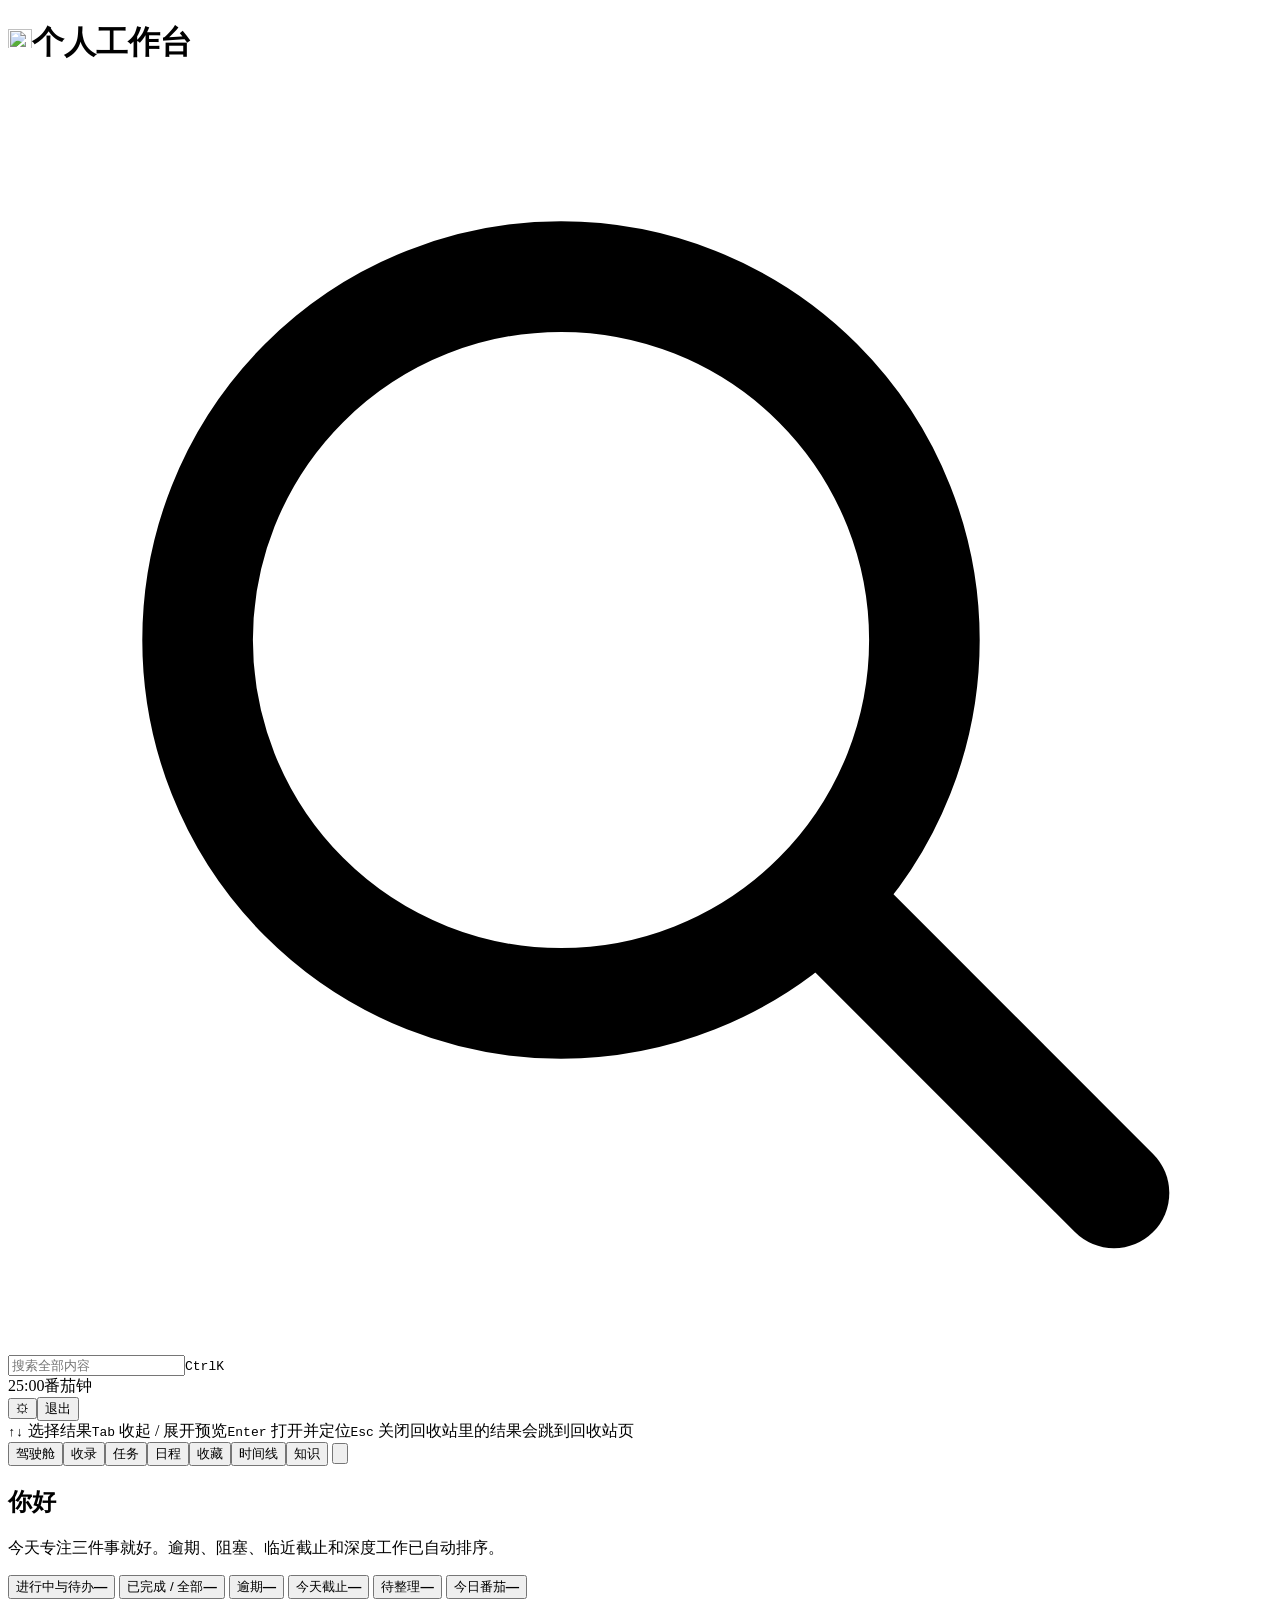
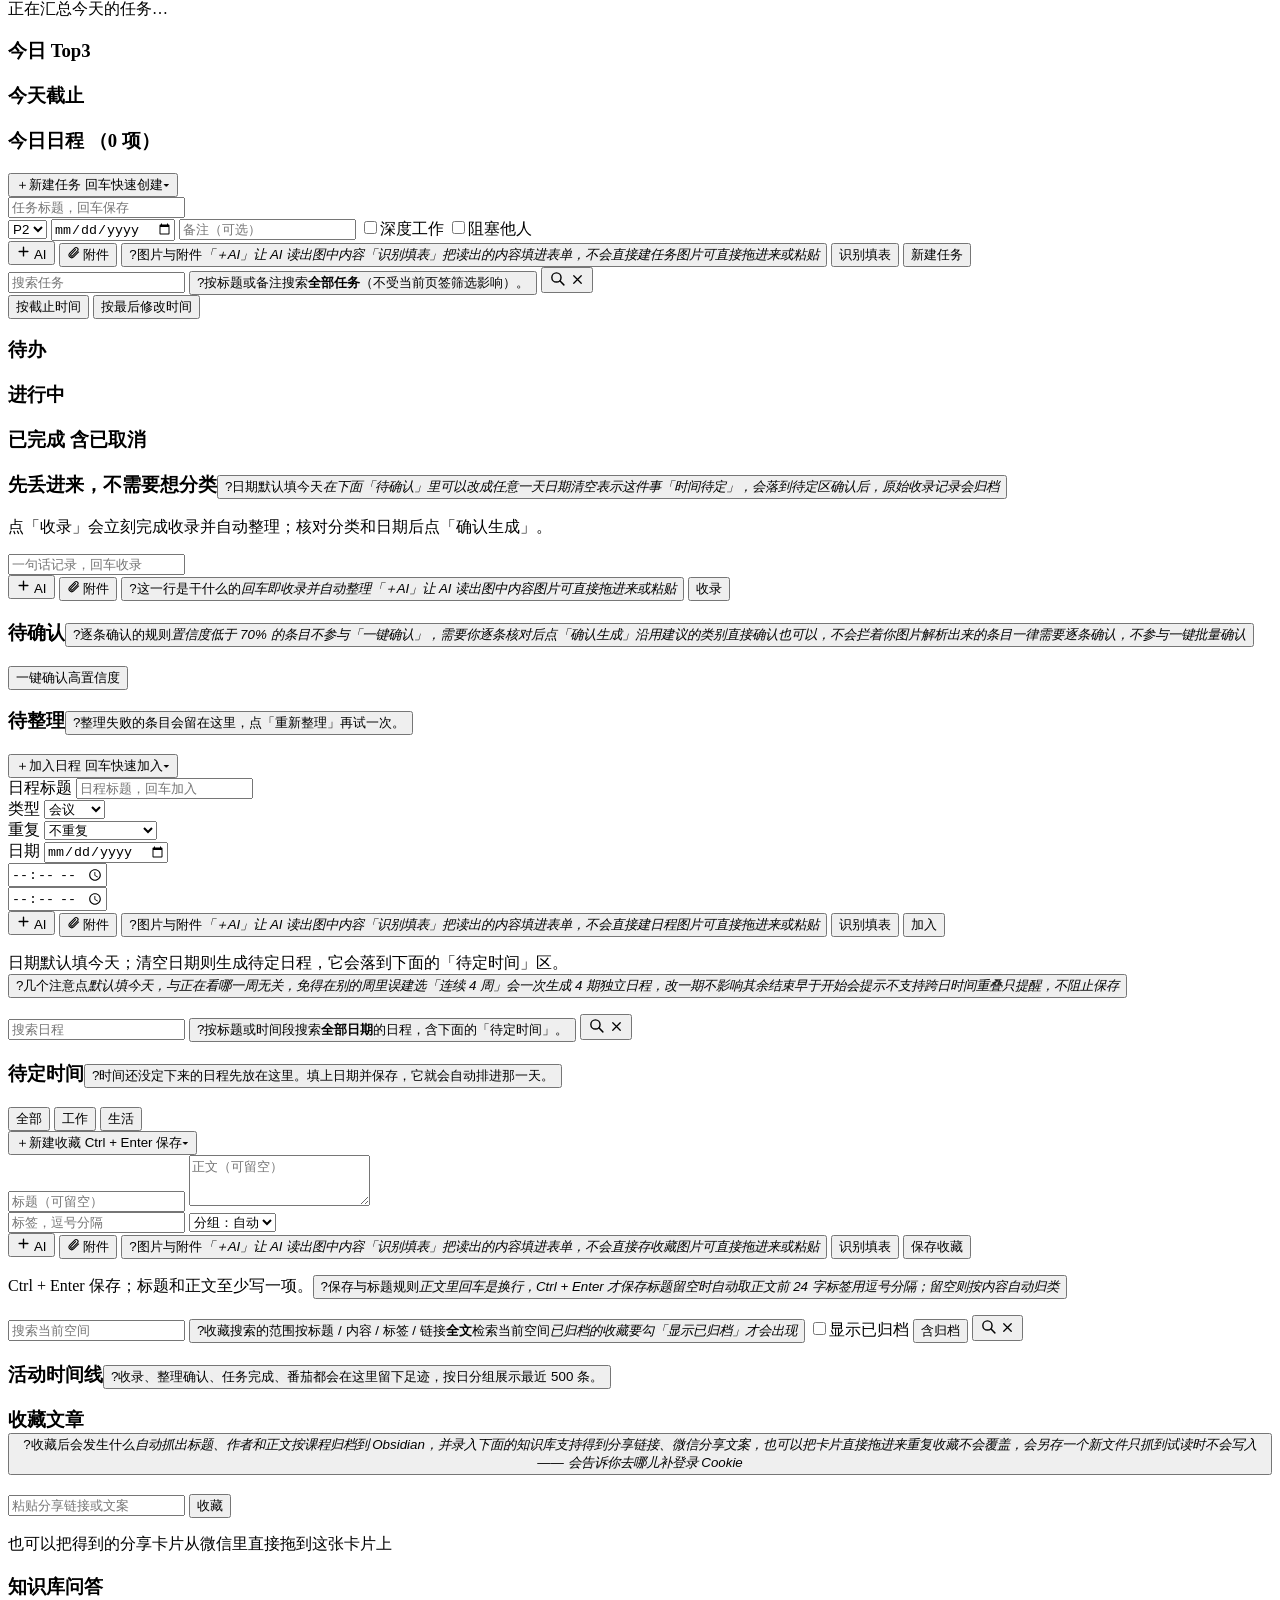
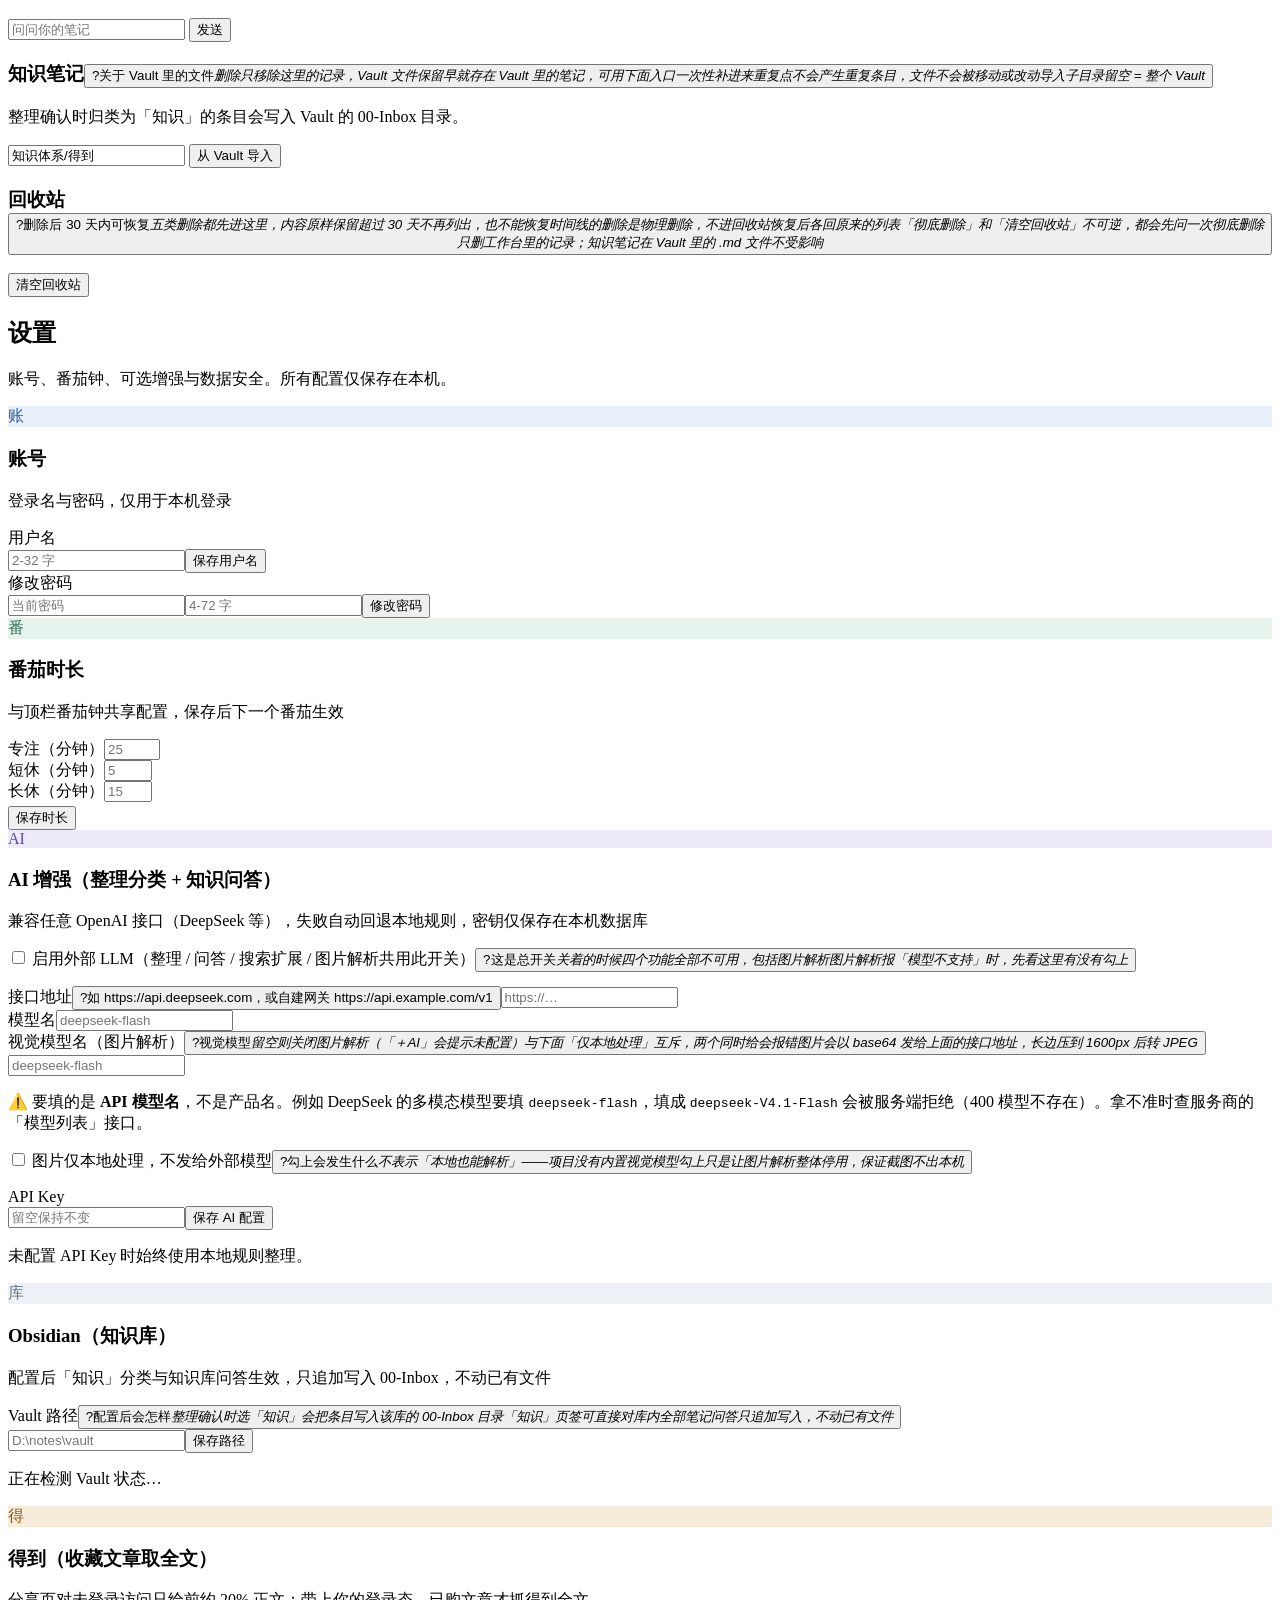
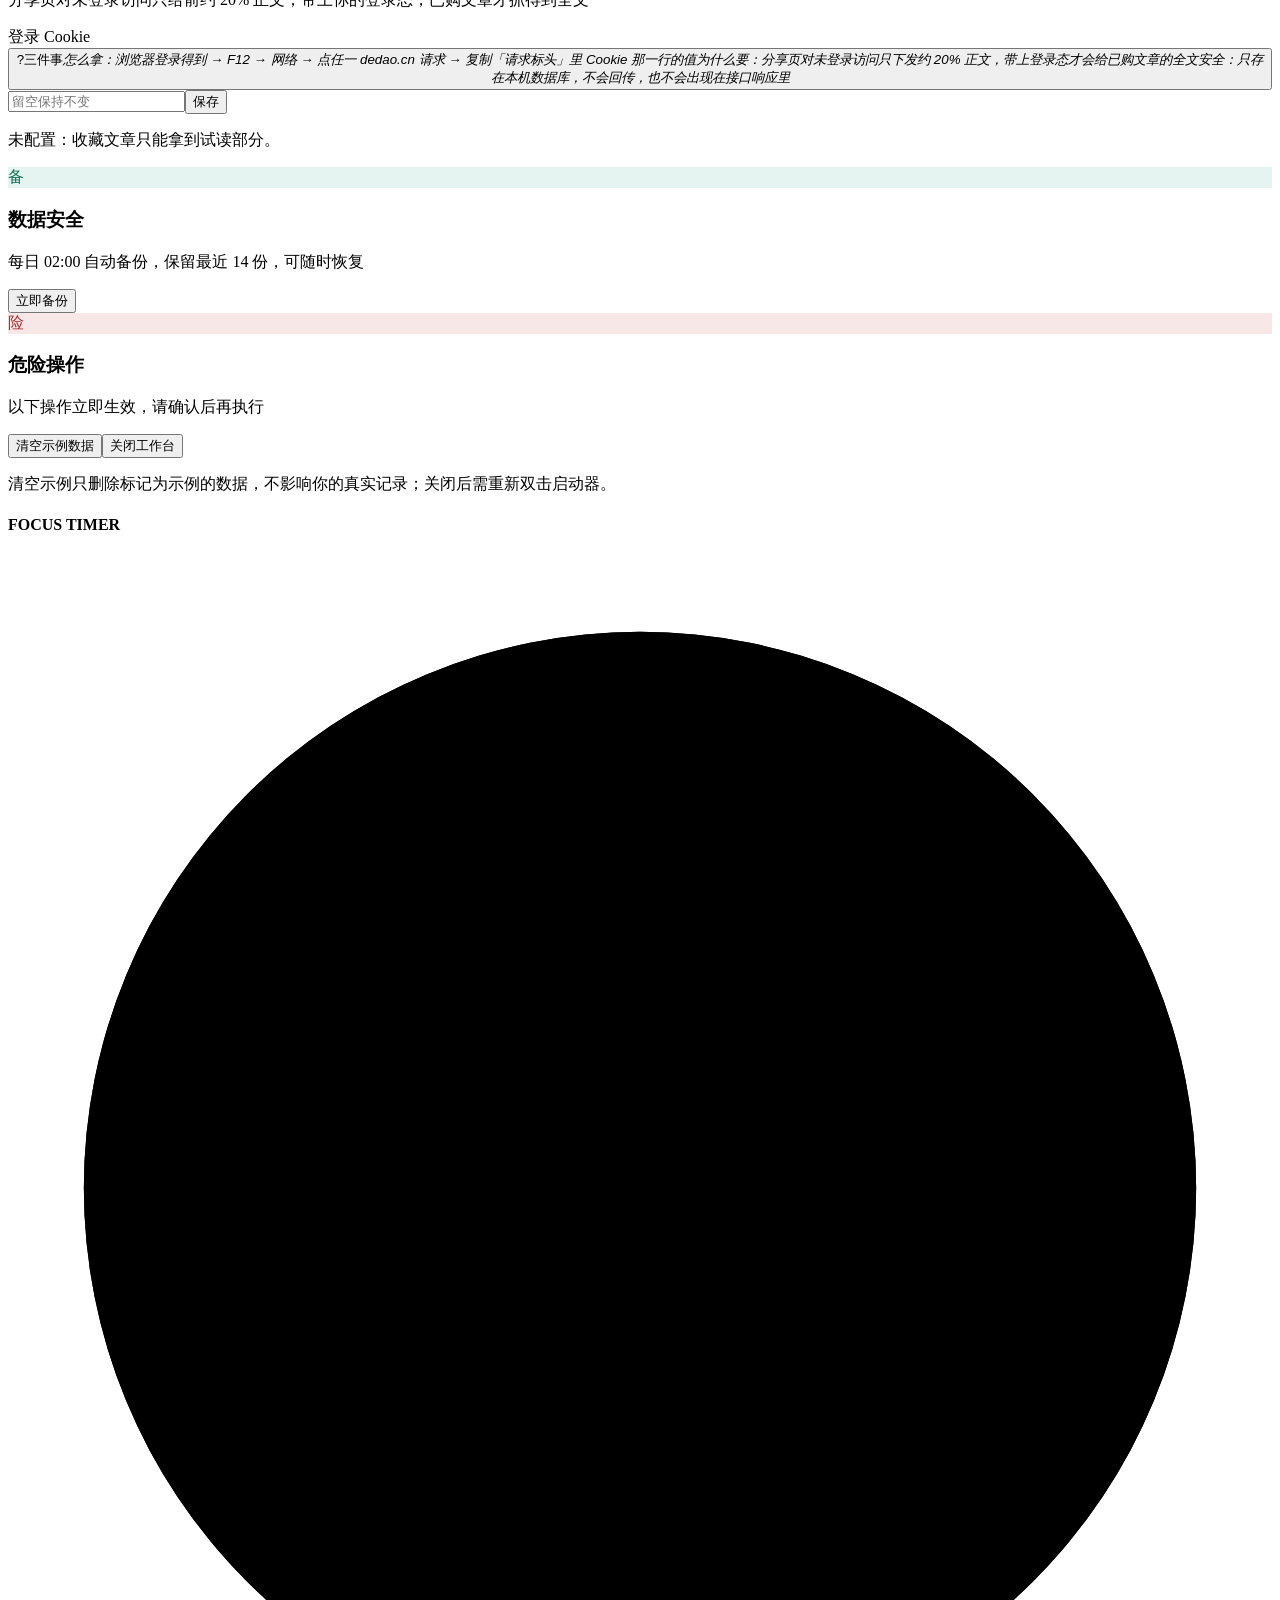
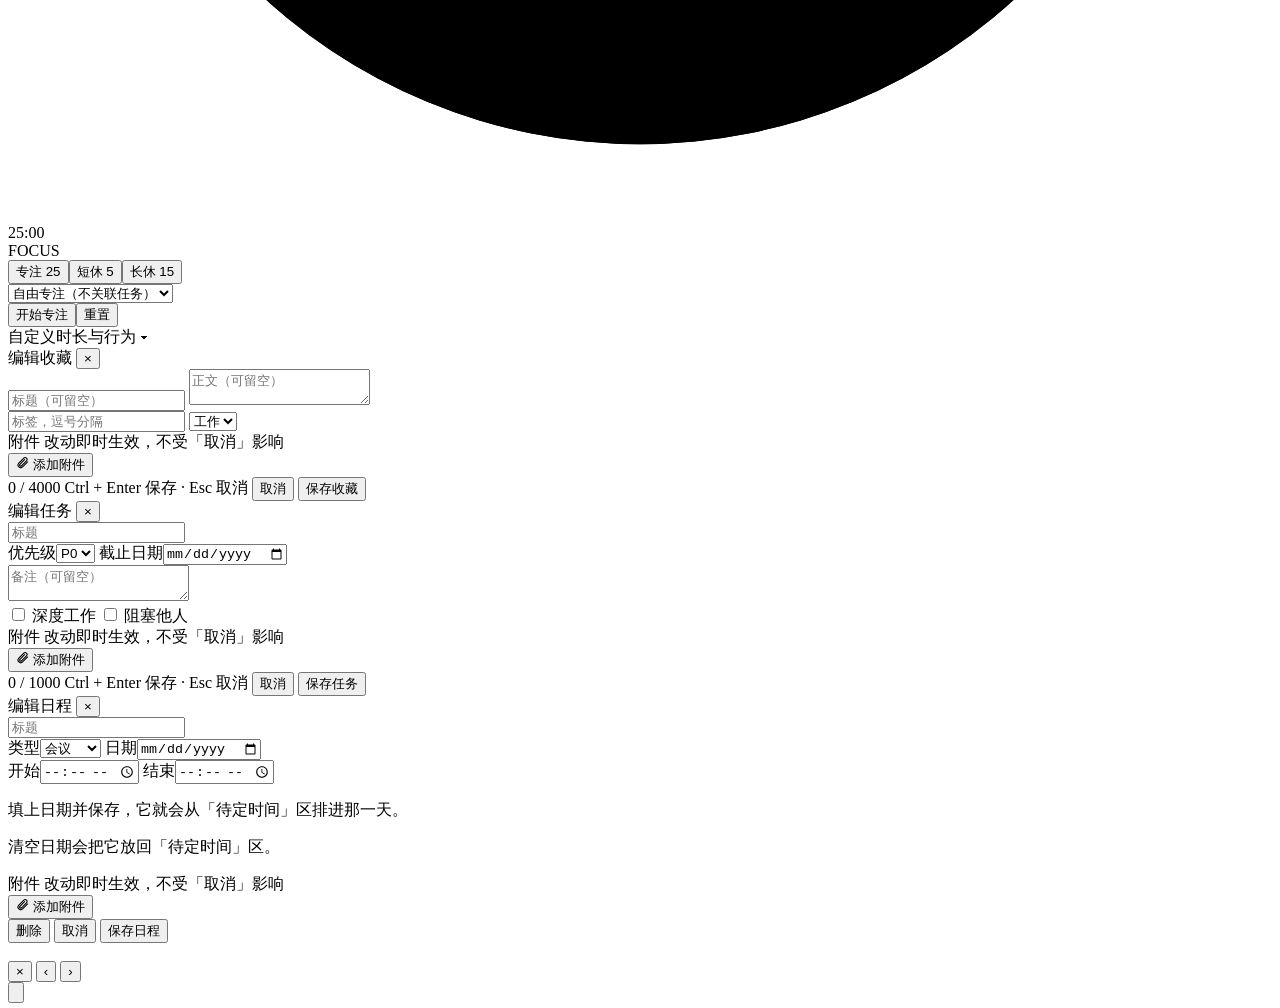
==== commit 4ceba1e5: "feat: 备忘更名收藏、日程表单三行重排、收藏编辑改全局弹层、诗词品读接口（9-20~9-21） - 「备忘」整体更名为「收藏」：界面文案 / 前端标识符 / 后端包类与路由 / 数据库表与 CHE" ====
--- a/personal-workbench/server/src/main/resources/static/index.html
+++ b/personal-workbench/server/src/main/resources/static/index.html
@@ -32,7 +32,7 @@
     <div class="gs-foot"><span><kbd>↑</kbd><kbd>↓</kbd> 选择结果</span><span><kbd>Tab</kbd> 收起 / 展开预览</span><span><kbd>Enter</kbd> 打开并定位</span><span><kbd>Esc</kbd> 关闭</span><span class="gs-foot-hint">回收站里的结果会跳到回收站页</span></div>
   </div>
   <nav class="tabs" aria-label="工作台导航">
-    <button class="active" data-tab="dashboard">驾驶舱</button><button data-tab="inbox">收录 <span class="badge" id="inboxBadge" style="display:none"></span></button><button data-tab="tasks">任务</button><button data-tab="schedule">日程</button><button data-tab="memos">备忘</button><button data-tab="timeline">时间线</button><button data-tab="knowledge">知识</button>
+    <button class="active" data-tab="dashboard">驾驶舱</button><button data-tab="inbox">收录 <span class="badge" id="inboxBadge" style="display:none"></span></button><button data-tab="tasks">任务</button><button data-tab="schedule">日程</button><button data-tab="favorites">收藏</button><button data-tab="timeline">时间线</button><button data-tab="knowledge">知识</button>
     <!-- 「回收站」放在页签栏**最右边**，而且是一枚只带图标的按钮（2026-09-14，用户定的形态）。
          .tabs-spacer 是把它顶到右边的那根弹簧：写 margin-left:auto 也行，但那样
          「右侧留白」和「左侧间距」会耦合在一起，窄屏想单独收紧就没得调。
@@ -100,14 +100,19 @@
                 <svg width="15" height="15" viewBox="0 0 24 24" fill="none" stroke="currentColor" stroke-width="2.2" stroke-linecap="round" aria-hidden="true"><path d="M12 5v14M5 12h14"></path></svg>
                 <span class="media-ai" aria-hidden="true">AI</span>
               </button>
-              <span class="media-gap"></span>
               <button class="media-attach" type="button" data-media-attach>
                 <svg width="13" height="13" viewBox="0 0 24 24" fill="none" stroke="currentColor" stroke-width="2" stroke-linecap="round" aria-hidden="true"><path d="M21.4 11.05 12.25 20.2a5 5 0 0 1-7.07-7.07l9.19-9.19a3.5 3.5 0 0 1 4.95 4.95l-9.2 9.19a2 2 0 0 1-2.83-2.83l8.49-8.48"></path></svg>
                 附件<span class="media-cnt hidden" data-media-count></span>
               </button>
+              <!-- 问号跟着「附件」走（2026-09-20 用户要求这一行与日程页完全一致）：它讲的就是
+                   图片与附件这一行，挂到行尾会让「新建任务」不再是最后一个。
+                   ⚠️ 用左对齐的 .qt，**不要**加 r 类：问号一旦从行尾挪到行首，右对齐的
+                      320px 气泡会从容器左边翻出去（日程页挪位时漏改，实测左侧出屏 52px）。 -->
+              <button class="q" type="button" aria-label="说明：图片与附件这一行"><span class="qi">?</span><span class="qt"><span class="qt-title">图片与附件</span><i>「＋AI」让 AI 读出图中内容</i><i>「识别填表」把读出的内容填进表单，不会直接建任务</i><i>图片可直接拖进来或粘贴</i></span></button>
+              <!-- .media-gap 吃掉中间余量：左半边是 ＋/附件/问号，右半边是 识别填表/新建任务 -->
+              <span class="media-gap"></span>
               <button class="btn" type="button" data-media-extract data-scope="task" data-category="task">识别填表</button>
               <button class="btn primary" id="createTaskButton">新建任务</button>
-              <button class="q" type="button" aria-label="说明：图片与附件这一行"><span class="qi">?</span><span class="qt r"><span class="qt-title">图片与附件</span><i>「＋AI」让 AI 读出图中内容</i><i>「识别填表」把读出的内容填进表单，不会直接建任务</i><i>图片可直接拖进来或粘贴</i></span></button>
             </div>
           </div>
         </section>
@@ -188,13 +193,16 @@
             <svg width="15" height="15" viewBox="0 0 24 24" fill="none" stroke="currentColor" stroke-width="2.2" stroke-linecap="round" aria-hidden="true"><path d="M12 5v14M5 12h14"></path></svg>
             <span class="media-ai" aria-hidden="true">AI</span>
           </button>
-          <span class="media-gap"></span>
           <button class="media-attach" type="button" data-media-attach>
             <svg width="13" height="13" viewBox="0 0 24 24" fill="none" stroke="currentColor" stroke-width="2" stroke-linecap="round" aria-hidden="true"><path d="M21.4 11.05 12.25 20.2a5 5 0 0 1-7.07-7.07l9.19-9.19a3.5 3.5 0 0 1 4.95 4.95l-9.2 9.19a2 2 0 0 1-2.83-2.83l8.49-8.48"></path></svg>
             附件<span class="media-cnt hidden" data-media-count></span>
           </button>
+          <!-- 问号跟着「附件」走（2026-09-20）：这一行没有「识别填表」（单行输入，没有表单可填），
+               所以问号之后接空隙、「收录」贴右。对齐口径与其余三页一致。
+               ⚠️ .qt 不加 r 类，理由见任务页同处的注释（问号在行首时右对齐气泡会出屏）。 -->
+          <button class="q" type="button" aria-label="说明：图片、附件与回车行为"><span class="qi">?</span><span class="qt"><span class="qt-title">这一行是干什么的</span><i>回车即收录并自动整理</i><i>「＋AI」让 AI 读出图中内容</i><i>图片可直接拖进来或粘贴</i></span></button>
+          <span class="media-gap"></span>
           <button class="btn primary" id="inboxAddButton">收录</button>
-          <button class="q" type="button" aria-label="说明：图片、附件与回车行为"><span class="qi">?</span><span class="qt r"><span class="qt-title">这一行是干什么的</span><i>回车即收录并自动整理</i><i>「＋AI」让 AI 读出图中内容</i><i>图片可直接拖进来或粘贴</i></span></button>
         </div>
       </div>
     </article>
@@ -223,20 +231,48 @@
             <span class="c-sub">回车快速加入</span><span class="c-caret" aria-hidden="true">▾</span>
           </button>
           <div class="composer-body" id="composerBodyEvent" data-media-scope="event">
-            <input id="eventTitle" class="c-title" maxlength="200" placeholder="日程标题，回车加入">
-            <div class="c-row">
-              <select id="eventType"><option value="meeting">会议</option><option value="deep_block">深度块</option><option value="other">其他</option></select>
-              <!-- 时间框统一包一层 .tp：原生 time 的分钟是 60 项列表，下面这排 .tp-chips
-                   由 app.js 的 bindTimeChips() 注入「00 / 15 / 30 / 45」。原生框保留，非整刻时间仍可手输。 -->
-              <span class="tp"><input type="time" id="eventStart" aria-label="开始时间"><span class="tp-chips"></span></span>
-              <span class="tp"><input type="time" id="eventEnd" aria-label="结束时间"><span class="tp-chips"></span></span>
-              <input type="date" id="eventDate">
-              <!-- 「每周三做什么」这类周期安排：一次占住连续 4 周。生成的是 4 条**独立**日程，
-                   所以之后单独改某一期不会动到其余几期。 -->
-              <select id="eventRepeat">
-                <option value="1">不重复</option>
-                <option value="4">每周 · 连续 4 周</option>
-              </select>
+            <!-- 日程表单骨架（2026-09-20 按用户指定的排版重排）。三行结构：
+                 ① 重复 / 类型   ② 日期 / 开始 / 结束   ③ 左 ＋·附件·问号、右 识别填表·加入。
+                 ⚠️ 每格是「上排 24px + 下排 38px」两层：上排放标签或分钟快捷片，下排放控件。
+                    两排各自等高，下面那排控件框才会落在同一条水平线上 —— 此前 .c-row 是
+                    flex-wrap + 全部 width:auto，五个控件贴左排完只占 550px（容器 1018px，
+                    右侧空 436px），且 .tp 比同行的 select / date 高 25px，顶边底边都参差。 -->
+            <div class="sf-title-cell">
+              <span class="sf-top">日程标题</span>
+              <input id="eventTitle" class="c-title sf-input sf-title" maxlength="200" placeholder="日程标题，回车加入">
+            </div>
+            <div class="sf-grid">
+              <!-- 第一行：类型 + 重复（2026-09-20 用户要求「类型放在重复左边」） -->
+              <div class="sf-cell">
+                <span class="sf-top">类型</span>
+                <select id="eventType" class="sf-input"><option value="meeting">会议</option><option value="deep_block">深度块</option><option value="other">其他</option></select>
+              </div>
+              <div class="sf-cell">
+                <span class="sf-top">重复</span>
+                <!-- 「每周三做什么」这类周期安排：一次占住连续 4 周。生成的是 4 条**独立**日程，
+                     所以之后单独改某一期不会动到其余几期。 -->
+                <select id="eventRepeat" class="sf-input">
+                  <option value="1">不重复</option>
+                  <option value="4">每周 · 连续 4 周</option>
+                </select>
+              </div>
+              <!-- 第二行：日期 + 开始 + 结束。
+                   ⚠️ 开始 / 结束**不写文字标签**，上排直接就是分钟快捷片（用户指定的排版）；
+                      谁是开始谁是结束靠左右位置区分，读屏用户由 input 上的 aria-label 承担。
+                   ⚠️ .tp 这层容器不能删：app.js 的 bindTimeChips() 靠 input.closest(".tp") 找
+                      chips。style.css 里用 display:contents 把它摊平，于是 .tp-chips 落在上排、
+                      input 落在下排 —— **顺序反了快捷片就跑到时间框下面去了**。
+                      原生 time 框保留：分钟是 60 项列表不好选，但非整刻时间仍要能手输。 -->
+              <div class="sf-cell">
+                <span class="sf-top">日期</span>
+                <input type="date" id="eventDate" class="sf-input">
+              </div>
+              <div class="sf-cell">
+                <span class="tp"><span class="tp-chips"></span><input type="time" id="eventStart" class="sf-input" aria-label="开始时间"></span>
+              </div>
+              <div class="sf-cell">
+                <span class="tp"><span class="tp-chips"></span><input type="time" id="eventEnd" class="sf-input" aria-label="结束时间"></span>
+              </div>
             </div>
             <div class="media-strip" data-media-strip></div>
             <div class="media-row">
@@ -244,14 +280,20 @@
                 <svg width="15" height="15" viewBox="0 0 24 24" fill="none" stroke="currentColor" stroke-width="2.2" stroke-linecap="round" aria-hidden="true"><path d="M12 5v14M5 12h14"></path></svg>
                 <span class="media-ai" aria-hidden="true">AI</span>
               </button>
-              <span class="media-gap"></span>
               <button class="media-attach" type="button" data-media-attach>
                 <svg width="13" height="13" viewBox="0 0 24 24" fill="none" stroke="currentColor" stroke-width="2" stroke-linecap="round" aria-hidden="true"><path d="M21.4 11.05 12.25 20.2a5 5 0 0 1-7.07-7.07l9.19-9.19a3.5 3.5 0 0 1 4.95 4.95l-9.2 9.19a2 2 0 0 1-2.83-2.83l8.49-8.48"></path></svg>
                 附件<span class="media-cnt hidden" data-media-count></span>
               </button>
+              <!-- 问号跟着「附件」走：它讲的就是图片与附件这一行。原来挂在整行最右端，
+                   那样「加入」就不是最右了。
+                   ⚠️ 2026-09-20 修正对齐类：问号挪到行首之后仍带着 `.qt r`（贴右边缘），
+                      320px 气泡于是从容器左边翻出去 —— 实测左侧出屏 52px，只有悬停截图看得见，
+                      静态断言查不出。这里与其余三页统一成左对齐的 `.qt`。 -->
+              <button class="q" type="button" aria-label="说明：图片与附件这一行"><span class="qi">?</span><span class="qt"><span class="qt-title">图片与附件</span><i>「＋AI」让 AI 读出图中内容</i><i>「识别填表」把读出的内容填进表单，不会直接建日程</i><i>图片可直接拖进来或粘贴</i></span></button>
+              <!-- .media-gap 吃掉中间余量：左半边是 ＋/附件/问号，右半边是 识别填表/加入 -->
+              <span class="media-gap"></span>
               <button class="btn" type="button" data-media-extract data-scope="event" data-category="schedule">识别填表</button>
               <button class="btn primary" id="eventAddButton">加入</button>
-              <button class="q" type="button" aria-label="说明：图片与附件这一行"><span class="qi">?</span><span class="qt r"><span class="qt-title">图片与附件</span><i>「＋AI」让 AI 读出图中内容</i><i>「识别填表」把读出的内容填进表单，不会直接建日程</i><i>图片可直接拖进来或粘贴</i></span></button>
             </div>
             <p class="c-hint">日期默认填今天；清空日期则生成待定日程，它会落到下面的「待定时间」区。<button class="q" type="button" aria-label="说明：日期、重复与时间校验规则"><span class="qi">?</span><span class="qt"><span class="qt-title">几个注意点</span><i>默认填今天，与正在看哪一周无关，免得在别的周里误建</i><i>选「连续 4 周」会一次生成 4 期独立日程，改一期不影响其余</i><i>结束早于开始会提示不支持跨日</i><i>时间重叠只提醒，不阻止保存</i></span></button></p>
           </div>
@@ -278,32 +320,32 @@
     <div id="eventResults" class="hidden"></div>
     <article class="card"><h3><span class="hrow">待定时间<button class="q" type="button" aria-label="说明：待定时间怎么排进日程"><span class="qi">?</span><span class="qt">时间还没定下来的日程先放在这里。填上日期并保存，它就会自动排进那一天。</span></button></span> <span class="muted" id="pendingCount"></span></h3><div id="pendingEventList"></div></article>
   </section>
-  <section class="view memo-theme-all" id="view-memos">
+  <section class="view favorite-theme-all" id="view-favorites">
     <!-- 这一行原本是「空间 [全部|工作|生活]」，2026-09-18 按用户要求去掉左侧的「空间」二字：
          三个按钮本身就是自解释的（工作 / 生活 / 全部），标签只是把控件往右推了 25px（两字宽度）
          + 10px 缝 = 35px。删掉后分段控件顶到内容区左边缘，与下面 .card 的左边界对齐。
-         ⚠️ 不要再加回文字标签：无障碍语义由 .memo-switch 上的 role="tablist" + aria-label="备忘空间"
+         ⚠️ 不要再加回文字标签：无障碍语义由 .favorite-switch 上的 role="tablist" + aria-label="收藏空间"
          承担，也不要用 aria-hidden 的隐藏文本来「补」一个标签（视觉上等于没删）。 -->
-    <div class="memo-switch-wrap">
-      <div class="memo-switch" role="tablist" aria-label="备忘空间">
-        <button class="memo-choice all active" data-grp="all" title="统一查看工作与生活的全部记录">全部</button>
-        <button class="memo-choice work" data-grp="work" title="方案、项目、链接与公司信息">工作</button>
-        <button class="memo-choice life" data-grp="life" title="家庭、采买、通勤与日常参考">生活</button>
+    <div class="favorite-switch-wrap">
+      <div class="favorite-switch" role="tablist" aria-label="收藏空间">
+        <button class="favorite-choice all active" data-grp="all" title="统一查看工作与生活的全部记录">全部</button>
+        <button class="favorite-choice work" data-grp="work" title="方案、项目、链接与公司信息">工作</button>
+        <button class="favorite-choice life" data-grp="life" title="家庭、采买、通勤与日常参考">生活</button>
       </div>
     </div>
     <article class="card">
-      <div class="row search-row" id="memoSearchRow">
-        <section class="composer" id="memoComposer">
-          <button class="composer-toggle" id="composerToggleMemo" type="button" aria-expanded="false" aria-controls="composerBodyMemo">
-            <span class="c-plus" aria-hidden="true">＋</span><span>新建备忘</span>
+      <div class="row search-row" id="favoriteSearchRow">
+        <section class="composer" id="favoriteComposer">
+          <button class="composer-toggle" id="composerToggleFavorite" type="button" aria-expanded="false" aria-controls="composerBodyFavorite">
+            <span class="c-plus" aria-hidden="true">＋</span><span>新建收藏</span>
             <span class="c-sub">Ctrl + Enter 保存</span><span class="c-caret" aria-hidden="true">▾</span>
           </button>
-          <div class="composer-body" id="composerBodyMemo" data-media-scope="memo">
-            <input id="memoTitle" class="c-title" maxlength="200" placeholder="标题（可留空）">
-            <textarea id="memoContent" maxlength="4000" rows="3" placeholder="正文（可留空）"></textarea>
+          <div class="composer-body" id="composerBodyFavorite" data-media-scope="favorite">
+            <input id="favoriteTitle" class="c-title" maxlength="200" placeholder="标题（可留空）">
+            <textarea id="favoriteContent" maxlength="4000" rows="3" placeholder="正文（可留空）"></textarea>
             <div class="c-row">
-              <input id="memoTags" class="grow" maxlength="500" placeholder="标签，逗号分隔">
-              <select id="memoGrp"><option value="auto">分组：自动</option><option value="work">工作</option><option value="life">生活</option></select>
+              <input id="favoriteTags" class="grow" maxlength="500" placeholder="标签，逗号分隔">
+              <select id="favoriteGrp"><option value="auto">分组：自动</option><option value="work">工作</option><option value="life">生活</option></select>
             </div>
             <div class="media-strip" data-media-strip></div>
             <div class="media-row">
@@ -311,48 +353,50 @@
                 <svg width="15" height="15" viewBox="0 0 24 24" fill="none" stroke="currentColor" stroke-width="2.2" stroke-linecap="round" aria-hidden="true"><path d="M12 5v14M5 12h14"></path></svg>
                 <span class="media-ai" aria-hidden="true">AI</span>
               </button>
-              <span class="media-gap"></span>
               <button class="media-attach" type="button" data-media-attach>
                 <svg width="13" height="13" viewBox="0 0 24 24" fill="none" stroke="currentColor" stroke-width="2" stroke-linecap="round" aria-hidden="true"><path d="M21.4 11.05 12.25 20.2a5 5 0 0 1-7.07-7.07l9.19-9.19a3.5 3.5 0 0 1 4.95 4.95l-9.2 9.19a2 2 0 0 1-2.83-2.83l8.49-8.48"></path></svg>
                 附件<span class="media-cnt hidden" data-media-count></span>
               </button>
-              <button class="btn" type="button" data-media-extract data-scope="memo" data-category="memo">识别填表</button>
-              <button class="btn primary" id="memoAddButton">保存备忘</button>
-              <button class="q" type="button" aria-label="说明：图片与附件这一行"><span class="qi">?</span><span class="qt r"><span class="qt-title">图片与附件</span><i>「＋AI」让 AI 读出图中内容</i><i>「识别填表」把读出的内容填进表单，不会直接存备忘</i><i>图片可直接拖进来或粘贴</i></span></button>
+              <!-- 问号跟着「附件」走（2026-09-20），理由与任务页同处一致；.qt 不加 r 类。 -->
+              <button class="q" type="button" aria-label="说明：图片与附件这一行"><span class="qi">?</span><span class="qt"><span class="qt-title">图片与附件</span><i>「＋AI」让 AI 读出图中内容</i><i>「识别填表」把读出的内容填进表单，不会直接存收藏</i><i>图片可直接拖进来或粘贴</i></span></button>
+              <span class="media-gap"></span>
+              <button class="btn" type="button" data-media-extract data-scope="favorite" data-category="favorite">识别填表</button>
+              <button class="btn primary" id="favoriteAddButton">保存收藏</button>
             </div>
-            <p class="mc-hint">Ctrl + Enter 保存；标题和正文至少写一项。<button class="q" type="button" aria-label="说明：备忘的保存与标题规则"><span class="qi">?</span><span class="qt"><span class="qt-title">保存与标题规则</span><i>正文里回车是换行，Ctrl + Enter 才保存</i><i>标题留空时自动取正文前 24 字</i><i>标签用逗号分隔；留空则按内容自动归类</i></span></button></p>
+            <p class="mc-hint">Ctrl + Enter 保存；标题和正文至少写一项。<button class="q" type="button" aria-label="说明：收藏的保存与标题规则"><span class="qi">?</span><span class="qt"><span class="qt-title">保存与标题规则</span><i>正文里回车是换行，Ctrl + Enter 才保存</i><i>标题留空时自动取正文前 24 字</i><i>标签用逗号分隔；留空则按内容自动归类</i></span></button></p>
           </div>
         </section>
-        <input id="memoSearch" class="search-input hidden" maxlength="100" placeholder="搜索当前空间">
-        <button class="q" type="button" aria-label="说明：备忘搜索的范围"><span class="qi">?</span><span class="qt r"><span class="qt-title">备忘搜索的范围</span>按标题 / 内容 / 标签 / 链接<strong>全文</strong>检索当前空间<i>已归档的备忘要勾「显示已归档」才会出现</i></span></button>
+        <input id="favoriteSearch" class="search-input hidden" maxlength="100" placeholder="搜索当前空间">
+        <button class="q" type="button" aria-label="说明：收藏搜索的范围"><span class="qi">?</span><span class="qt r"><span class="qt-title">收藏搜索的范围</span>按标题 / 内容 / 标签 / 链接<strong>全文</strong>检索当前空间<i>已归档的收藏要勾「显示已归档」才会出现</i></span></button>
         <!-- 「显示已归档」只在搜索展开时露面。它管的是**常驻列表**（不只是搜索这一次），
-             收起后没有入口就会翻不到归档备忘；更糟的是勾上再收起，列表里混着归档备忘却
+             收起后没有入口就会翻不到归档收藏；更糟的是勾上再收起，列表里混着归档收藏却
              看不到开关在哪——所以勾选生效时补一个「含归档」标签兜住（点一下直接关掉）。 -->
-        <label class="archived-toggle hidden" id="memoArchivedLabel" for="memoShowArchived"><input type="checkbox" id="memoShowArchived">显示已归档</label>
-        <button class="archived-chip hidden" id="memoArchivedChip" type="button" title="当前列表含已归档备忘，点一下关掉">含归档</button>
-        <button class="search-btn" id="memoSearchBtn" type="button" aria-label="搜索备忘" aria-expanded="false">
+        <label class="archived-toggle hidden" id="favoriteArchivedLabel" for="favoriteShowArchived"><input type="checkbox" id="favoriteShowArchived">显示已归档</label>
+        <button class="archived-chip hidden" id="favoriteArchivedChip" type="button" title="当前列表含已归档收藏，点一下关掉">含归档</button>
+        <button class="search-btn" id="favoriteSearchBtn" type="button" aria-label="搜索收藏" aria-expanded="false">
           <svg class="sb-glass" width="17" height="17" viewBox="0 0 24 24" fill="none" stroke="currentColor" stroke-width="2" stroke-linecap="round" aria-hidden="true"><circle cx="10.5" cy="10.5" r="6.5"></circle><path d="M15.6 15.6 21 21"></path></svg>
           <svg class="sb-close" width="15" height="15" viewBox="0 0 24 24" fill="none" stroke="currentColor" stroke-width="2" stroke-linecap="round" aria-hidden="true"><path d="M6 6 18 18M18 6 6 18"></path></svg>
           <span class="sb-dot" aria-hidden="true"></span>
         </button>
       </div>
     </article>
-    <!-- 备忘页原来没有这条提示条：输入框一直露在外面，关键词本身就是提示。现在收起态会把
+    <!-- 收藏页原来没有这条提示条：输入框一直露在外面，关键词本身就是提示。现在收起态会把
          输入框藏起来，没有这条就变成「列表是筛过的但看不出为什么」——必须补上。 -->
-    <div class="filter-note hidden" id="memoSearchNote"></div>
-    <div id="memoList" class="memo-grid"></div>
+    <div class="filter-note hidden" id="favoriteSearchNote"></div>
+    <div id="favoriteList" class="favorite-grid"></div>
   </section>
   <section class="view" id="view-timeline">
     <article class="card"><h3><span class="hrow">活动时间线<button class="q" type="button" aria-label="说明：时间线记录了什么"><span class="qi">?</span><span class="qt">收录、整理确认、任务完成、番茄都会在这里留下足迹，按日分组展示最近 500 条。</span></button></span> <span class="muted" id="logCount"></span></h3></article>
     <div id="timelineList"></div>
   </section>
   <section class="view" id="view-knowledge">
-    <article class="card">
-      <h3><span class="hrow">收藏文章<button class="q" type="button" aria-label="说明：收藏后会发生什么"><span class="qi">?</span><span class="qt"><span class="qt-title">收藏后会发生什么</span><i>自动抓出标题、作者和正文</i><i>按课程归档到 Obsidian，并录入下面的知识库</i><i>支持得到分享链接，或微信里整段分享文案</i><i>重复收藏不会覆盖，会另存一个新文件</i></span></button></span></h3>
+    <article class="card collect-card" id="collectCard">
+      <h3><span class="hrow">收藏文章<button class="q" type="button" aria-label="说明：收藏后会发生什么"><span class="qi">?</span><span class="qt"><span class="qt-title">收藏后会发生什么</span><i>自动抓出标题、作者和正文</i><i>按课程归档到 Obsidian，并录入下面的知识库</i><i>支持得到分享链接、微信分享文案，也可以把卡片直接拖进来</i><i>重复收藏不会覆盖，会另存一个新文件</i><i>只抓到试读时不会写入 —— 会告诉你去哪儿补登录 Cookie</i></span></button></span></h3>
       <div class="kb-chat-row">
         <input type="text" id="collectInput" maxlength="2000" placeholder="粘贴分享链接或文案">
         <button class="btn primary" id="collectButton">收藏</button>
       </div>
+      <p class="collect-drop-hint" id="collectDropHint">也可以把得到的分享卡片从微信里直接拖到这张卡片上</p>
     </article>
     <article class="card kb-chat-card">
       <h3>知识库问答 <span class="muted" id="kbIndexInfo"></span></h3>
@@ -415,6 +459,10 @@
         <div class="set-field"><label for="setVaultPath"><span class="hrow">Vault 路径<button class="q" type="button" aria-label="说明：配置 Vault 后会发生什么"><span class="qi">?</span><span class="qt"><span class="qt-title">配置后会怎样</span><i>整理确认时选「知识」会把条目写入该库的 00-Inbox 目录</i><i>「知识」页签可直接对库内全部笔记问答</i><i>只追加写入，不动已有文件</i></span></button></span></label><div class="set-row2"><input id="setVaultPath" maxlength="300" placeholder="D:\notes\vault"><button class="btn primary" id="saveVaultButton">保存路径</button></div><p class="set-note" id="vaultStatus">正在检测 Vault 状态…</p></div>
       </article>
       <article class="set-card">
+        <div class="set-card-head"><div class="set-ico" style="background:#f7ecd9;color:#8a5a1d">得</div><div><h3>得到（收藏文章取全文）</h3><p>分享页对未登录访问只给前约 20% 正文；带上你的登录态，已购文章才抓得到全文</p></div></div>
+        <div class="set-field"><label for="setDedaoCookie"><span class="hrow">登录 Cookie<button class="q" type="button" aria-label="说明：Cookie 怎么拿、为什么要、安不安全"><span class="qi">?</span><span class="qt"><span class="qt-title">三件事</span><i>怎么拿：浏览器登录得到 → F12 → 网络 → 点任一 dedao.cn 请求 → 复制「请求标头」里 Cookie 那一行的值</i><i>为什么要：分享页对未登录访问只下发约 20% 正文，带上登录态才会给已购文章的全文</i><i>安全：只存在本机数据库，不会回传，也不会出现在接口响应里</i></span></button></span></label><div class="set-row2"><input type="password" id="setDedaoCookie" maxlength="4000" placeholder="留空保持不变"><button class="btn primary" id="saveDedaoCookieButton">保存</button></div><p class="set-note" id="dedaoCookieHint">未配置：收藏文章只能拿到试读部分。</p></div>
+      </article>
+      <article class="set-card">
         <div class="set-card-head"><div class="set-ico" style="background:#e6f4f1;color:#0f6e56">备</div><div><h3>数据安全</h3><p>每日 02:00 自动备份，保留最近 14 份，可随时恢复</p></div></div>
         <div class="set-field"><button class="btn primary" id="backupNowButton">立即备份</button></div>
         <div id="backupList"></div>
@@ -452,85 +500,85 @@
     </div>
   </div>
 </div>
-<!-- 备忘编辑弹层（2026-09-17）。原来是卡片内联的 .edit-panel，#memo-edit-{id}，
-     宽度被 .memo-grid 的列宽锁死：1120px 容器下三列、单卡约 353px，扣掉卡片与面板两级
+<!-- 收藏编辑弹层（2026-09-17）。原来是卡片内联的 .edit-panel，#favorite-edit-{id}，
+     宽度被 .favorite-grid 的列宽锁死：1120px 容器下三列、单卡约 353px，扣掉卡片与面板两级
      内边距后正文只有约 285×80px（rows="3"），而 maxlength 是 4000 —— 是面积不够，不是配色问题。
      ⚠️ 三条硬约束：
      ① 容器只能放在 <main> 之外：弹层用 position:fixed，放进 .view 里会被祖先的
-        transform / overflow 造出包含块并裁切（.memo-card 有 transition:transform，
+        transform / overflow 造出包含块并裁切（.favorite-card 有 transition:transform，
         将来谁给它加一个 transform，弹层就会被关在卡片里）；
-     ② 全局唯一一份，不再按卡片各渲染一份 —— 打开时把那条备忘的值灌进来即可；
-     ③ 这套类名（.memo-mask / .memo-modal / .mm-*）**类名沿自备忘，但现在是通用弹层骨架** ——
+     ② 全局唯一一份，不再按卡片各渲染一份 —— 打开时把那条收藏的值灌进来即可；
+     ③ 这套类名（.editor-mask / .editor-modal / .mm-*）**类名沿自收藏，但现在是通用弹层骨架** ——
         2026-09-18 起任务与日程的编辑也搬了进来（见下面两个容器），三处共用同一份 CSS，
-        各弹层的差异只走变体类（.mm-auto / .mm-even / .mm-checks），不要再复制第二套。 -->
-<div class="memo-mask" id="memoEditorMask" role="dialog" aria-modal="true" aria-labelledby="memoEditorHeading">
-  <div class="memo-modal">
-    <div class="mm-head">
-      <span class="mm-title" id="memoEditorHeading">编辑备忘</span>
-      <button class="mm-x" type="button" id="memoEditorClose" aria-label="关闭编辑弹层">×</button>
-    </div>
-    <input class="mm-field mm-title-input" id="memoEditTitle" maxlength="200" placeholder="标题（可留空）" aria-label="标题">
-    <textarea class="mm-field mm-body-input" id="memoEditContent" maxlength="4000" placeholder="正文（可留空）" aria-label="正文"></textarea>
-    <div class="mm-row">
-      <input class="mm-field" id="memoEditTags" maxlength="500" placeholder="标签，逗号分隔" aria-label="标签">
-      <select class="mm-field" id="memoEditGrp" aria-label="空间"><option value="work">工作</option><option value="life">生活</option></select>
+        各弹层的差异只走变体类（.em-auto / .em-even / .em-checks），不要再复制第二套。 -->
+<div class="editor-mask" id="favoriteEditorMask" role="dialog" aria-modal="true" aria-labelledby="favoriteEditorHeading">
+  <div class="editor-modal">
+    <div class="em-head">
+      <span class="em-title" id="favoriteEditorHeading">编辑收藏</span>
+      <button class="em-x" type="button" id="favoriteEditorClose" aria-label="关闭编辑弹层">×</button>
+    </div>
+    <input class="em-field em-title-input" id="favoriteEditTitle" maxlength="200" placeholder="标题（可留空）" aria-label="标题">
+    <textarea class="em-field em-body-input" id="favoriteEditContent" maxlength="4000" placeholder="正文（可留空）" aria-label="正文"></textarea>
+    <div class="em-row">
+      <input class="em-field" id="favoriteEditTags" maxlength="500" placeholder="标签，逗号分隔" aria-label="标签">
+      <select class="em-field" id="favoriteEditGrp" aria-label="空间"><option value="work">工作</option><option value="life">生活</option></select>
     </div>
     <!-- 附件区（2026-09-19）：弹层里能看到、能加、能删。
          ⚠️ 这里复用录入区那套上传机制（data-media-scope / data-media-strip / data-media-attach），
             所以点击选文件、拖进来、Ctrl+V 粘图、上传进度、失败重试全部是现成的，不另写一套。
          ⚠️ 附件区的改动**立即生效、不受「取消」影响** —— 用户在弹层里加附件这句话本身就是提交意图，
             没有第二个提交动作可以等。这件事必须写在界面上，别让它变成一次静默的意外。 -->
-    <div class="mm-atts-wrap" data-media-scope="edit-memo">
-      <span class="mm-label">附件 <span class="mm-att-hint">改动即时生效，不受「取消」影响</span></span>
+    <div class="em-atts-wrap" data-media-scope="edit-favorite">
+      <span class="em-label">附件 <span class="em-att-hint">改动即时生效，不受「取消」影响</span></span>
       <div class="media-strip" data-media-strip></div>
       <button class="media-attach" type="button" data-media-attach>
         <svg width="13" height="13" viewBox="0 0 24 24" fill="none" stroke="currentColor" stroke-width="2" stroke-linecap="round" aria-hidden="true"><path d="M21.4 11.05 12.25 20.2a5 5 0 0 1-7.07-7.07l9.19-9.19a3.5 3.5 0 0 1 4.95 4.95l-9.2 9.19a2 2 0 0 1-2.83-2.83l8.49-8.48"></path></svg>
         添加附件<span class="media-cnt hidden" data-media-count></span>
       </button>
     </div>
-    <div class="mm-foot">
-      <span class="mm-count" id="memoEditCount">0 / 4000</span>
-      <span class="mm-kbd">Ctrl + Enter 保存 · Esc 取消</span>
-      <span class="mm-btns">
-        <button class="btn sm" type="button" id="memoEditorCancel">取消</button>
-        <button class="btn sm primary" type="button" id="memoEditorSave">保存备忘</button>
+    <div class="em-foot">
+      <span class="em-count" id="favoriteEditCount">0 / 4000</span>
+      <span class="em-kbd">Ctrl + Enter 保存 · Esc 取消</span>
+      <span class="em-btns">
+        <button class="btn sm" type="button" id="favoriteEditorCancel">取消</button>
+        <button class="btn sm primary" type="button" id="favoriteEditorSave">保存收藏</button>
       </span>
     </div>
   </div>
 </div>
 <!-- 任务编辑弹层（2026-09-18）。原来是与日程共用的卡片内联 .edit-panel（#edit-{id}）：
      卡片约 273~350px 宽、下面还压着一整行 5 个操作按钮，字段只能挤成单列，
-     备注更是一个单行 input（maxlength 1000）。现在与备忘同一套骨架，点卡片上的「编辑」打开。
+     备注更是一个单行 input（maxlength 1000）。现在与收藏同一套骨架，点卡片上的「编辑」打开。
      字段与原来的内联表单一一对应：标题 / 优先级 / 截止日期 / 备注 / 深度工作 / 阻塞他人。 -->
-<div class="memo-mask" id="taskEditorMask" role="dialog" aria-modal="true" aria-labelledby="taskEditorHeading">
-  <div class="memo-modal">
-    <div class="mm-head">
-      <span class="mm-title" id="taskEditorHeading">编辑任务</span>
-      <button class="mm-x" type="button" id="taskEditorClose" aria-label="关闭编辑弹层">×</button>
-    </div>
-    <input class="mm-field mm-title-input" id="taskEditTitle" maxlength="200" placeholder="标题" aria-label="标题">
-    <div class="mm-row mm-even">
-      <label class="mm-cell"><span class="mm-label">优先级</span><select class="mm-field" id="taskEditPriority" aria-label="优先级"><option value="P0">P0</option><option value="P1">P1</option><option value="P2">P2</option><option value="P3">P3</option></select></label>
-      <label class="mm-cell"><span class="mm-label">截止日期</span><input class="mm-field" type="date" id="taskEditDue" aria-label="截止日期"></label>
-    </div>
-    <textarea class="mm-field mm-body-input" id="taskEditNote" maxlength="1000" placeholder="备注（可留空）" aria-label="备注"></textarea>
-    <div class="checks mm-checks">
+<div class="editor-mask" id="taskEditorMask" role="dialog" aria-modal="true" aria-labelledby="taskEditorHeading">
+  <div class="editor-modal">
+    <div class="em-head">
+      <span class="em-title" id="taskEditorHeading">编辑任务</span>
+      <button class="em-x" type="button" id="taskEditorClose" aria-label="关闭编辑弹层">×</button>
+    </div>
+    <input class="em-field em-title-input" id="taskEditTitle" maxlength="200" placeholder="标题" aria-label="标题">
+    <div class="em-row em-even">
+      <label class="em-cell"><span class="em-label">优先级</span><select class="em-field" id="taskEditPriority" aria-label="优先级"><option value="P0">P0</option><option value="P1">P1</option><option value="P2">P2</option><option value="P3">P3</option></select></label>
+      <label class="em-cell"><span class="em-label">截止日期</span><input class="em-field" type="date" id="taskEditDue" aria-label="截止日期"></label>
+    </div>
+    <textarea class="em-field em-body-input" id="taskEditNote" maxlength="1000" placeholder="备注（可留空）" aria-label="备注"></textarea>
+    <div class="checks em-checks">
       <label><input type="checkbox" id="taskEditDeep"> 深度工作</label>
       <label><input type="checkbox" id="taskEditBlocking"> 阻塞他人</label>
     </div>
-    <!-- 附件区：与备忘弹层同一套（见那边更长的注释）。 -->
-    <div class="mm-atts-wrap" data-media-scope="edit-task">
-      <span class="mm-label">附件 <span class="mm-att-hint">改动即时生效，不受「取消」影响</span></span>
+    <!-- 附件区：与收藏弹层同一套（见那边更长的注释）。 -->
+    <div class="em-atts-wrap" data-media-scope="edit-task">
+      <span class="em-label">附件 <span class="em-att-hint">改动即时生效，不受「取消」影响</span></span>
       <div class="media-strip" data-media-strip></div>
       <button class="media-attach" type="button" data-media-attach>
         <svg width="13" height="13" viewBox="0 0 24 24" fill="none" stroke="currentColor" stroke-width="2" stroke-linecap="round" aria-hidden="true"><path d="M21.4 11.05 12.25 20.2a5 5 0 0 1-7.07-7.07l9.19-9.19a3.5 3.5 0 0 1 4.95 4.95l-9.2 9.19a2 2 0 0 1-2.83-2.83l8.49-8.48"></path></svg>
         添加附件<span class="media-cnt hidden" data-media-count></span>
       </button>
     </div>
-    <div class="mm-foot">
-      <span class="mm-count" id="taskEditCount">0 / 1000</span>
-      <span class="mm-kbd">Ctrl + Enter 保存 · Esc 取消</span>
-      <span class="mm-btns">
+    <div class="em-foot">
+      <span class="em-count" id="taskEditCount">0 / 1000</span>
+      <span class="em-kbd">Ctrl + Enter 保存 · Esc 取消</span>
+      <span class="em-btns">
         <button class="btn sm" type="button" id="taskEditorCancel">取消</button>
         <button class="btn sm primary" type="button" id="taskEditorSave">保存任务</button>
       </span>
@@ -542,40 +590,40 @@
      ⚠️「移至 / 删除」原本在内联面板的操作条里，弹层化之后移到底栏左侧 —— 不能顺手丢掉：
         日程卡片只有 136px、本身放不下任何按钮，删掉操作条就等于这两件事没有入口。
         「移至」按当前那一期的 id 渲染，所以底栏左侧是个空容器，打开时由 app.js 注入。
-     ⚠️ 下拉必须向上弹（style.css 的 .mm-foot .move-menu），否则会被弹层的 overflow:hidden 裁掉。
+     ⚠️ 下拉必须向上弹（style.css 的 .em-foot .move-menu），否则会被弹层的 overflow:hidden 裁掉。
      类型选项由 openEventEditor 按 eventTypeName() 重建，这里写的是同样的三档。 -->
-<div class="memo-mask" id="eventEditorMask" role="dialog" aria-modal="true" aria-labelledby="eventEditorHeading">
-  <div class="memo-modal mm-auto">
-    <div class="mm-head">
-      <span class="mm-title" id="eventEditorHeading">编辑日程<span class="mm-hint" id="eventEditHint"></span></span>
-      <button class="mm-x" type="button" id="eventEditorClose" aria-label="关闭编辑弹层">×</button>
-    </div>
-    <input class="mm-field mm-title-input" id="eventEditTitle" maxlength="200" placeholder="标题" aria-label="标题">
-    <div class="mm-row mm-even">
-      <label class="mm-cell"><span class="mm-label">类型</span><select class="mm-field" id="eventEditType" aria-label="类型"><option value="meeting">会议</option><option value="deep_block">深度块</option><option value="other">其他</option></select></label>
-      <label class="mm-cell"><span class="mm-label">日期</span><input class="mm-field" type="date" id="eventEditDate" aria-label="日期"></label>
-    </div>
-    <div class="mm-row mm-even">
-      <label class="mm-cell"><span class="mm-label">开始</span><span class="tp"><input class="mm-field" type="time" id="eventEditStart" aria-label="开始时间"><span class="tp-chips"></span></span></label>
-      <label class="mm-cell"><span class="mm-label">结束</span><span class="tp"><input class="mm-field" type="time" id="eventEditEnd" aria-label="结束时间"><span class="tp-chips"></span></span></label>
-    </div>
-    <p class="mm-note hidden" id="eventEditRepeatNote"></p>
-    <p class="mm-note hidden" id="eventEditPendingNote">填上日期并保存，它就会从「待定时间」区排进那一天。</p>
-    <p class="mm-note">清空日期会把它放回「待定时间」区。</p>
-    <!-- 附件区：与备忘弹层同一套。重复日程只有**首期**能挂附件（其余期本来就是空的，
+<div class="editor-mask" id="eventEditorMask" role="dialog" aria-modal="true" aria-labelledby="eventEditorHeading">
+  <div class="editor-modal em-auto">
+    <div class="em-head">
+      <span class="em-title" id="eventEditorHeading">编辑日程<span class="em-hint" id="eventEditHint"></span></span>
+      <button class="em-x" type="button" id="eventEditorClose" aria-label="关闭编辑弹层">×</button>
+    </div>
+    <input class="em-field em-title-input" id="eventEditTitle" maxlength="200" placeholder="标题" aria-label="标题">
+    <div class="em-row em-even">
+      <label class="em-cell"><span class="em-label">类型</span><select class="em-field" id="eventEditType" aria-label="类型"><option value="meeting">会议</option><option value="deep_block">深度块</option><option value="other">其他</option></select></label>
+      <label class="em-cell"><span class="em-label">日期</span><input class="em-field" type="date" id="eventEditDate" aria-label="日期"></label>
+    </div>
+    <div class="em-row em-even">
+      <label class="em-cell"><span class="em-label">开始</span><span class="tp"><input class="em-field" type="time" id="eventEditStart" aria-label="开始时间"><span class="tp-chips"></span></span></label>
+      <label class="em-cell"><span class="em-label">结束</span><span class="tp"><input class="em-field" type="time" id="eventEditEnd" aria-label="结束时间"><span class="tp-chips"></span></span></label>
+    </div>
+    <p class="em-note hidden" id="eventEditRepeatNote"></p>
+    <p class="em-note hidden" id="eventEditPendingNote">填上日期并保存，它就会从「待定时间」区排进那一天。</p>
+    <p class="em-note">清空日期会把它放回「待定时间」区。</p>
+    <!-- 附件区：与收藏弹层同一套。重复日程只有**首期**能挂附件（其余期本来就是空的，
          不是漏了）—— 这一点在 style.css / EventVO 里都有说明，界面上不再多写一句。 -->
-    <div class="mm-atts-wrap" data-media-scope="edit-event">
-      <span class="mm-label">附件 <span class="mm-att-hint">改动即时生效，不受「取消」影响</span></span>
+    <div class="em-atts-wrap" data-media-scope="edit-event">
+      <span class="em-label">附件 <span class="em-att-hint">改动即时生效，不受「取消」影响</span></span>
       <div class="media-strip" data-media-strip></div>
       <button class="media-attach" type="button" data-media-attach>
         <svg width="13" height="13" viewBox="0 0 24 24" fill="none" stroke="currentColor" stroke-width="2" stroke-linecap="round" aria-hidden="true"><path d="M21.4 11.05 12.25 20.2a5 5 0 0 1-7.07-7.07l9.19-9.19a3.5 3.5 0 0 1 4.95 4.95l-9.2 9.19a2 2 0 0 1-2.83-2.83l8.49-8.48"></path></svg>
         添加附件<span class="media-cnt hidden" data-media-count></span>
       </button>
     </div>
-    <div class="mm-foot">
-      <span class="mm-left" id="eventEditorMoveWrap"></span>
+    <div class="em-foot">
+      <span class="em-left" id="eventEditorMoveWrap"></span>
       <button class="btn sm danger" type="button" id="eventEditorDelete">删除</button>
-      <span class="mm-btns">
+      <span class="em-btns">
         <button class="btn sm" type="button" id="eventEditorCancel">取消</button>
         <button class="btn sm primary" type="button" id="eventEditorSave">保存日程</button>
       </span>
@@ -594,6 +642,17 @@
     <button class="av-nav av-next hidden" type="button" id="avNext" aria-label="下一张">›</button>
   </div>
 </div>
+<!-- 诗词全屏展示（2026-09-20）。
+     放在 <main> 之外、与 .att-viewer 同级：它要盖住整页（含顶栏），
+     放在 .app 里就会被 .app 的层叠上下文关住。
+     ⚠️ 祖先里不能有 transform / filter / backdrop-filter —— 会给 position:fixed 造出包含块
+     （与 .poem-rail 同一条约束，见 style.css）。
+     内容全部由 poems.js 填充；这里的空壳只为「元素一定存在」——
+     poems.js 的初始化不会因为少一个 id 而整块失效。 -->
+<div class="pfs hidden" id="poemFullscreen" role="dialog" aria-modal="true" aria-label="诗词全屏展示">
+  <button class="pfs-close" type="button" id="pfsClose" data-pfs-close aria-label="退出全屏（Esc）" title="退出全屏（Esc）"><svg viewBox="0 0 16 16" aria-hidden="true" fill="none" stroke="currentColor" stroke-width="1.6" stroke-linecap="round"><path d="M3.6 3.6l8.8 8.8M12.4 3.6l-8.8 8.8"/></svg></button>
+  <div class="pfs-inner" id="pfsInner"></div>
+</div>
 <div class="toast" id="toast" role="status" aria-live="polite"></div>
 <script src="/api.js"></script>
 <script src="/app.js"></script>
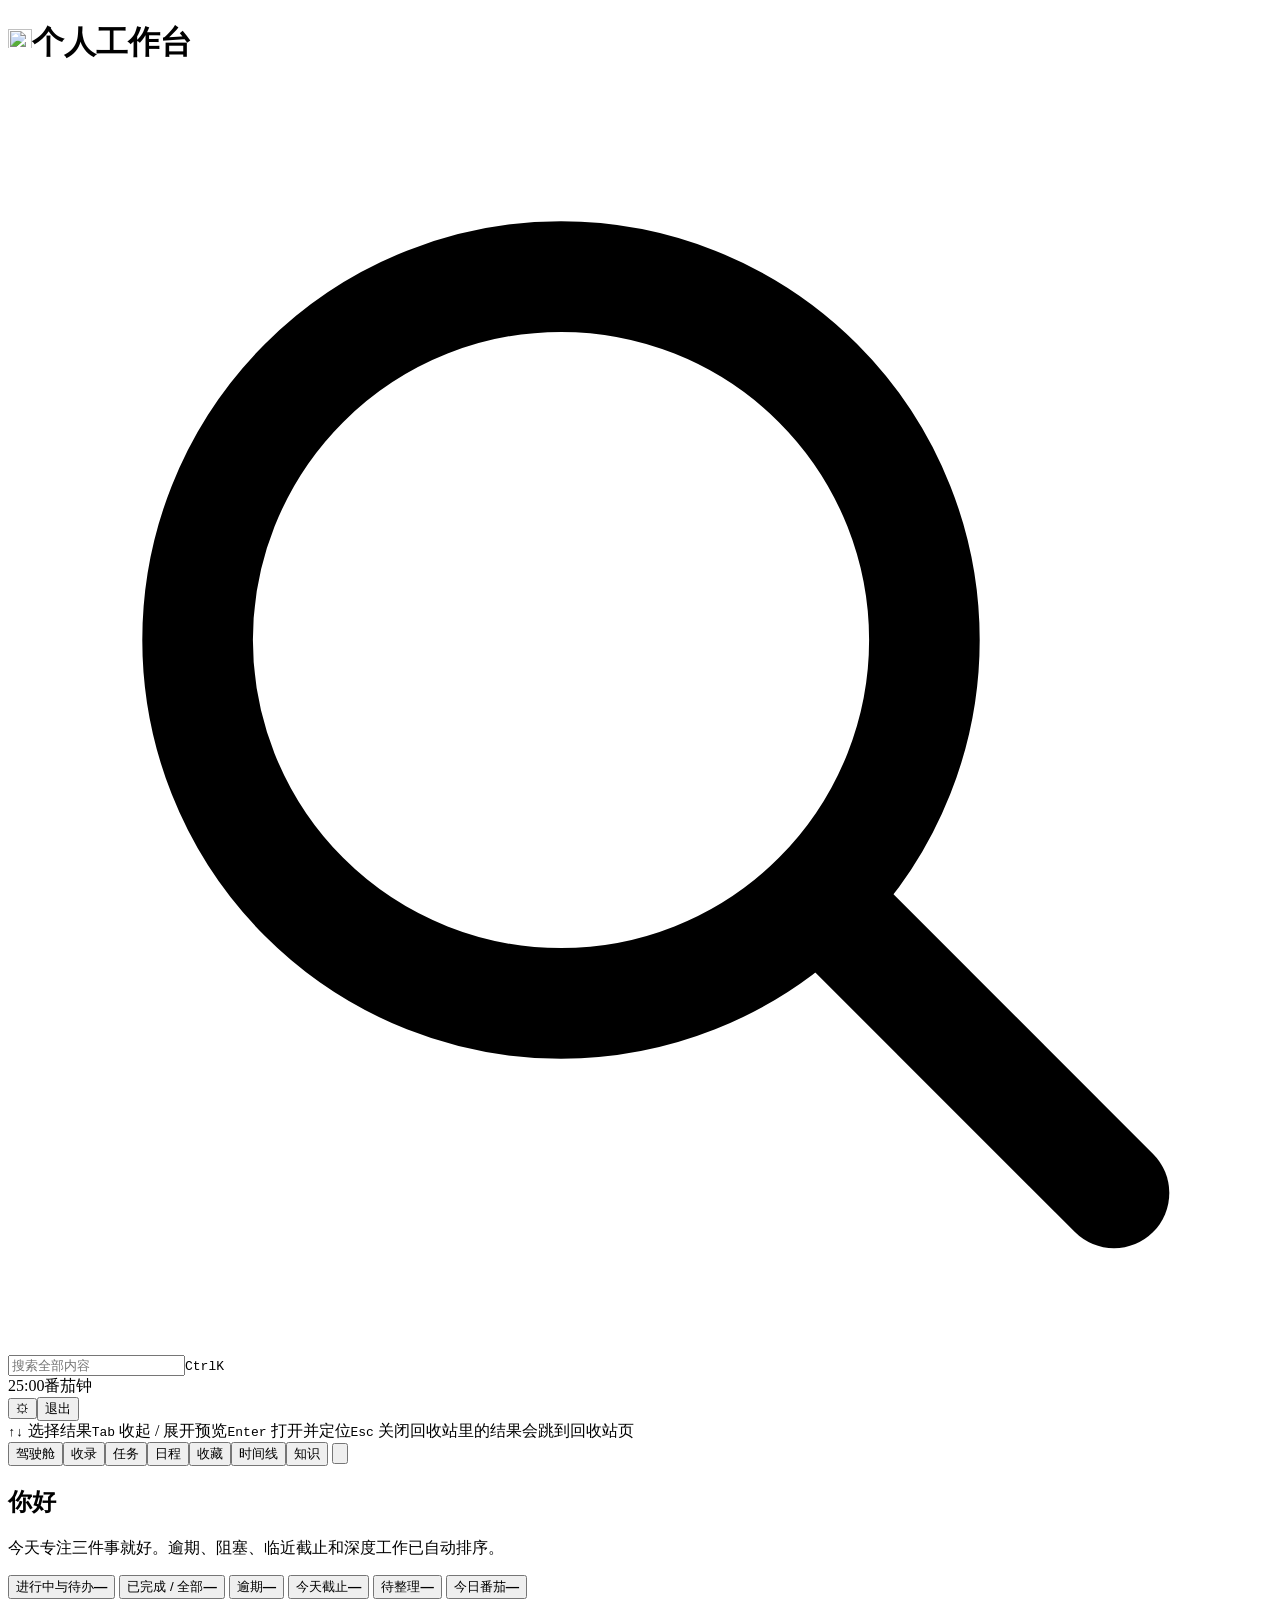
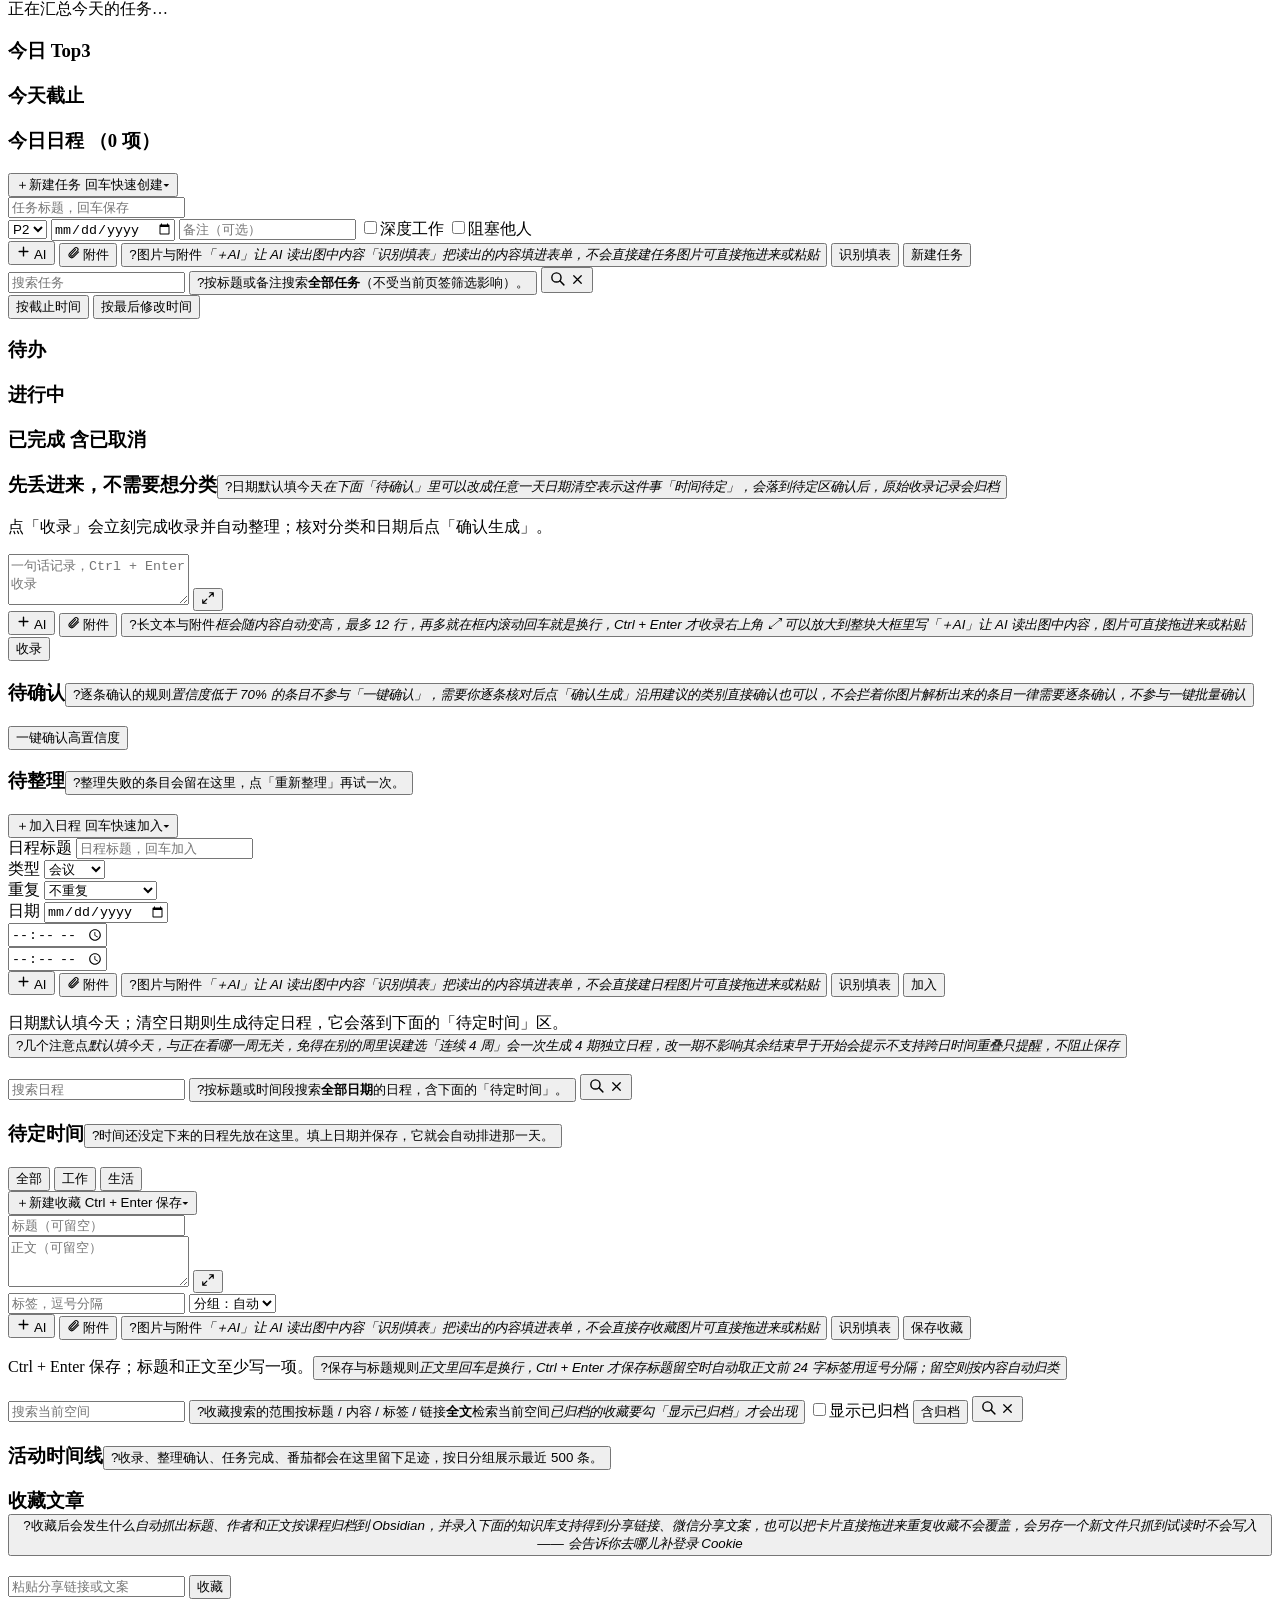
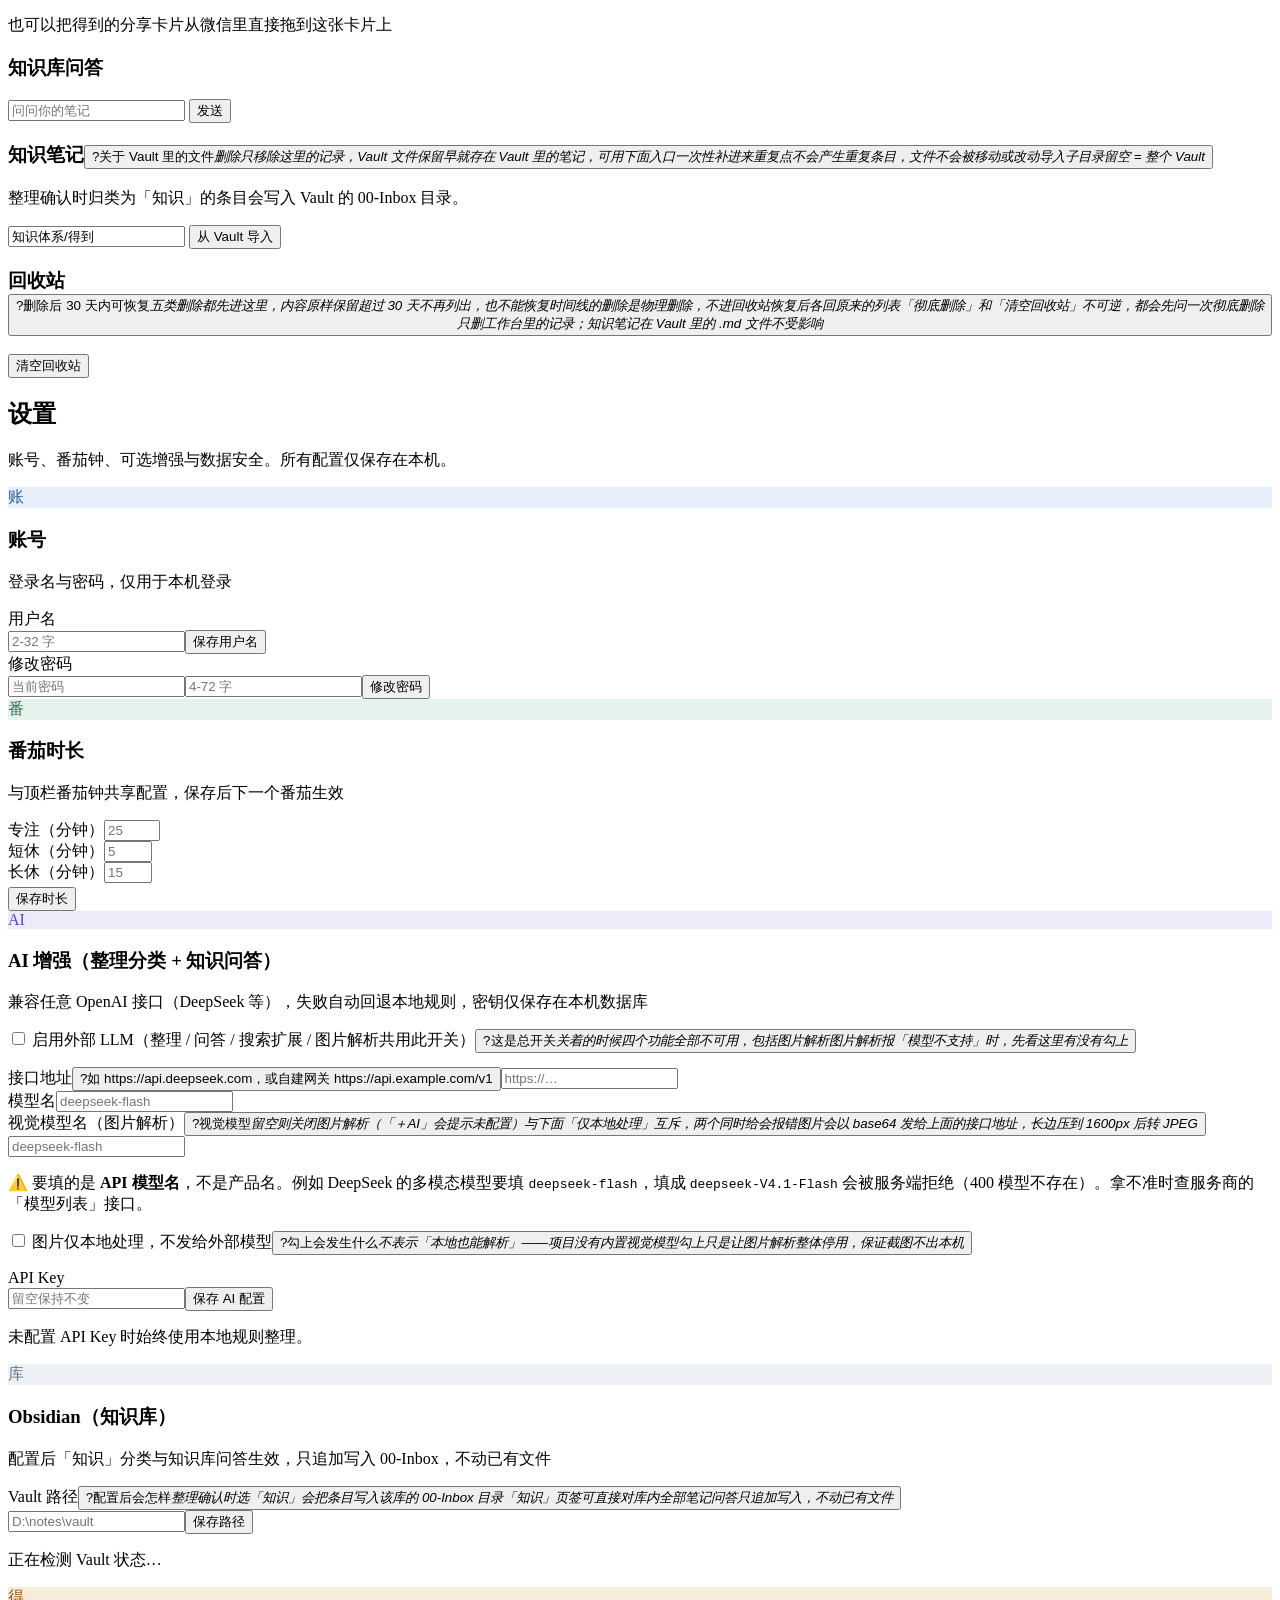
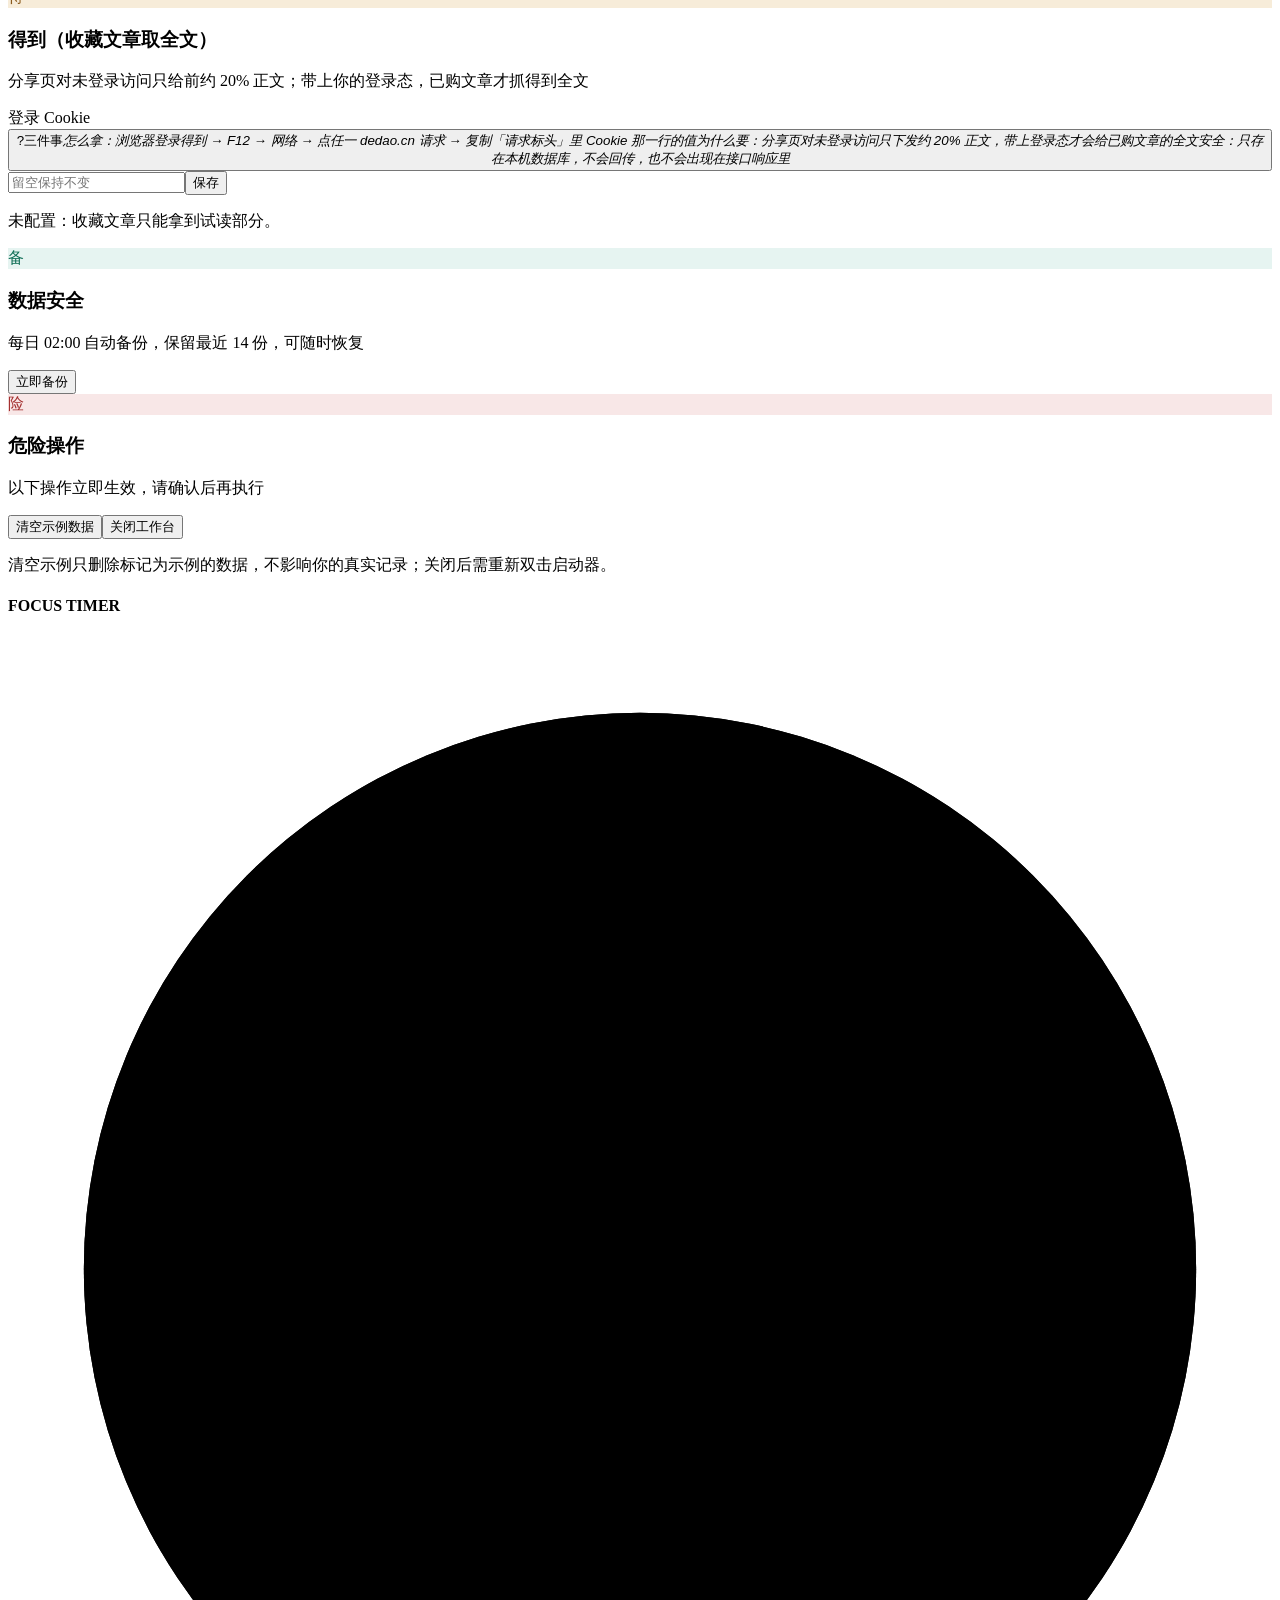
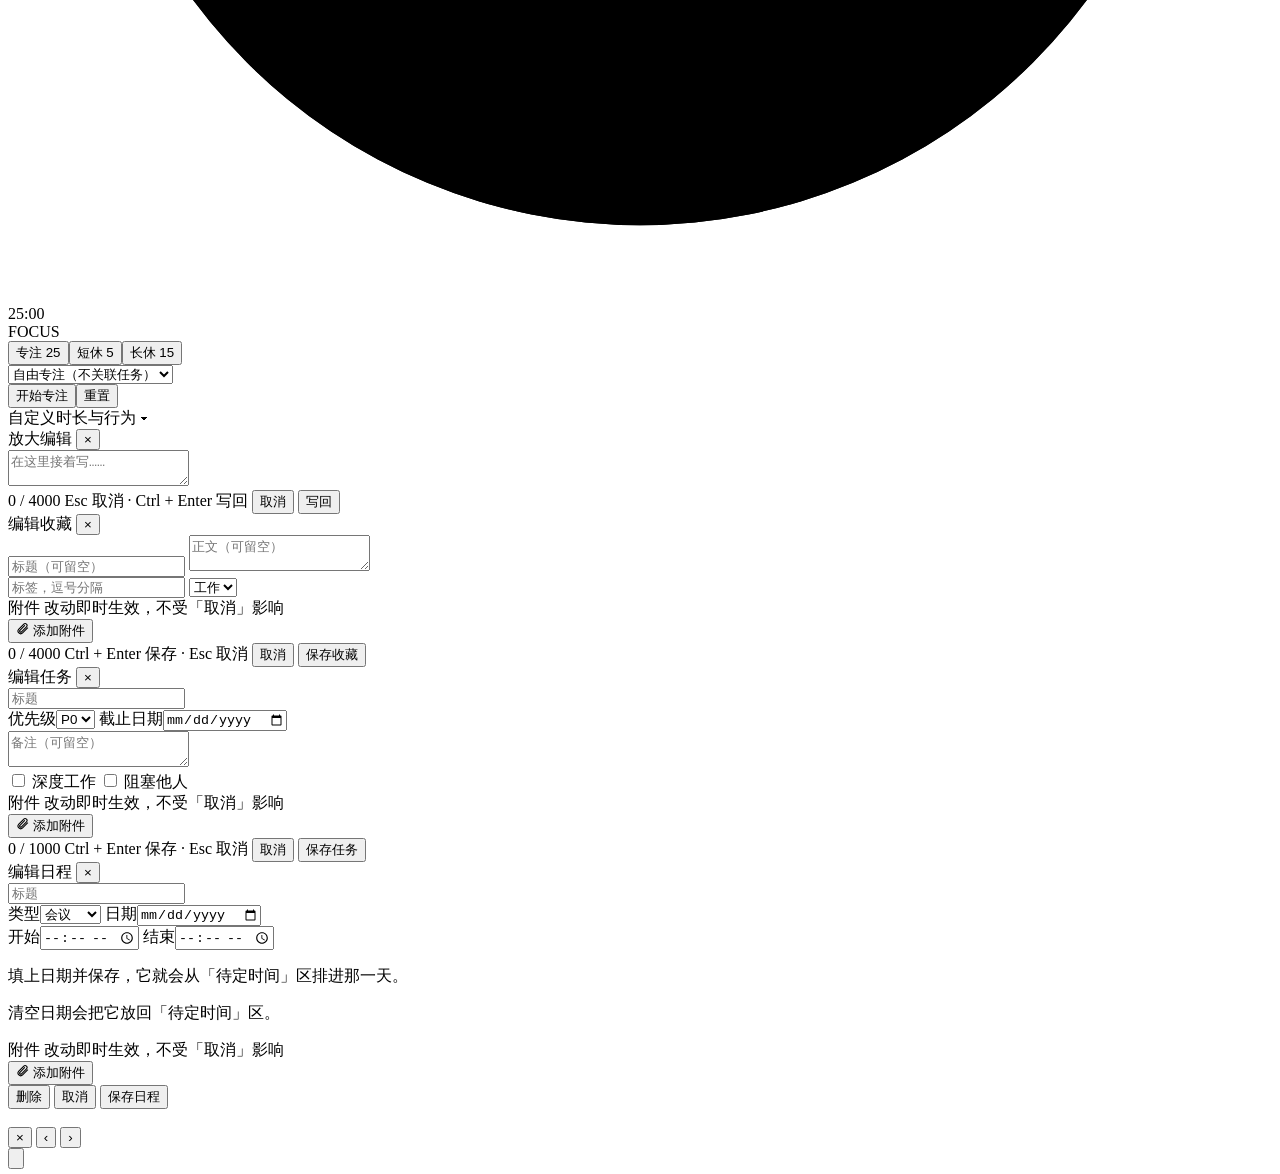
==== commit be089587: "feat: 长文本框支持自动增高与放大编辑，文档收敛为两份 收录输入框由单行 input 改为多行 textarea，与收藏正文框共用同一套字段参数 （13.5px / 行高 1.75 / 内边距 7" ====
--- a/personal-workbench/server/src/main/resources/static/index.html
+++ b/personal-workbench/server/src/main/resources/static/index.html
@@ -187,7 +187,16 @@
            整个容器是拖拽落点 —— 拖图片进来走解析，拖其它文件进附件。 -->
       <div class="inbox-compose" data-media-scope="inbox">
         <div class="media-strip" data-media-strip></div>
-        <input id="inboxInput" maxlength="4000" placeholder="一句话记录，回车收录">
+        <!-- 2026-09-23：单行 input 改成多行 textarea。
+            原来它是 `<input maxlength="4000">` 却只有 44px 高一行 —— 用户「经常要输入很多行」，
+            单行里只能横向滚，而且**粘贴含换行的文本时浏览器会把换行直接吃掉**（实测 3 行变 1 行）。
+            现在：3 行起步 + 自动增高（上限 12 行，超出框内滚动）+ 可手动拖 + 右上角放大编辑。
+            ⚠️ id 保持不变（getElementById 不区分标签），app.js 里所有 $("inboxInput") 照旧可用。
+            ⚠️ 回车语义随之调整：回车就是换行，Ctrl + Enter 才收录（见 app.js 的 keydown 绑定）。 -->
+        <div class="grow-wrap">
+          <textarea id="inboxInput" class="grow-field" data-grow="12" rows="3" maxlength="4000" placeholder="一句话记录，Ctrl + Enter 收录"></textarea>
+          <button class="grow-zoom" type="button" id="inboxZoomButton" title="放大编辑" aria-label="放大编辑"><svg width="14" height="14" viewBox="0 0 24 24" fill="none" stroke="currentColor" stroke-width="2" stroke-linecap="round" stroke-linejoin="round" aria-hidden="true"><path d="M15 3h6v6M9 21H3v-6M21 3l-7 7M3 21l7-7"></path></svg></button>
+        </div>
         <div class="media-row">
           <button class="media-add" type="button" data-media-parse>
             <svg width="15" height="15" viewBox="0 0 24 24" fill="none" stroke="currentColor" stroke-width="2.2" stroke-linecap="round" aria-hidden="true"><path d="M12 5v14M5 12h14"></path></svg>
@@ -200,7 +209,7 @@
           <!-- 问号跟着「附件」走（2026-09-20）：这一行没有「识别填表」（单行输入，没有表单可填），
                所以问号之后接空隙、「收录」贴右。对齐口径与其余三页一致。
                ⚠️ .qt 不加 r 类，理由见任务页同处的注释（问号在行首时右对齐气泡会出屏）。 -->
-          <button class="q" type="button" aria-label="说明：图片、附件与回车行为"><span class="qi">?</span><span class="qt"><span class="qt-title">这一行是干什么的</span><i>回车即收录并自动整理</i><i>「＋AI」让 AI 读出图中内容</i><i>图片可直接拖进来或粘贴</i></span></button>
+          <button class="q" type="button" aria-label="说明：长文本、图片与附件的行为"><span class="qi">?</span><span class="qt"><span class="qt-title">长文本与附件</span><i>框会随内容自动变高，最多 12 行，再多就在框内滚动</i><i>回车就是换行，Ctrl + Enter 才收录</i><i>右上角 ⤢ 可以放大到整块大框里写</i><i>「＋AI」让 AI 读出图中内容，图片可直接拖进来或粘贴</i></span></button>
           <span class="media-gap"></span>
           <button class="btn primary" id="inboxAddButton">收录</button>
         </div>
@@ -342,7 +351,14 @@
           </button>
           <div class="composer-body" id="composerBodyFavorite" data-media-scope="favorite">
             <input id="favoriteTitle" class="c-title" maxlength="200" placeholder="标题（可留空）">
-            <textarea id="favoriteContent" maxlength="4000" rows="3" placeholder="正文（可留空）"></textarea>
+            <!-- 2026-09-23：正文框与收录框改成**同一套参数**（字号 / 行高 / 内边距 / 圆角 / 高度 /
+                 拖拽 / 放大入口），不再各写一套。参数集中在 style.css 末尾那一段给出。
+                 历史原因：428 行的收窄规则只写了 `.composer-body`，而收录页的容器是 `.inbox-compose`
+                 → 收录框一直走全局的 16px / 44px，比这里大一档（用户 2026-09-22 提出后才发现的）。 -->
+            <div class="grow-wrap">
+              <textarea id="favoriteContent" class="grow-field" data-grow="12" rows="3" maxlength="4000" placeholder="正文（可留空）"></textarea>
+              <button class="grow-zoom" type="button" id="favoriteZoomButton" title="放大编辑" aria-label="放大编辑"><svg width="14" height="14" viewBox="0 0 24 24" fill="none" stroke="currentColor" stroke-width="2" stroke-linecap="round" stroke-linejoin="round" aria-hidden="true"><path d="M15 3h6v6M9 21H3v-6M21 3l-7 7M3 21l7-7"></path></svg></button>
+            </div>
             <div class="c-row">
               <input id="favoriteTags" class="grow" maxlength="500" placeholder="标签，逗号分隔">
               <select id="favoriteGrp"><option value="auto">分组：自动</option><option value="work">工作</option><option value="life">生活</option></select>
@@ -511,6 +527,30 @@
      ③ 这套类名（.editor-mask / .editor-modal / .mm-*）**类名沿自收藏，但现在是通用弹层骨架** ——
         2026-09-18 起任务与日程的编辑也搬了进来（见下面两个容器），三处共用同一份 CSS，
         各弹层的差异只走变体类（.em-auto / .em-even / .em-checks），不要再复制第二套。 -->
+<!-- 放大编辑弹层（2026-09-23）：收录框与收藏正文框右上角那个 ⤢ 打开的就是它。
+     复用收藏编辑那套骨架（.editor-mask / .editor-modal / .em-*），**不另起一套样式** ——
+     与任务 / 日程的编辑弹层同一个理由：全局唯一一份，各弹层的差异只走变体类。
+     高度用 720×560 的固定值（**不挂 .em-auto**）：这一档存在的意义就是「给长文一块大地方」，
+     内容少时底部留白可以接受，「边写边跳高度」反而难受。
+     ⚠️ 与其它三个弹层一样只能放在 <main> 之外 —— 弹层是 position:fixed，
+        放进 .view 里会被祖先的 transform / overflow 造出包含块并裁切。 -->
+<div class="editor-mask" id="growZoomMask" role="dialog" aria-modal="true" aria-labelledby="growZoomHeading">
+  <div class="editor-modal">
+    <div class="em-head">
+      <span class="em-title" id="growZoomHeading">放大编辑</span>
+      <button class="em-x" type="button" id="growZoomClose" aria-label="关闭放大编辑">×</button>
+    </div>
+    <textarea class="em-field em-body-input" id="growZoomBody" maxlength="4000" placeholder="在这里接着写……" aria-label="内容"></textarea>
+    <div class="em-foot">
+      <span class="em-count" id="growZoomCount">0 / 4000</span>
+      <span class="em-kbd">Esc 取消 · Ctrl + Enter 写回</span>
+      <span class="em-btns">
+        <button class="btn sm" type="button" id="growZoomCancel">取消</button>
+        <button class="btn sm primary" type="button" id="growZoomSave">写回</button>
+      </span>
+    </div>
+  </div>
+</div>
 <div class="editor-mask" id="favoriteEditorMask" role="dialog" aria-modal="true" aria-labelledby="favoriteEditorHeading">
   <div class="editor-modal">
     <div class="em-head">
